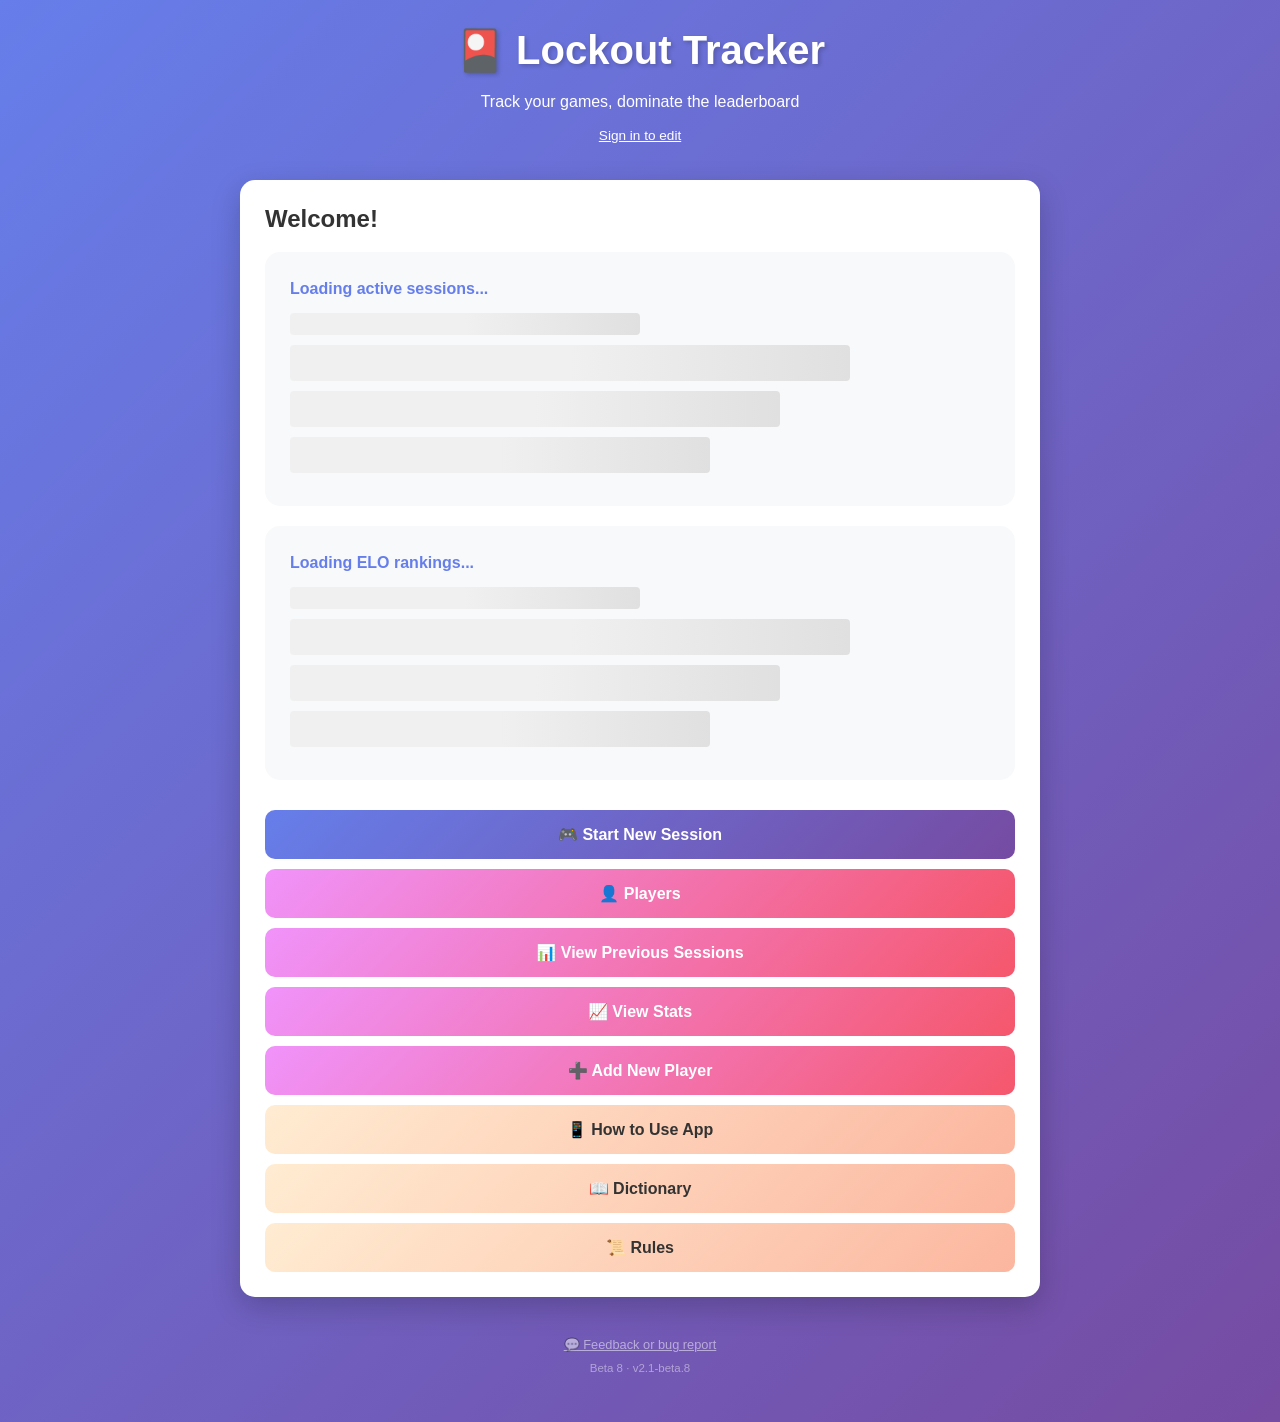
==== beta/index.html @ d74b45b6 "Release v2.1-beta.8 faster returning visits" ====
<!doctype html>
<html lang="en">
<head>
    <script>
        // ============================================
        // APP VERSION — increment this when deploying
        // changes to app.js or styles.css
        // ============================================
        const APP_VERSION = '21-beta-8';
        document.write('<link rel="stylesheet" href="styles.css?v=' + APP_VERSION + '">');
    </script>
    <meta charset="UTF-8">
    <meta name="viewport" content="width=device-width, initial-scale=1.0">
    <title>Lockout Tracker — BETA</title>
    <link rel="icon" href="data:image/svg+xml,<svg xmlns=%22http://www.w3.org/2000/svg%22 viewBox=%220 0 100 100%22><text y=%22.9em%22 font-size=%2290%22>🎴</text></svg>">
    <meta name="theme-color" content="#667eea">
    <meta name="mobile-web-app-capable" content="yes">
    <meta name="apple-mobile-web-app-capable" content="yes">
    <meta name="apple-mobile-web-app-status-bar-style" content="black-translucent">
    <meta name="apple-mobile-web-app-title" content="Lockout Beta">
    <link rel="apple-touch-icon" href="data:image/svg+xml,<svg xmlns=%22http://www.w3.org/2000/svg%22 viewBox=%220 0 100 100%22><text y=%22.9em%22 font-size=%2290%22>🎴</text></svg>">
</head>
<body>
    <div class="container">
        <div class="header">
            <h1 class="header-title" onclick="handleHeaderClick(event)">🎴 Lockout Tracker</h1>
            <p>Track your games, dominate the leaderboard</p>
            <div id="editingStatus" class="editing-status" aria-live="polite"></div>
        </div>

        <!-- HOME SCREEN -->
        <div id="homeScreen" class="screen active">
            <div class="card">
                <h2>Welcome!</h2>
                <div id="activeSessionsSection">
                    <div class="loading">Loading active sessions...</div>
                </div>
                <div id="eloLeaderboardSection"></div>
                <button class="btn" onclick="showScreen('startSessionScreen')">🎮 Start New Session</button>
                <button class="btn btn-secondary" onclick="showScreen('playersScreen'); loadPlayersScreen();">👤 Players</button>
                <button class="btn btn-secondary" onclick="showScreen('previousSessionsScreen'); loadPreviousSessions();">📊 View Previous Sessions</button>
                <button class="btn btn-secondary" onclick="showScreen('statsScreen'); loadStats();">📈 View Stats</button>
                <button class="btn btn-secondary" onclick="showScreen('addPlayerScreen')">➕ Add New Player</button>
                <button class="btn btn-info" onclick="showScreen('appInstructionsScreen')">📱 How to Use App</button>
                <button class="btn btn-info" onclick="showScreen('dictionaryScreen')">📖 Dictionary</button>
                <button class="btn btn-info" onclick="showScreen('rulesScreen')">📜 Rules</button>
            </div>
        </div>

        <!-- ADD PLAYER SCREEN -->
        <div id="addPlayerScreen" class="screen">
            <div class="card">
                <h2>Add New Player</h2>
                <label for="newPlayerName">Player Name</label>
                <input type="text" id="newPlayerName" placeholder="Enter player name">
                <fieldset class="onboarding-choice">
                    <legend>Whose profile is this?</legend>
                    <label><input type="radio" name="newPlayerOwnership" value="self"> This is my profile</label>
                    <label><input type="radio" name="newPlayerOwnership" value="other"> I am adding someone else</label>
                </fieldset>
                <p class="text-muted text-sm">If it is yours, you will next choose a four-digit PIN, then be prompted for an optional bio and picture. If it belongs to someone else, they can choose their PIN when they first sign in.</p>
                <button class="btn btn-success" onclick="addPlayer(event)">Add Player</button>
                <button class="btn btn-secondary" onclick="showScreen('homeScreen')">Back</button>
                <div id="addPlayerMessage" role="status" aria-live="polite"></div>
            </div>
        </div>

        <!-- DICTIONARY SCREEN -->
        <div id="dictionaryScreen" class="screen">
            <div class="card">
                <h2>📖 Dictionary</h2>
                <div id="dictionaryNav" class="dictionary-nav">
                    <button class="btn btn-small btn-info" onclick="showDictionarySection('lingo')">🎭 Lockout Lingo</button>
                    <button class="btn btn-small btn-info" onclick="showDictionarySection('glossary')">📚 Glossary</button>
                </div>

                <!-- LINGO SECTION -->
                <div id="lingoSection" style="display: none;">
                    <div class="banner-orange">
                        <h3 class="heading-banner">🎭 LOCKOUT LINGO</h3>
                        <p class="p-banner">Nicknames with 3+ cards refer to the first two cards you turn at the start, then the next card drawn/revealed.</p>
                    </div>
                    <div class="scroll-container">
                        <div class="section-box section-box-blue">
                            <div class="content-card-sm">
                                <p><strong class="term-heading-blue">👔 Desmond (2-2)</strong><br>
                                <span class="p-muted">Desmond Tutu. When you turn over two 2s at the start.</span></p>
                            </div>
                            <div class="content-card-sm">
                                <p><strong class="term-heading-blue">⚽ Sven (4-4 turned, then draw a 2)</strong><br>
                                <span class="p-muted">Sven-Göran Eriksson's 4-4-2 formation. Tactical genius.</span></p>
                            </div>
                            <div class="content-card-sm">
                                <p><strong class="term-heading-blue">🇪🇺 The Brexit (5-2)</strong><br>
                                <span class="p-muted">52% voted leave. Controversial hand.</span></p>
                            </div>
                            <div class="content-card-sm">
                                <p><strong class="term-heading-blue">🤚 Meme (6-7)</strong><br>
                                <span class="p-muted">Hand emoji vibes.</span></p>
                            </div>
                            <div class="content-card-sm">
                                <p><strong class="term-heading-blue">😈 The Omen (6-6 turned, then 6)</strong><br>
                                <span class="p-muted">Three 6s. Biblically cursed. Probably going to false lockout.</span></p>
                            </div>
                            <div class="content-card-sm">
                                <p><strong class="term-heading-blue">⛪ Pocket Peters / Pocket Ps (7-7)</strong><br>
                                <span class="p-muted">7s → Heaven → St. Peter at the gates.</span></p>
                            </div>
                            <div class="content-card-sm">
                                <p><strong class="term-heading-blue">🏛️ Caesar / A Wilde (8-8)</strong><br>
                                <span class="p-muted">Roman salute → HH → 88. Oscar Wilde also works.</span></p>
                            </div>
                            <div class="content-card-sm">
                                <p><strong class="term-heading-blue">💼 Dolly (9-5)</strong><br>
                                <span class="p-muted">Dolly Parton's 9 to 5. Classic.</span></p>
                            </div>
                            <div class="content-card-sm">
                                <p><strong class="term-heading-blue">🇩🇪 The German (9-9)</strong><br>
                                <span class="p-muted">"Nein, nein!" Refusing that lockout.</span></p>
                            </div>
                            <div class="content-card-sm">
                                <p><strong class="term-heading-blue">💋 Half Margot (10-10)</strong><br>
                                <span class="p-muted">Margot Robbie is all 10s... you've got half of them. Four 10s would be a Full Margot.</span></p>
                            </div>
                            <div class="content-card-sm">
                                <p><strong class="term-heading-blue">💅 Drag Race (Queen-Queen)</strong><br>
                                <span class="p-muted">Two queens. Sashay away if you false lockout.</span></p>
                            </div>
                            <div class="content-card-sm">
                                <p><strong class="term-heading-blue">🌹 Diana / Lady Di (Queen-Jack)</strong><br>
                                <span class="p-muted">Queen and Jack together. The People's Princess.</span></p>
                            </div>
                            <div class="content-card-sm">
                                <p><strong class="term-heading-blue">⚓ Nelson (1-1 turned, then 1)</strong><br>
                                <span class="p-muted">Three 1s. One eye, one arm, one... you get it. Cricket's cursed number.</span></p>
                            </div>
                            <div class="content-card-sm">
                                <p><strong class="term-heading-blue">⚽ Pep (Red King-9)</strong><br>
                                <span class="p-muted">Fluid football. Guardiola's philosophy in card form.</span></p>
                            </div>
                            <div class="content-card-sm">
                                <p><strong class="term-heading-blue">🤴 Charlie (Red King turned)</strong><br>
                                <span class="p-muted">Because of his fingers. RIP.</span></p>
                            </div>
                            <div class="content-card-sm">
                                <p><strong class="term-heading-blue">🎺 National Anthem (Red King - Red King)</strong><br>
                                <span class="p-muted">Two red kings? Stand up and sing. House rules.</span></p>
                            </div>
                        </div>
                    </div>
                </div>

                <!-- GLOSSARY SECTION -->
                <div id="glossarySection" style="display: none;">
                    <div class="banner-purple">
                        <h3 class="heading-banner">📚 GLOSSARY OF TERMS</h3>
                        <p class="p-banner-sm">Game rules and app features explained</p>
                    </div>
                    <div class="scroll-container">
                        <div class="section-box section-box-green">
                            <h3 class="section-heading-green">🎴 Game Terms</h3>
                            <div class="content-card-sm" id="glossaryLockout"><h4 class="heading-blue-sm">Lockout</h4><p class="p-muted">Declaring that you have 5 points or less at the start of your turn. If successful (strictly lowest score), you score 0 for the hand.</p></div>
                            <div class="content-card-sm" id="glossaryFalseLockout"><h4 class="heading-blue-sm">False Lockout</h4><p class="p-muted">A failed lockout attempt where either your score is greater than 5, or you're tied/higher than another player. Results in your lockout score + penalty.</p></div>
                            <div class="content-card-sm" id="glossaryLockoutScore"><h4 class="heading-blue-sm">Lockout Score</h4><p class="p-muted">The actual hand total you had when you declared lockout (e.g., 3 points). Recorded separately for statistics even if you score 0.</p></div>
                            <div class="content-card-sm" id="glossaryHand"><h4 class="heading-blue-sm">Hand</h4><p class="p-muted">A single round of play, from deal to lockout reveal. Multiple hands make up a session.</p></div>
                            <div class="content-card-sm" id="glossarySession"><h4 class="heading-blue-sm">Session</h4><p class="p-muted">A complete game consisting of multiple hands. Ends when players decide (fixed hands, score target, or event end).</p></div>
                            <div class="content-card-sm" id="glossaryFormation"><h4 class="heading-blue-sm">Formation</h4><p class="p-muted">The arrangement of your face-down cards (typically 2×2 or 1×4). Cards must stay in their original positions for memory tracking.</p></div>
                            <div class="content-card-sm" id="glossaryMagicCards"><h4 class="heading-blue-sm">Magic Cards</h4><p class="p-muted">Cards with special abilities when drawn from the deck: 7 (look at own card), 8 (look at opponent's card), 9 (blind swap), 10 (open swap), Red Jack (swap between two opponents).</p></div>
                            <div class="content-card-sm" id="glossarySlam"><h4 class="heading-blue-sm">Slam</h4><p class="p-muted">An out-of-turn action where you match a discarded card with one in your hand or an opponent's hand. Reduces hand size or penalizes opponents.</p></div>
                            <div class="content-card-sm" id="glossaryPenaltyCard"><h4 class="heading-blue-sm">Penalty Card</h4><p class="p-muted">A face-down card added to your hand (without looking) as punishment for incorrect slams or being correctly slammed by an opponent.</p></div>
                            <div class="content-card-sm" id="glossaryDefense"><h4 class="heading-blue-sm">Defense</h4><p class="p-muted">Protecting your card from being slammed by placing your finger on it first when you see an opponent approaching.</p></div>
                            <div class="content-card-sm" id="glossaryLateJoiner"><h4 class="heading-blue-sm">Late Joiner</h4><p class="p-muted">A player who joins mid-session. Their starting score equals the average of all current players' totals at the hand they join.</p></div>
                            <div class="content-card-sm" id="glossaryCumulativeScore"><h4 class="heading-blue-sm">Cumulative Score</h4><p class="p-muted">Your total score across all hands in a session. Lowest cumulative score wins.</p></div>
                            <div class="content-card-sm" id="glossaryRedKing"><h4 class="heading-blue-sm">Red King</h4><p class="p-muted">The only card worth -1 points (King of Hearts or Diamonds). Cannot be slammed.</p></div>
                        </div>
                        <div class="section-box section-box-purple">
                            <h3 class="section-heading-purple">📱 App-Specific Terms</h3>
                            <div class="content-card-sm" id="glossaryActiveSession"><h4 class="heading-blue-sm">Active Session</h4><p class="p-muted">A session currently in progress (not yet ended). Can be resumed from the home screen.</p></div>
                            <div class="content-card-sm" id="glossaryPreviousSessions"><h4 class="heading-blue-sm">Previous Sessions</h4><p class="p-muted">Completed sessions that have been ended. Viewable with full stats and graphs.</p></div>
                            <div class="content-card-sm" id="glossaryWormChart"><h4 class="heading-blue-sm">Worm Chart (Cricket Worm)</h4><p class="p-muted">A line graph showing cumulative scores over time for all players in a session.</p></div>
                            <div class="content-card-sm" id="glossaryManhattanChart"><h4 class="heading-blue-sm">Manhattan Chart</h4><p class="p-muted">A bar chart showing hand-by-hand scores for all players in a session.</p></div>
                            <div class="content-card-sm" id="glossaryH2H"><h4 class="heading-blue-sm">Head-to-Head Record</h4><p class="p-muted">Direct win/loss record between two players when they compete in the same session (who finished with lower score).</p></div>
                            <div class="content-card-sm"><h4 class="heading-blue-sm">Sessions Together</h4><p class="p-muted">Statistics for two players when they both participated in the same session.</p></div>
                            <div class="content-card-sm"><h4 class="heading-blue-sm">All Sessions</h4><p class="p-muted">Individual statistics for a player across every session they've played (regardless of opponents).</p></div>
                            <div class="content-card-sm"><h4 class="heading-blue-sm">Performance Context</h4><p class="p-muted">How a player's head-to-head record against another player varies depending on who else is playing.</p></div>
                            <div class="content-card-sm" id="glossaryLockoutRate"><h4 class="heading-blue-sm">Lockout Rate</h4><p class="p-muted">Percentage of hands where a player successfully locked out (successful lockouts ÷ total hands played).</p></div>
                            <div class="content-card-sm" id="glossaryFalseLockoutRate"><h4 class="heading-blue-sm">False Lockout Rate</h4><p class="p-muted">Percentage of lockout attempts that were false (false lockouts ÷ total lockout attempts).</p></div>
                            <div class="content-card-sm" id="glossaryAvgLockoutScore"><h4 class="heading-blue-sm">Average Lockout Score</h4><p class="p-muted">The mean score at which a player declared lockout, including both successful and false lockouts. Lower is better.</p></div>
                            <div class="content-card-sm"><h4 class="heading-blue-sm">Average Hand</h4><p class="p-muted">Mean score per hand played (total score ÷ hands played). Excludes starting scores for late joiners.</p></div>
                            <div class="content-card-sm"><h4 class="heading-blue-sm">Hand Streak</h4><p class="p-muted">Consecutive hands won (successful lockouts). Resets on false lockout or non-lockout hand.</p></div>
                            <div class="content-card-sm"><h4 class="heading-blue-sm">Win Rate</h4><p class="p-muted">Percentage of sessions won (sessions won ÷ sessions played). A tied session shares one win equally between its tied winners; win-based achievements still require an outright win.</p></div>
                            <div class="content-card-sm" id="glossarySessionTags"><h4 class="heading-blue-sm">Session Tags</h4><p class="p-muted">Categories applied to sessions (e.g., Casual, Holiday, Pub, Tournament) for filtering and organization. Sessions tagged Testing remain visible in history but are excluded from official statistics, profiles, comparisons, achievements and ELO.</p></div>
                            <div class="content-card-sm" id="glossaryPlayerSignIn"><h4 class="heading-blue-sm">Player Sign-In</h4><p class="p-muted">Select your name and enter your four-digit PIN. This identifies who is making changes and stays remembered on that device until you sign out.</p></div>
                            <div class="content-card-sm" id="glossaryProfilePin"><h4 class="heading-blue-sm">Player PIN</h4><p class="p-muted">A personal four-digit PIN used to sign in. Signed-in friends can score games, while each player can edit only their own profile.</p></div>
                            <div class="content-card-sm" id="glossaryEditHistory"><h4 class="heading-blue-sm">Edit History</h4><p class="p-muted">A log of all changes made to sessions and hands, tracking who edited what and when.</p></div>
                            <div class="content-card-sm" id="glossaryEloRating"><h4 class="heading-blue-sm">ELO Rating</h4><p class="p-muted">A number representing a player's skill level. All players start at 1000. Goes up when you finish higher than expected, down when you finish lower. Visible on the home screen and stats page.</p></div>
                            <div class="content-card-sm" id="glossaryProvisionalRating"><h4 class="heading-blue-sm">Provisional Rating (?)</h4><p class="p-muted">A rating marked with ? meaning the player has played fewer than 50 hands. Provisional ratings move faster to help find your true level quickly. Once you hit 50 hands the ? disappears and your rating stabilises.</p></div>
                            <div class="content-card-sm" id="kFactorEntry"><h4 class="heading-blue-sm">K-Factor</h4><p class="p-muted">Controls how much your ELO changes per session. Provisional players use K=40 (bigger swings), established players use K=24 (more stable). Named after the chess rating system it's borrowed from.</p></div>
                            <div class="content-card-sm" id="glossaryRankBasedElo"><h4 class="heading-blue-sm">Rank-Based ELO</h4><p class="p-muted">ELO calculated from finishing position (1st, 2nd, 3rd etc.) rather than raw score. It handles any number of players; provisional K-factors and whole-number rounding mean a session's displayed changes may not add up to exactly zero.</p></div>
                        </div>
                    </div>
                </div>

                <button class="btn btn-secondary" onclick="showScreen('homeScreen')">Back to Home</button>
            </div>
        </div>

        <!-- APP INSTRUCTIONS SCREEN -->
        <div id="appInstructionsScreen" class="screen">
            <div class="card">
                <h2>📱 How to Use the Lockout Tracker</h2>
                <div class="banner-purple banner-center">
                    <h3 class="heading-banner">📊 OVERVIEW</h3>
                    <p class="banner-body-lg">This app tracks your Lockout game sessions, records hand-by-hand scores, and generates detailed statistics. Players only input <strong>lockout scores</strong> and the app handles all calculations automatically.</p>
                </div>
                <div class="scroll-container-lg">

                    <!-- GETTING STARTED -->
                    <div class="section-box section-box-green">
                        <h3 class="section-heading-green">🚀 GETTING STARTED</h3>
                        <div class="content-card">
                            <h4 class="heading-green">1. Add Players (One-Time Setup)</h4>
                            <ul class="list-indented">
                                <li>Tap <strong>"➕ Add New Player"</strong> from the home screen</li>
                                <li>Enter the player name and say whether this is your own profile</li>
                                <li>If it is yours, choose a <strong>four-digit PIN</strong>, then add an optional bio and picture</li>
                                <li>If you are adding someone else, leave their profile unclaimed so they can choose their own PIN later</li>
                                <li>Repeat for all regular players</li>
                                <li>Players only need to be added once (they're saved permanently)</li>
                            </ul>
                        </div>
                        <div class="content-card">
                            <h4 class="heading-green">Player Sign-In</h4>
                            <ul class="list-indented">
                                <li>Select your player name and enter your <strong>four-digit PIN</strong> to make changes</li>
                                <li>Your sign-in is remembered on that device until you sign out or switch player</li>
                                <li>Any signed-in friend can score an active game; only the player themselves can edit their profile</li>
                                <li>This is a lightweight trust-based system for friends. The administrator can reset a forgotten PIN or sign everyone out from <strong>Lockout Admin</strong></li>
                            </ul>
                        </div>
                        <div class="content-card">
                            <h4 class="heading-green">2. Start a New Session</h4>
                            <ul class="list-indented">
                                <li>Tap <strong>"🎮 Start New Session"</strong> from the home screen</li>
                                <li>Fill in:
                                    <ul class="list-nested">
                                        <li><strong>Session Title</strong> (e.g., "Magaluf 2024", "Friday Night")</li>
                                        <li><strong>Host</strong> (who's organizing/tracking)</li>
                                        <li><strong>Session Notes</strong> (optional - e.g., "Playing at John's house")</li>
                                        <li><strong>Session Type</strong> (optional <a href="#" class="inline-link" onclick="showScreen('dictionaryScreen'); showDictionarySection('glossary', 'glossarySessionTags'); return false;">tags</a> - Casual, Holiday, Pub, etc.)</li>
                                        <li><strong>False Lockout Penalty</strong> (default: 10 points)</li>
                                        <li><strong>Select Players</strong> (check all players participating)</li>
                                    </ul>
                                </li>
                                <li>Tap <strong>"Start Session"</strong></li>
                                <li>Any friend who is signed in can continue scoring the session on their device</li>
                                <li>The app is online-only. Wait for the green saved confirmation before moving to the next hand</li>
                                <li>If another device changes the game first, the app will protect the newer version and ask you to refresh the session before trying again</li>
                            </ul>
                        </div>
                    </div>

                    <!-- DURING A SESSION -->
                    <div class="section-box section-box-blue">
                        <h3 class="section-heading-blue">🎮 DURING A SESSION</h3>
                        <div class="content-card">
                            <h4 class="heading-blue">Recording Hands</h4>
                            <p class="mb-10"><strong>For each hand:</strong></p>
                            <ol class="list-indented">
                                <li><strong>Enter Lockout Scores</strong>
                                    <ul class="list-nested">
                                        <li>Input the <strong><a href="#" class="inline-link" onclick="showScreen('dictionaryScreen'); showDictionarySection('glossary', 'glossaryLockoutScore'); return false;">lockout score</a></strong> for each player (the score they called lockout with)</li>
                                        <li>Example: If a player locked out with 3 points, enter <strong>3</strong></li>
                                    </ul>
                                </li>
                                <li><strong>Select Who Locked Out</strong>
                                    <ul class="list-nested">
                                        <li>Tap the radio button next to the player who declared lockout</li>
                                    </ul>
                                </li>
                                <li><strong><a href="#" class="inline-link" onclick="showScreen('dictionaryScreen'); showDictionarySection('glossary', 'glossaryFalseLockout'); return false;">False Lockout</a> Detection</strong>
                                    <ul class="list-nested">
                                        <li>The app automatically checks if the lockout is valid:
                                            <ul class="list-nested-tight">
                                                <li>✅ Valid: Score ≤ 5 AND strictly lowest</li>
                                                <li>❌ False: Score > 5 OR tied/higher than another player</li>
                                            </ul>
                                        </li>
                                        <li>A <strong>warning</strong> appears if it's a false lockout</li>
                                        <li>Confirm to proceed (penalty is applied automatically)</li>
                                    </ul>
                                </li>
                                <li><strong>Add Hand Note</strong> (Optional)
                                    <ul class="list-nested">
                                        <li>Add comments like "Epic comeback" or "Close call"</li>
                                    </ul>
                                </li>
                                <li><strong>Tap "Submit Hand"</strong>
                                    <ul class="list-nested">
                                        <li>Scores are calculated automatically:
                                            <ul class="list-nested-tight">
                                                <li><strong>Successful lockout:</strong> Player scores 0 (or keeps negative score)</li>
                                                <li><strong>False lockout:</strong> Player scores lockout score + penalty</li>
                                                <li><strong>Other players:</strong> Keep their lockout scores</li>
                                            </ul>
                                        </li>
                                    </ul>
                                </li>
                            </ol>
                        </div>
                        <div class="success-box">
                            <h4 class="heading-success">What the App Calculates</h4>
                            <p class="mb-10">The app automatically handles:</p>
                            <ul class="list-indented">
                                <li>✅ Successful lockout → 0 points (negative scores preserved)</li>
                                <li>✅ False lockout → lockout score + penalty</li>
                                <li>✅ <a href="#" class="inline-link" onclick="showScreen('dictionaryScreen'); showDictionarySection('glossary', 'glossaryCumulativeScore'); return false;">Cumulative</a> session scores</li>
                                <li>✅ Hand-by-hand history</li>
                                <li>✅ Live statistics (avg hand, <a href="#" class="inline-link" onclick="showScreen('dictionaryScreen'); showDictionarySection('glossary', 'glossaryLockoutRate'); return false;">lockout rate</a>, etc.)</li>
                                <li>✅ Real-time graphs (<a href="#" class="inline-link" onclick="showScreen('dictionaryScreen'); showDictionarySection('glossary', 'glossaryWormChart'); return false;">Worm chart</a>, <a href="#" class="inline-link" onclick="showScreen('dictionaryScreen'); showDictionarySection('glossary', 'glossaryManhattanChart'); return false;">Manhattan chart</a>)</li>
                            </ul>
                        </div>
                        <div class="content-card">
                            <h4 class="heading-blue">Adding a <a href="#" class="inline-link" onclick="showScreen('dictionaryScreen'); showDictionarySection('glossary', 'glossaryLateJoiner'); return false;">Late Joiner</a></h4>
                            <p class="mb-10">If a player joins mid-session:</p>
                            <ol class="list-indented">
                                <li>Tap <strong>"➕ Add Player"</strong> button (in active session)</li>
                                <li>Select the player from the list</li>
                                <li>Confirm — they'll join from the <strong>current hand</strong> onwards</li>
                                <li>The app calculates their <strong>starting score</strong> automatically (average of all current players' totals)</li>
                                <li>Late joiners are marked with a <strong>"Joined H#"</strong> badge</li>
                            </ol>
                        </div>
                        <div class="content-card">
                            <h4 class="heading-blue">Editing/Deleting Hands</h4>
                            <ul class="list-indented">
                                <li><strong>Edit a hand:</strong> Tap <strong>"Edit"</strong> next to any hand in the history
                                    <ul class="list-nested">
                                        <li>Modify scores, change who locked out, update notes</li>
                                        <li>False lockout detection runs again</li>
                                    </ul>
                                </li>
                                <li><strong>Delete the most recent hand:</strong> Tap <strong>"Delete"</strong> (only available for the last hand)</li>
                            </ul>
                        </div>
                        <div class="content-card">
                            <h4 class="heading-blue">Editing Session Details</h4>
                            <ul class="list-indented">
                                <li>Tap <strong>"✏️ Edit Session"</strong> to update:
                                    <ul class="list-nested">
                                        <li>Session notes</li>
                                        <li>Session tags/type</li>
                                    </ul>
                                </li>
                            </ul>
                        </div>
                        <div class="content-card">
                            <h4 class="heading-blue">Viewing Live Stats</h4>
                            <p class="mb-10">During an active session, scroll down to see:</p>
                            <ul class="list-indented">
                                <li><strong>Current Scores Table</strong> (total, avg hand, <a href="#" class="inline-link" onclick="showScreen('dictionaryScreen'); showDictionarySection('glossary', 'glossaryLockoutRate'); return false;">lockout rate</a>, etc.)</li>
                                <li><strong>Session Statistics</strong> (total hands, avg score/hand, leader, biggest gap)</li>
                                <li><strong>Lockout Performance</strong> (who has the best <a href="#" class="inline-link" onclick="showScreen('dictionaryScreen'); showDictionarySection('glossary', 'glossaryAvgLockoutScore'); return false;">avg lockout score</a>)</li>
                                <li><strong>Graphs</strong> (<a href="#" class="inline-link" onclick="showScreen('dictionaryScreen'); showDictionarySection('glossary', 'glossaryWormChart'); return false;">Worm chart</a> shows cumulative scores, <a href="#" class="inline-link" onclick="showScreen('dictionaryScreen'); showDictionarySection('glossary', 'glossaryManhattanChart'); return false;">Manhattan</a> shows hand-by-hand)</li>
                            </ul>
                        </div>
                        <div class="content-card">
                            <h4 class="heading-blue">Ending a Session</h4>
                            <ul class="list-indented">
                                <li>Tap <strong>"End Session"</strong> when finished</li>
                                <li>Session is marked as complete and moves to <strong>Previous Sessions</strong></li>
                            </ul>
                        </div>
                    </div>

                    <!-- VIEWING PAST SESSIONS -->
                    <div class="section-box section-box-red">
                        <h3 class="section-heading-red">📊 VIEWING PAST SESSIONS</h3>
                        <div class="content-card">
                            <h4 class="heading-red">Browse Previous Sessions</h4>
                            <ul class="list-indented">
                                <li>Tap <strong>"📊 View Previous Sessions"</strong> from home screen</li>
                                <li>Tap any session to view full details:
                                    <ul class="list-nested">
                                        <li>Final scores table</li>
                                        <li>Hand-by-hand breakdown</li>
                                        <li>Graphs (<a href="#" class="inline-link" onclick="showScreen('dictionaryScreen'); showDictionarySection('glossary', 'glossaryWormChart'); return false;">Worm</a>, <a href="#" class="inline-link" onclick="showScreen('dictionaryScreen'); showDictionarySection('glossary', 'glossaryManhattanChart'); return false;">Manhattan</a>)</li>
                                        <li>Session notes/tags</li>
                                    </ul>
                                </li>
                            </ul>
                        </div>
                    </div>

                    <!-- STATISTICS -->
                    <div class="section-box section-box-purple">
                        <h3 class="section-heading-purple">📈 STATISTICS & COMPARISONS</h3>
                        <div class="content-card">
                            <h4 class="heading-purple">Overall Stats</h4>
                            <ul class="list-indented">
                                <li>Tap <strong>"📈 View Stats"</strong> → <strong>"Overall Stats"</strong></li>
                                <li>See:
                                    <ul class="list-nested">
                                        <li>Total sessions/hands played</li>
                                        <li>Most sessions/hands won</li>
                                        <li>Best win rates (session & hand level)</li>
                                        <li>Lowest avg score/hand</li>
                                        <li>Best <a href="#" class="inline-link" onclick="showScreen('dictionaryScreen'); showDictionarySection('glossary', 'glossaryAvgLockoutScore'); return false;">avg lockout score</a></li>
                                        <li>Longest hand streak</li>
                                        <li>Most <a href="#" class="inline-link" onclick="showScreen('dictionaryScreen'); showDictionarySection('glossary', 'glossaryFalseLockout'); return false;">false lockouts</a></li>
                                        <li><strong>Player Breakdown Table</strong> (all stats per player)</li>
                                    </ul>
                                </li>
                            </ul>
                        </div>
                        <div class="content-card">
                            <h4 class="heading-purple"><a href="#" class="inline-link" onclick="showScreen('dictionaryScreen'); showDictionarySection('glossary', 'glossaryH2H'); return false;">Head-to-Head</a> Records</h4>
                            <ul class="list-indented">
                                <li>Tap <strong>"📈 View Stats"</strong> → <strong>"Head-to-Head Records"</strong></li>
                                <li>See direct records when two players compete in the same session</li>
                                <li>Shows win/loss records (who finished with lower score)</li>
                                <li>Tap <strong>"View Detailed Comparison"</strong> for any matchup</li>
                            </ul>
                        </div>
                        <div class="content-card">
                            <h4 class="heading-purple">Detailed Player Comparison</h4>
                            <ul class="list-indented">
                                <li>Tap <strong>"📈 View Stats"</strong> → <strong>"Detailed Comparison"</strong></li>
                                <li>Select two players to compare</li>
                                <li>See:
                                    <ul class="list-nested">
                                        <li><strong>Sessions Together:</strong> Head-to-head record when both played</li>
                                        <li><strong>All Sessions:</strong> Individual performance across all sessions</li>
                                        <li><strong>Performance Context:</strong> How Player 1 performs vs Player 2 depending on who else is playing</li>
                                        <li><strong>Session History:</strong> Clickable list of all sessions they played together</li>
                                    </ul>
                                </li>
                            </ul>
                        </div>
                    </div>

                    <!-- KEY FEATURES -->
                    <div class="section-box section-box-cyan">
                        <h3 class="section-heading-cyan">⭐ KEY FEATURES</h3>
                        <div class="content-card">
                            <h4 class="heading-cyan"><a href="#" class="inline-link" onclick="showScreen('dictionaryScreen'); showDictionarySection('glossary', 'glossaryLateJoiner'); return false;">Late Joiner</a> Support</h4>
                            <ul class="list-indented">
                                <li>Players can join mid-session</li>
                                <li>Starting score = average of all current players' totals at join hand</li>
                                <li>Marked with <strong>"Joined H#"</strong> badges throughout the app</li>
                                <li>Graphs show nulls for hands before they joined</li>
                            </ul>
                        </div>
                        <div class="content-card">
                            <h4 class="heading-cyan"><a href="#" class="inline-link" onclick="showScreen('dictionaryScreen'); showDictionarySection('glossary', 'glossaryLockoutScore'); return false;">Lockout Score</a> Tracking</h4>
                            <ul class="list-indented">
                                <li>The app records <strong>lockout scores</strong> separately for stats purposes</li>
                                <li>Even if a successful lockout scores 0, the lockout score (e.g., 3) is saved</li>
                                <li>Used to calculate <strong><a href="#" class="inline-link" onclick="showScreen('dictionaryScreen'); showDictionarySection('glossary', 'glossaryAvgLockoutScore'); return false;">Avg Lockout Score</a></strong> statistics</li>
                            </ul>
                        </div>
                        <div class="content-card">
                            <h4 class="heading-cyan"><a href="#" class="inline-link" onclick="showScreen('dictionaryScreen'); showDictionarySection('glossary', 'glossaryFalseLockout'); return false;">False Lockout</a> Penalties</h4>
                            <ul class="list-indented">
                                <li>Customizable per session (set during session creation)</li>
                                <li>Default: 10 points</li>
                                <li>Applied automatically when detected</li>
                            </ul>
                        </div>
                        <div class="content-card">
                            <h4 class="heading-cyan">Graphs</h4>
                            <ul class="list-indented">
                                <li><strong><a href="#" class="inline-link" onclick="showScreen('dictionaryScreen'); showDictionarySection('glossary', 'glossaryWormChart'); return false;">Worm Chart</a></strong> (Cricket Worm): Cumulative scores over time</li>
                                <li><strong><a href="#" class="inline-link" onclick="showScreen('dictionaryScreen'); showDictionarySection('glossary', 'glossaryManhattanChart'); return false;">Manhattan Chart</a>:</strong> Hand-by-hand scores (bar chart)</li>
                                <li>Both handle late joiners (show nulls before join)</li>
                            </ul>
                        </div>
                        <div class="content-card">
                            <h4 class="heading-cyan">Session Metadata</h4>
                            <ul class="list-indented">
                                <li><strong>Notes:</strong> Add context (e.g., "Playing at John's house")</li>
                                <li><strong><a href="#" class="inline-link" onclick="showScreen('dictionaryScreen'); showDictionarySection('glossary', 'glossarySessionTags'); return false;">Tags</a>:</strong> Categorize sessions (Casual, Holiday, Pub, Tournament, etc.)</li>
                                <li><strong>Clickable Session Links:</strong> In comparisons, tap session names to view details</li>
                            </ul>
                        </div>
                    </div>

                    <!-- TIPS -->
                    <div class="banner-orange">
                        <h3 class="heading-banner-lg">💡 TIPS FOR BEST EXPERIENCE</h3>
                        <ul class="list-indented">
                            <li>✅ <strong>Add all regular players once</strong> — saves time when starting sessions</li>
                            <li>✅ <strong>Use descriptive session titles</strong> — easier to find later (e.g., "Magaluf Day 3")</li>
                            <li>✅ <strong>Add hand notes</strong> — capture memorable moments ("Dave's epic false lockout")</li>
                            <li>✅ <strong>Review stats regularly</strong> — see who's improving, who's struggling</li>
                            <li>✅ <strong>Use tags</strong> — filter sessions by type (e.g., all Holiday sessions)</li>
                            <li>✅ <strong>Check graphs during play</strong> — see who's pulling ahead in real-time</li>
                        </ul>
                    </div>

                    <!-- TROUBLESHOOTING -->
                    <div class="section-box section-box-yellow">
                        <h3 class="section-heading-yellow">❓ TROUBLESHOOTING</h3>
                        <div class="content-card-sm"><p class="p-question">Q: Can I edit a hand after submitting?</p><p>A: Yes! Tap "Edit" next to any hand in the history. Only the most recent hand can be deleted.</p></div>
                        <div class="content-card-sm"><p class="p-question">Q: What if I accidentally end a session?</p><p>A: Ended sessions cannot be reopened. Start a new session if needed.</p></div>
                        <div class="content-card-sm"><p class="p-question">Q: Can I remove a player from a session?</p><p>A: No, once a player is added (either at start or mid-session), they cannot be removed. Plan carefully!</p></div>
                        <div class="content-card-sm"><p class="p-question">Q: What if two players tie for lowest after a lockout?</p><p>A: The locked-out player gets a <a href="#" class="inline-link" onclick="showScreen('dictionaryScreen'); showDictionarySection('glossary', 'glossaryFalseLockout'); return false;">false lockout</a> penalty. The other tied player keeps their original score (not reset to 0).</p></div>
                        <div class="content-card-sm"><p class="p-question">Q: How are <a href="#" class="inline-link" onclick="showScreen('dictionaryScreen'); showDictionarySection('glossary', 'glossaryLateJoiner'); return false;">late joiner</a> starting scores calculated?</p><p>A: Average of all current players' cumulative totals at the hand they join.</p></div>
                        <div class="content-card-sm"><p class="p-question">Q: Why does the app ask for lockout scores, not final scores?</p><p>A: The app calculates final scores automatically based on lockout validity. You only input the score the player called lockout with.</p></div>
                    </div>

                    <!-- ELO RATINGS -->
                    <div class="section-box section-box-blue" id="eloHowToSection">
                        <h3 class="section-heading-blue">⚡ ELO RATINGS</h3>
                        <div class="content-card">
                            <h4 class="heading-blue">What is ELO?</h4>
                            <ul class="list-indented">
                                <li>A skill rating system borrowed from chess — <a href="#" class="inline-link" onclick="showScreen('dictionaryScreen'); showDictionarySection('glossary', 'glossaryEloRating'); return false;">see ELO Rating in glossary</a></li>
                                <li>All players <strong>start at 1000</strong></li>
                                <li>Goes <strong>up</strong> when you finish higher than expected</li>
                                <li>Goes <strong>down</strong> when you finish lower than expected</li>
                                <li>Displayed rating changes may not add up to exactly zero when players use different provisional K-factors or changes are rounded — <a href="#" class="inline-link" onclick="showScreen('dictionaryScreen'); showDictionarySection('glossary', 'glossaryRankBasedElo'); return false;">see Rank-Based ELO</a></li>
                                <li><strong>Testing sessions</strong> are excluded from ELO calculations</li>
                            </ul>
                        </div>
                        <div class="content-card">
                            <h4 class="heading-blue"><a href="#" class="inline-link" onclick="showScreen('dictionaryScreen'); showDictionarySection('glossary', 'glossaryProvisionalRating'); return false;">Provisional Ratings</a> (?)</h4>
                            <ul class="list-indented">
                                <li>New players show a <strong>?</strong> next to their rating (e.g. <strong>1045?</strong>)</li>
                                <li>Provisional = under 50 hands played</li>
                                <li>Provisional ratings move faster (K=40) to find your true level quickly — <a href="#" class="inline-link" onclick="showScreen('dictionaryScreen'); showDictionarySection('glossary', 'kFactorEntry'); return false;">what is K-Factor?</a></li>
                                <li>Once you hit 50 hands the ? disappears and rating stabilises (K=24)</li>
                                <li>The 50-hand threshold is checked at the <strong>start of each session</strong> — K won't switch mid-session</li>
                            </ul>
                        </div>
                        <div class="content-card">
                            <h4 class="heading-blue">Where to Find ELO</h4>
                            <ul class="list-indented">
                                <li><strong>Home screen</strong> — collapsible ELO leaderboard widget (tap ⚡ ELO Rankings to expand)</li>
                                <li><strong>Active session</strong> — rating badge shown next to each player's name</li>
                                <li><strong>Stats → ⚡ ELO Rankings</strong> — full table and rating history graph</li>
                            </ul>
                        </div>
                        <div class="content-card">
                            <h4 class="heading-blue">Reading the Rating History Graph</h4>
                            <ul class="list-indented">
                                <li>Each line represents one player's rating over time</li>
                                <li>X-axis = sessions in date order</li>
                                <li>If a player <strong>missed a session</strong> their line stays flat for that session</li>
                                <li>Steeper rises = consistently outperforming expectations</li>
                            </ul>
                        </div>
                    </div>

                    <!-- DATA & PRIVACY -->
                    <div class="privacy-box">
                        <h3>🔒 DATA & PRIVACY</h3>
                        <ul class="list-indented">
                            <li>Game data is stored in the administrator's <strong>Google Sheet</strong> and is visible to anyone with this public app link</li>
                            <li>Optional profile and session photos are resized in the browser when needed, then sent to <strong>ImgBB</strong> and given externally hosted URLs; if uploads are disabled or no picture is chosen, the app displays player initials</li>
                            <li>The app does not sell personal data or use advertising trackers</li>
                            <li><a href="#" class="inline-link" onclick="showScreen('dictionaryScreen'); showDictionarySection('glossary', 'glossaryEditHistory'); return false;">Edit history</a> tracks all changes (who edited what and when)</li>
                        </ul>
                    </div>

                </div>
                <button class="btn btn-secondary mt-20" onclick="showScreen('homeScreen')">Back to Home</button>
            </div>
        </div>

        <!-- RULES SCREEN -->
        <div id="rulesScreen" class="screen">
            <div class="card">
                <h2>📜 Lockout - Official Rules</h2>
                <div class="banner-purple banner-center">
                    <h3 class="heading-banner">🎯 OBJECTIVE</h3>
                    <p class="banner-body-lg">Be the player with the lowest <a href="#" class="inline-link" onclick="showScreen('dictionaryScreen'); showDictionarySection('glossary', 'glossaryCumulativeScore'); return false;">cumulative score</a> at the end of the session by winning hands through successful lockouts.</p>
                </div>
                <div class="scroll-container-lg">

                    <!-- SETUP -->
                    <div class="section-box section-box-blue">
                        <h3 class="section-heading-blue">🎴 SETUP</h3>
                        <p><strong>Players:</strong> 2 or more</p>
                        <p><strong>Deck:</strong> Standard 52-card deck</p>
                        <p class="p-mt-15"><strong>Deal:</strong></p>
                        <ol class="list-indented">
                            <li>Choose a dealer (rotates clockwise each hand)</li>
                            <li>Deal 4 cards <strong>face down</strong> to each player</li>
                            <li>Players arrange their 4 cards in a <a href="#" class="inline-link" onclick="showScreen('dictionaryScreen'); showDictionarySection('glossary', 'glossaryFormation'); return false;">formation</a> in front of them (common: 2×2 grid or 1×4 row)</li>
                            <li>Each player may <strong>secretly look at any 2</strong> of their 4 cards, then place them back face down</li>
                            <li>Place remaining deck face down in the center (draw pile)</li>
                            <li>Player to the dealer's left goes first</li>
                        </ol>
                        <div class="warning-box">
                            <strong>⚠️ Important:</strong> Cards must stay in their original positions throughout the hand. Players rely on memory to track card locations.
                        </div>
                    </div>

                    <!-- CARD VALUES -->
                    <div class="section-box section-box-lightblue">
                        <h3 class="section-heading-lightblue">💎 CARD VALUES</h3>
                        <table class="rules-table">
                            <tr style="background: #4facfe; color: white;">
                                <th style="padding: 10px; text-align: left; border-radius: 5px 0 0 0;">Card</th>
                                <th style="padding: 10px; text-align: left; border-radius: 0 5px 0 0;">Value</th>
                            </tr>
                            <tr style="background: white;">
                                <td style="padding: 10px; border-bottom: 1px solid #e0e0e0;">Ace</td>
                                <td style="padding: 10px; border-bottom: 1px solid #e0e0e0;">1</td>
                            </tr>
                            <tr style="background: #f8f9fa;">
                                <td style="padding: 10px; border-bottom: 1px solid #e0e0e0;">2-10</td>
                                <td style="padding: 10px; border-bottom: 1px solid #e0e0e0;">Face value</td>
                            </tr>
                            <tr style="background: white;">
                                <td style="padding: 10px; border-bottom: 1px solid #e0e0e0;">Jack, Queen, King</td>
                                <td style="padding: 10px; border-bottom: 1px solid #e0e0e0;">10</td>
                            </tr>
                            <tr style="background: #ffe8e8;">
                                <td style="padding: 10px; font-weight: bold;"><a href="#" class="inline-link" onclick="showScreen('dictionaryScreen'); showDictionarySection('glossary', 'glossaryRedKing'); return false;">Red King</a> ♥️ ♦️</td>
                                <td style="padding: 10px; font-weight: bold;">-1</td>
                            </tr>
                        </table>
                        <p class="p-bold-dark">Your score = sum of all cards in your hand</p>
                    </div>

                    <!-- TURN SEQUENCE -->
                    <div class="section-box section-box-red">
                        <h3 class="section-heading-red">🔄 TURN SEQUENCE</h3>
                        <p class="mb-10"><strong>On your turn:</strong></p>
                        <div class="content-card">
                            <p class="p-bold-dark mb-10">1. DRAW one card from either:</p>
                            <ul class="list-indented">
                                <li>The face-down draw pile, OR</li>
                                <li>The top card of the face-up discard pile</li>
                            </ul>
                        </div>
                        <div class="content-card">
                            <p class="p-bold-dark mb-10">2. CHOOSE one of the following:</p>
                            <ul class="list-indented">
                                <li><strong>Swap</strong> the drawn card with one of your face-down cards (place the old card face up on discard pile)</li>
                                <li><strong>Discard</strong> the drawn card face up onto the discard pile (keep your hand unchanged)</li>
                            </ul>
                        </div>
                        <div class="info-box">
                            <strong>ℹ️ First Turn Exception:</strong> The first player must draw from the draw pile (no discard pile exists yet).
                        </div>
                        <div class="info-box">
                            <strong>ℹ️ When Draw Pile Runs Out:</strong> Shuffle the discard pile face down to create a new draw pile, leaving only the current top card as the discard pile.
                        </div>
                    </div>

                    <!-- MAGIC CARDS -->
                    <div class="section-box section-box-purple">
                        <h3 class="section-heading-purple">✨ <a href="#" class="inline-link" onclick="showScreen('dictionaryScreen'); showDictionarySection('glossary', 'glossaryMagicCards'); return false;">MAGIC CARDS</a></h3>
                        <p class="mb-15">When you <strong>draw</strong> these cards from the <strong>draw pile</strong> (not discard), you may use their special ability before deciding to swap or discard:</p>
                        <table class="rules-table">
                            <tr style="background: #9c27b0; color: white;">
                                <th style="padding: 10px; text-align: left; border-radius: 5px 0 0 0; width: 80px;">Card</th>
                                <th style="padding: 10px; text-align: left; border-radius: 0 5px 0 0;">Ability</th>
                            </tr>
                            <tr style="background: white;">
                                <td style="padding: 10px; border-bottom: 1px solid #e0e0e0; font-weight: bold;">7</td>
                                <td style="padding: 10px; border-bottom: 1px solid #e0e0e0;">Look at one of your own face-down cards</td>
                            </tr>
                            <tr style="background: #f8f9fa;">
                                <td style="padding: 10px; border-bottom: 1px solid #e0e0e0; font-weight: bold;">8</td>
                                <td style="padding: 10px; border-bottom: 1px solid #e0e0e0;">Look at one of another player's face-down cards</td>
                            </tr>
                            <tr style="background: white;">
                                <td style="padding: 10px; border-bottom: 1px solid #e0e0e0; font-weight: bold;">9</td>
                                <td style="padding: 10px; border-bottom: 1px solid #e0e0e0;"><strong>Blind Swap</strong> - Swap one of your cards with another player's card (neither card is looked at)</td>
                            </tr>
                            <tr style="background: #f8f9fa;">
                                <td style="padding: 10px; border-bottom: 1px solid #e0e0e0; font-weight: bold;">10</td>
                                <td style="padding: 10px; border-bottom: 1px solid #e0e0e0;"><strong>Open Swap</strong> - Pick up one of your cards and one of another player's cards, look at both, then either swap them or return them to their original positions</td>
                            </tr>
                            <tr style="background: #fff3e0;">
                                <td style="padding: 10px; font-weight: bold;">Red Jack<br><span style="font-size: 0.85em;">(Optional)</span></td>
                                <td style="padding: 10px;">Swap one card between any two other players (not yourself). Cards remain face down and stay in their original positions</td>
                            </tr>
                        </table>
                        <div class="warning-box">
                            <strong>⚠️ Note:</strong> Cards must stay in their original table positions after swaps. Magic abilities only work when drawn from the draw pile, not when picked from the discard pile.
                        </div>
                    </div>

                    <!-- SLAMS -->
                    <div class="section-box section-box-orange">
                        <h3 class="section-heading-orange">👊 <a href="#" class="inline-link" onclick="showScreen('dictionaryScreen'); showDictionarySection('glossary', 'glossarySlam'); return false;">SLAMS</a></h3>
                        <div class="alert-box-red">
                            <strong>⚡ Slams can happen at any time, out of turn!</strong>
                        </div>
                        <p class="mb-15">When a player discards a card (e.g., a 5), you may <strong>slam</strong> if you believe a matching card exists:</p>
                        <div class="content-card">
                            <h4 class="heading-orange">Slamming Your Own Card</h4>
                            <ol class="list-indented">
                                <li>Quickly turn over the matching card from your hand</li>
                                <li><strong>If correct:</strong> Place it on the discard pile (you now have one fewer card = lower score!)</li>
                                <li><strong>If incorrect:</strong> Take a 1-card <a href="#" class="inline-link" onclick="showScreen('dictionaryScreen'); showDictionarySection('glossary', 'glossaryPenaltyCard'); return false;">penalty card</a> from the draw pile (place face down in your hand without looking)</li>
                            </ol>
                        </div>
                        <div class="content-card">
                            <h4 class="heading-orange">Slamming Another Player's Card</h4>
                            <ol class="list-indented">
                                <li>Quickly place your finger on their card</li>
                                <li>Turn it over to reveal</li>
                                <li><strong>If correct:</strong> They take a 1-card <a href="#" class="inline-link" onclick="showScreen('dictionaryScreen'); showDictionarySection('glossary', 'glossaryPenaltyCard'); return false;">penalty card</a> from the draw pile (placed face down without looking)</li>
                                <li><strong>If incorrect:</strong> You take a 1-card <a href="#" class="inline-link" onclick="showScreen('dictionaryScreen'); showDictionarySection('glossary', 'glossaryPenaltyCard'); return false;">penalty card</a></li>
                            </ol>
                        </div>
                        <div class="content-card">
                            <h4 class="heading-orange">Slam Rules</h4>
                            <ul class="list-indented">
                                <li><strong>Suits don't matter</strong> (only card values)</li>
                                <li><strong><a href="#" class="inline-link" onclick="showScreen('dictionaryScreen'); showDictionarySection('glossary', 'glossaryRedKing'); return false;">Red Kings</a> cannot be slammed</strong></li>
                                <li><strong>You cannot slam on a card you just discarded</strong> — BUT if another player slams before the next discard, the top card becomes "fresh" and you may slam</li>
                                <li><strong>Once the next player discards</strong>, the card below is no longer slammable</li>
                                <li><strong>Multiple players can slam simultaneously</strong> (4 of each card type exist in the deck)</li>
                                <li><strong><a href="#" class="inline-link" onclick="showScreen('dictionaryScreen'); showDictionarySection('glossary', 'glossaryDefense'); return false;">Defense</a>:</strong> You may protect your card by placing your finger on it first when you see someone approaching to slam</li>
                            </ul>
                        </div>
                        <div class="info-box">
                            <strong>ℹ️ <a href="#" class="inline-link" onclick="showScreen('dictionaryScreen'); showDictionarySection('glossary', 'glossaryPenaltyCard'); return false;">Penalty Cards</a>:</strong> Drawn from the draw pile, placed face down in your hand without looking. Added to your <a href="#" class="inline-link" onclick="showScreen('dictionaryScreen'); showDictionarySection('glossary', 'glossaryFormation'); return false;">formation</a> (formations can grow beyond 4 cards). Cannot be rearranged or moved (unless removed via slam).
                        </div>
                    </div>

                    <!-- LOCKOUT -->
                    <div class="banner-green">
                        <h3 class="heading-lockout">🔒 LOCKOUT</h3>
                        <p class="p-lockout-intro">Lockout is how you win a hand!</p>
                        <div class="lockout-box-translucent">
                            <h4 class="mb-10">When to Lockout</h4>
                            <ul class="list-indented">
                                <li><strong>Only at the start of your turn</strong> (before drawing)</li>
                                <li>Your hand total must be <strong>5 or less</strong> (minimum: -2 with two <a href="#" class="inline-link" onclick="showScreen('dictionaryScreen'); showDictionarySection('glossary', 'glossaryRedKing'); return false;">Red Kings</a>)</li>
                                <li><strong>Only one player can lockout per hand</strong></li>
                            </ul>
                        </div>
                        <div class="lockout-box-translucent">
                            <h4 class="mb-10">What Happens After Lockout</h4>
                            <ol class="list-indented">
                                <li>You announce "Lockout!" (<strong>do not reveal your hand yet</strong>)</li>
                                <li>Your hand is <strong>frozen</strong> (no swaps, slams, or other interference)</li>
                                <li>Play continues clockwise — every other player gets <strong>one final turn</strong></li>
                                <li>When play returns to you, <strong>all players reveal their cards simultaneously</strong></li>
                            </ol>
                        </div>
                        <div class="lockout-box-white">
                            <h4 class="heading-green">✅ Successful Lockout</h4>
                            <p class="mb-10">You score <strong>0 for the hand</strong> if:</p>
                            <ul class="list-indented">
                                <li>Your hand total is <strong>5 or less</strong>, AND</li>
                                <li>Your total is <strong>strictly lower</strong> than all other players (no ties!)</li>
                            </ul>
                            <p class="p-italic-top"><strong>Exception:</strong> If your total is negative, you keep the negative score (it's a benefit!)</p>
                        </div>
                        <div class="lockout-box-white">
                            <h4 class="heading-red-sm">❌ <a href="#" class="inline-link" onclick="showScreen('dictionaryScreen'); showDictionarySection('glossary', 'glossaryFalseLockout'); return false;">False Lockout</a></h4>
                            <p class="mb-10">You score <strong>your hand total + penalty</strong> if:</p>
                            <ul class="list-indented">
                                <li>Your hand total is <strong>greater than 5</strong>, OR</li>
                                <li>Your total is <strong>tied with or higher</strong> than another player</li>
                            </ul>
                            <p class="p-italic-top"><strong>Penalty amount is decided at the start of the session (typically 10 points).</strong></p>
                        </div>
                        <div class="lockout-box-translucent">
                            <h4 class="mb-10">Other Players</h4>
                            <p>All other players score their final hand totals (no change to 0, even if they have the lowest score after a false lockout).</p>
                        </div>
                    </div>

                    <!-- WINNING -->
                    <div class="section-box section-box-yellow">
                        <h3 class="section-heading-yellow">🏆 WINNING THE GAME</h3>
                        <ul class="list-indented">
                            <li><strong>Lowest <a href="#" class="inline-link" onclick="showScreen('dictionaryScreen'); showDictionarySection('glossary', 'glossaryCumulativeScore'); return false;">cumulative score</a></strong> across all hands wins the session</li>
                            <li>Sessions end when players decide (fixed number of hands, score target, end of event, etc.)</li>
                        </ul>
                    </div>

                    <!-- ADDITIONAL RULES -->
                    <div class="section-box section-box-cyan">
                        <h3 class="section-heading-cyan">📋 ADDITIONAL RULES</h3>
                        <div class="content-card">
                            <h4 class="heading-cyan">Communication</h4>
                            <ul class="list-indented">
                                <li><strong>Bluffing and conferring</strong> about cards (truthful or not) is allowed</li>
                                <li>Share information strategically to influence other players' decisions</li>
                            </ul>
                        </div>
                        <div class="content-card">
                            <h4 class="heading-cyan">Memory is Key</h4>
                            <ul class="list-indented">
                                <li>Cards never move positions (except when removed via <a href="#" class="inline-link" onclick="showScreen('dictionaryScreen'); showDictionarySection('glossary', 'glossarySlam'); return false;">slam</a>)</li>
                                <li>Track what you've seen through <a href="#" class="inline-link" onclick="showScreen('dictionaryScreen'); showDictionarySection('glossary', 'glossaryMagicCards'); return false;">magic cards</a> and discards</li>
                                <li>Remember what other players know about your hand</li>
                            </ul>
                        </div>
                    </div>

                    <!-- STRATEGY TIPS -->
                    <div class="banner-orange">
                        <h3 class="heading-banner-lg">💡 STRATEGY TIPS</h3>
                        <ul class="list-indented">
                            <li>✅ <strong>Use <a href="#" class="inline-link" onclick="showScreen('dictionaryScreen'); showDictionarySection('glossary', 'glossaryMagicCards'); return false;">magic cards</a> wisely</strong> — knowing card locations is powerful</li>
                            <li>✅ <strong><a href="#" class="inline-link" onclick="showScreen('dictionaryScreen'); showDictionarySection('glossary', 'glossarySlam'); return false;">Slam</a> aggressively</strong> — reducing your hand size lowers your score</li>
                            <li>✅ <strong><a href="#" class="inline-link" onclick="showScreen('dictionaryScreen'); showDictionarySection('glossary', 'glossaryDefense'); return false;">Defend</a> your cards</strong> — be ready to protect when you see opponents approaching</li>
                            <li>✅ <strong>Bluff strategically</strong> — mislead opponents about what you know</li>
                            <li>✅ <strong>Time your lockout</strong> — ensure you're strictly lowest before declaring</li>
                        </ul>
                    </div>

                    <div class="closing-banner">Good luck, and may the lowest score win! 🎴</div>

                </div>
                <button class="btn btn-secondary mt-20" onclick="showScreen('homeScreen')">Back to Home</button>
            </div>
        </div>

                <!-- PLAYERS SCREEN -->
        <div id="playersScreen" class="screen">
            <div class="card">
                <h2>👤 Players</h2>
                <div id="playersScreenContent" class="loading">Loading players...</div>
                <button class="btn btn-secondary mt-20" onclick="showScreen('homeScreen')">Back to Home</button>
            </div>
        </div>

        <!-- PLAYER PROFILE SCREEN -->
        <div id="playerProfileScreen" class="screen">
            <div class="card">
                <div id="playerProfileContent"></div>
                <button class="btn btn-secondary mt-20" id="profileBackBtn" onclick="showScreen('playersScreen'); loadPlayersScreen();">← Back to Players</button>
            </div>
        </div>

        <!-- PREVIOUS SESSIONS SCREEN -->
        <div id="previousSessionsScreen" class="screen">
            <div class="card">
                <h2>Previous Sessions</h2>
                <div id="previousSessionsContent" class="loading">Loading...</div>
                <button class="btn btn-secondary" onclick="showScreen('homeScreen')">Back to Home</button>
            </div>
        </div>

        <!-- SESSION DETAIL SCREEN -->
        <div id="sessionDetailScreen" class="screen">
            <div class="card">
                <h2 id="sessionDetailTitle">Session Details</h2>
                <div id="sessionDetailMetadata"></div>
                <div id="sessionDetailContent"></div>
                <div id="sessionDetailGraphs"></div>
                <div id="sessionDetailHandHistory"></div>
                <button class="btn btn-secondary" onclick="showScreen('previousSessionsScreen'); loadPreviousSessions();">Back to Sessions</button>
            </div>
        </div>

        <!-- STATS SCREEN -->
        <div id="statsScreen" class="screen">
            <div class="card">
                <h2>📊 Statistics</h2>
                <div id="statsNav" class="stats-nav">
                    <button class="btn btn-small btn-info" onclick="showOverallStats()">Overall Stats</button>
                    <button class="btn btn-small btn-info" onclick="showHeadToHeadList()">Head-to-Head Records</button>
                    <button class="btn btn-small btn-info" onclick="showPlayerComparisonUI()">Detailed Comparison</button>
                    <button class="btn btn-small btn-success" onclick="showEloStats()">⚡ ELO Rankings</button>
                </div>
                <div id="statsContent">Loading...</div>
                <button class="btn btn-secondary mt-20" onclick="showScreen('homeScreen')">Back to Home</button>
            </div>
        </div>

        <!-- START SESSION SCREEN -->
        <div id="startSessionScreen" class="screen">
            <div class="card">
                <h2>Start New Session</h2>
                <label for="sessionTitle">Session Title</label>
                <input type="text" id="sessionTitle" placeholder="e.g. Magaluf 2024">
                <label for="sessionHost">Who's hosting?</label>
                <select id="sessionHost">
                    <option value="">Select host...</option>
                </select>
                <label for="sessionNotes">Session Notes (Optional)</label>
                <textarea id="sessionNotes" placeholder="e.g. Playing at John's house, bring snacks"></textarea>
                <fieldset id="sessionTags" class="tag-selector">
                    <legend>Session Type (Optional)</legend>
                    <label class="tag-option"><input type="checkbox" name="sessionTags" value="Testing"> <span>🧪 Testing</span></label>
                    <label class="tag-option"><input type="checkbox" name="sessionTags" value="Casual"> <span>😎 Casual</span></label>
                    <label class="tag-option"><input type="checkbox" name="sessionTags" value="Holiday"> <span>🏖️ Holiday</span></label>
                    <label class="tag-option"><input type="checkbox" name="sessionTags" value="Pub"> <span>🍺 Pub</span></label>
                    <label class="tag-option"><input type="checkbox" name="sessionTags" value="Late Night"> <span>🌙 Late Night</span></label>
                    <label class="tag-option"><input type="checkbox" name="sessionTags" value="Tournament"> <span>🏆 Tournament</span></label>
                </fieldset>
                <small class="display-block color-666">Select any that apply. Testing sessions remain in history but do not affect official statistics or ELO.</small>
                <label for="falseLockoutPenalty">False Lockout Penalty</label>
                <input type="number" id="falseLockoutPenalty" placeholder="e.g. 10" value="10" min="0">
                <small class="display-block color-666">Points added to score when a lockout attempt fails</small>
                <label>Select Players</label>
                <div id="playerSelectionList" class="loading">Loading players...</div>
                <label>Session Photo (Optional)</label>
                <div id="createSessionPhotoUpload"></div>
                <button class="btn btn-success" onclick="createSession(event)">Start Session</button>
                <button class="btn btn-secondary" onclick="showScreen('homeScreen')">Cancel</button>
                <div id="sessionMessage" role="status" aria-live="polite"></div>
            </div>
        </div>

        <!-- ACTIVE SESSION SCREEN -->
        <div id="activeSessionScreen" class="screen">
            <div class="card">
                <h2 id="activeSessionTitle">Session Name</h2>
                <div id="activeSessionInfo"></div>
                <div id="activeSessionMetadata"></div>
                <div class="hand-input-section">
                    <h4>Hand <span id="currentHandNumber"></span></h4>
                    <p class="hand-instructions">
                        <strong>ℹ️ Instructions:</strong> Enter each player's score, then select who locked out. The app will automatically calculate if it was successful or false.
                    </p>
                    <div id="handInputs"></div>
                    <div id="lockoutWarning" class="lockout-warning" style="display: none;"></div>
                    <label for="handComment" class="mt-20">Hand Note (Optional)</label>
                    <input type="text" id="handComment" placeholder="e.g. Epic comeback, close call...">
                    <button class="btn btn-success" onclick="submitHand(event)">Submit Hand</button>
                    <div id="handMessage" role="status" aria-live="polite"></div>
                </div>
                <div id="handHistorySection" class="hand-history" style="display: none;">
                    <h4>Hand History</h4>
                    <div id="handHistoryList"></div>
                </div>
                <div id="sessionScores" class="game-summary"></div>
                <div id="activeSessionCharts"></div>
                <div id="activeHandHistoryBottom"></div>
                <div class="nav-buttons">
                    <button class="btn btn-info btn-small" onclick="showAddPlayerModal()">➕ Add Player</button>
                    <button class="btn btn-warning btn-small" onclick="showEditSessionModal()">✏️ Edit Session</button>
                    <button class="btn btn-secondary" onclick="showScreen('homeScreen')">Back to Home</button>
                    <button class="btn btn-danger" onclick="endSession(event)">End Session</button>
                </div>
            </div>
        </div>
    </div>

    <!-- EDIT HAND MODAL -->
    <div id="editHandModal" class="modal" role="dialog" aria-modal="true" aria-labelledby="editHandHeading">
        <div class="modal-content">
            <div class="modal-header">
                <h3 id="editHandHeading">Edit Hand <span id="editHandNumber"></span></h3>
                <button class="modal-close" onclick="closeEditModal()" aria-label="Close edit hand dialog">&times;</button>
            </div>
            <div id="editHandInputs"></div>
            <div id="editLockoutWarning" class="lockout-warning" style="display: none;"></div>
            <label for="editHandComment" class="mt-20">Hand Note (Optional)</label>
            <input type="text" id="editHandComment" placeholder="e.g. Epic comeback, close call...">
            <div class="modal-actions">
                <button type="button" class="btn btn-success" onclick="saveEditedHand(event)">Save Changes</button>
                <button type="button" class="btn btn-secondary" onclick="closeEditModal()">Cancel</button>
            </div>
            <div id="editHandMessage" role="status" aria-live="polite"></div>
        </div>
    </div>

    <!-- EDIT SESSION MODAL -->
    <div id="editSessionModal" class="modal" role="dialog" aria-modal="true" aria-labelledby="editSessionHeading">
        <div class="modal-content">
            <div class="modal-header">
                <h3 id="editSessionHeading">Edit Session Details</h3>
                <button class="modal-close" onclick="closeEditSessionModal()" aria-label="Close edit session dialog">&times;</button>
            </div>
            <label for="editSessionNotes">Session Notes</label>
            <textarea id="editSessionNotes" placeholder="e.g. Playing at John's house"></textarea>
            <label>Session Photo</label>
            <div id="editSessionPhotoUpload"></div>
            <fieldset id="editSessionTags" class="tag-selector">
                <legend>Session Type</legend>
                <label class="tag-option"><input type="checkbox" name="editSessionTags" value="Testing"> <span>🧪 Testing</span></label>
                <label class="tag-option"><input type="checkbox" name="editSessionTags" value="Casual"> <span>😎 Casual</span></label>
                <label class="tag-option"><input type="checkbox" name="editSessionTags" value="Holiday"> <span>🏖️ Holiday</span></label>
                <label class="tag-option"><input type="checkbox" name="editSessionTags" value="Pub"> <span>🍺 Pub</span></label>
                <label class="tag-option"><input type="checkbox" name="editSessionTags" value="Late Night"> <span>🌙 Late Night</span></label>
                <label class="tag-option"><input type="checkbox" name="editSessionTags" value="Tournament"> <span>🏆 Tournament</span></label>
            </fieldset>
            <div class="modal-actions">
                <button type="button" class="btn btn-success" onclick="saveEditedSession(event)">Save Changes</button>
                <button type="button" class="btn btn-secondary" onclick="closeEditSessionModal()">Cancel</button>
            </div>
            <div id="editSessionMessage" role="status" aria-live="polite"></div>
        </div>
    </div>

    <!-- ADD PLAYER TO SESSION MODAL -->
    <div id="addPlayerModal" class="modal" role="dialog" aria-modal="true" aria-labelledby="addPlayerModalHeading">
        <div class="modal-content">
            <div class="modal-header">
                <h3 id="addPlayerModalHeading">Add Player to Session</h3>
                <button class="modal-close" onclick="closeAddPlayerModal()" aria-label="Close add player dialog">&times;</button>
            </div>
            <p class="modal-body-text">Select a player to add to this session. They will join from the next hand onwards.</p>
            <label>Select Player</label>
            <div id="addPlayerList" class="loading">Loading players...</div>
            <div id="addPlayerConfirm" class="confirm-box" style="display: none;">
                <p><strong>⚠️ Confirmation:</strong></p>
                <p id="addPlayerConfirmText"></p>
            </div>
            <div class="modal-actions">
                <button type="button" class="btn btn-success" onclick="confirmAddPlayer()" id="confirmAddPlayerBtn" disabled>Add Player</button>
                <button type="button" class="btn btn-secondary" onclick="closeAddPlayerModal()">Cancel</button>
            </div>
            <div id="addPlayerToSessionMessage" role="status" aria-live="polite"></div>
        </div>
    </div>

    <!-- EDITING ACCESS MODAL -->
    <div id="accessModal" class="modal" role="dialog" aria-modal="true" aria-labelledby="accessModalHeading">
        <div class="modal-content">
            <div class="modal-header">
                <h3 id="accessModalHeading">Editing access</h3>
                <button type="button" class="modal-close" onclick="finishAccessModal(false)" aria-label="Close">&times;</button>
            </div>
            <p class="modal-body-text" id="accessModalMessage"></p>
            <label id="accessPrimaryLabel" for="accessPrimaryInput">Code</label>
            <input id="accessPrimaryInput" type="text" autocomplete="off">
            <div id="accessSecondaryGroup" style="display:none;">
                <label id="accessSecondaryLabel" for="accessSecondaryInput">Your name</label>
                <input id="accessSecondaryInput" type="text" maxlength="50" autocomplete="name">
            </div>
            <div class="modal-actions">
                <button id="accessModalConfirm" type="button" class="btn btn-success" onclick="finishAccessModal(true)">Continue</button>
                <button id="accessModalCancel" type="button" class="btn btn-secondary" onclick="finishAccessModal(false)">Cancel</button>
            </div>
        </div>
    </div>

    <!-- PLAYER SIGN-IN MODAL -->
    <div id="signInModal" class="modal" role="dialog" aria-modal="true" aria-labelledby="signInHeading">
        <div class="modal-content">
            <div class="modal-header">
                <h3 id="signInHeading">Sign in to edit</h3>
                <button class="modal-close" onclick="closeSignInModal()" aria-label="Close sign-in dialog">&times;</button>
            </div>
            <p class="modal-body-text">Choose your player name. You will then enter your PIN, or choose one if this is your first sign-in.</p>
            <label for="signInPlayerSelect">Player</label>
            <select id="signInPlayerSelect"></select>
            <div class="modal-actions">
                <button id="signInContinueButton" type="button" class="btn btn-success" onclick="continuePlayerSignIn()">Continue</button>
                <button type="button" class="btn btn-secondary" onclick="closeSignInModal()">Cancel</button>
            </div>
            <div id="signInMessage" role="status" aria-live="polite"></div>
        </div>
    </div>

        <!-- PIN SETUP MODAL -->
    <div id="pinSetupModal" class="modal" role="dialog" aria-modal="true" aria-labelledby="pinSetupHeading">
        <div class="modal-content">
            <div class="modal-header">
                <h3 id="pinSetupHeading">🔐 Set Your PIN</h3>
                <button class="modal-close" onclick="closePinSetupModal()" aria-label="Close PIN setup dialog">&times;</button>
            </div>
            <p class="modal-body-text">Choose a 4-digit PIN. You will use it to sign in and make changes on another device.</p>
            <div class="warning-box mb-10">⚠️ <strong>Only set a PIN if this is your own profile.</strong> Each player manages their own PIN — do not set or enter a PIN on someone else's behalf.</div>
            <div class="pin-entry-grid" id="pinSetupDisplay" aria-label="PIN entry progress">
                <div class="pin-dot" id="pinSetupDot0"></div>
                <div class="pin-dot" id="pinSetupDot1"></div>
                <div class="pin-dot" id="pinSetupDot2"></div>
                <div class="pin-dot" id="pinSetupDot3"></div>
            </div>
            <div class="pin-keypad" id="pinSetupKeypad">
                <button type="button" class="pin-key" onclick="pinSetupInput('1')">1</button>
                <button type="button" class="pin-key" onclick="pinSetupInput('2')">2</button>
                <button type="button" class="pin-key" onclick="pinSetupInput('3')">3</button>
                <button type="button" class="pin-key" onclick="pinSetupInput('4')">4</button>
                <button type="button" class="pin-key" onclick="pinSetupInput('5')">5</button>
                <button type="button" class="pin-key" onclick="pinSetupInput('6')">6</button>
                <button type="button" class="pin-key" onclick="pinSetupInput('7')">7</button>
                <button type="button" class="pin-key" onclick="pinSetupInput('8')">8</button>
                <button type="button" class="pin-key" onclick="pinSetupInput('9')">9</button>
                <button type="button" class="pin-key pin-key-clear" onclick="pinSetupClear()" aria-label="Delete last digit">⌫</button>
                <button type="button" class="pin-key" onclick="pinSetupInput('0')">0</button>
                <button class="pin-key pin-key-empty" type="button" aria-hidden="true" disabled></button>
            </div>
            <div id="pinSetupMessage" class="pin-message" role="status" aria-live="polite" aria-atomic="true"></div>
            <button type="button" class="btn btn-secondary modal-cancel" onclick="closePinSetupModal()">Cancel</button>
        </div>
    </div>

    <!-- PIN ENTRY MODAL -->
    <div id="pinEntryModal" class="modal" role="dialog" aria-modal="true" aria-labelledby="pinEntryHeading">
        <div class="modal-content">
            <div class="modal-header">
                <h3 id="pinEntryHeading">🔐 Enter Your PIN</h3>
                <button class="modal-close" onclick="closePinEntryModal()" aria-label="Close PIN entry dialog">&times;</button>
            </div>
            <p class="modal-body-text" id="pinEntryPrompt">Enter your 4-digit PIN to sign in.</p>
            <div class="warning-box mb-10">⚠️ <strong>Only enter your PIN if this is your own profile.</strong></div>
            <div class="pin-entry-grid" id="pinEntryDisplay" aria-label="PIN entry progress">
                <div class="pin-dot" id="pinEntryDot0"></div>
                <div class="pin-dot" id="pinEntryDot1"></div>
                <div class="pin-dot" id="pinEntryDot2"></div>
                <div class="pin-dot" id="pinEntryDot3"></div>
            </div>
            <div class="pin-keypad" id="pinEntryKeypad">
                <button type="button" class="pin-key" onclick="pinEntryInput('1')">1</button>
                <button type="button" class="pin-key" onclick="pinEntryInput('2')">2</button>
                <button type="button" class="pin-key" onclick="pinEntryInput('3')">3</button>
                <button type="button" class="pin-key" onclick="pinEntryInput('4')">4</button>
                <button type="button" class="pin-key" onclick="pinEntryInput('5')">5</button>
                <button type="button" class="pin-key" onclick="pinEntryInput('6')">6</button>
                <button type="button" class="pin-key" onclick="pinEntryInput('7')">7</button>
                <button type="button" class="pin-key" onclick="pinEntryInput('8')">8</button>
                <button type="button" class="pin-key" onclick="pinEntryInput('9')">9</button>
                <button type="button" class="pin-key pin-key-clear" onclick="pinEntryClear()" aria-label="Delete last digit">⌫</button>
                <button type="button" class="pin-key" onclick="pinEntryInput('0')">0</button>
                <button class="pin-key pin-key-submit" type="button" onclick="submitPinEntry()" aria-label="Submit PIN">✓</button>
            </div>
            <div id="pinEntryMessage" class="pin-message" role="status" aria-live="polite" aria-atomic="true"></div>
            <button type="button" class="btn btn-secondary modal-cancel" onclick="closePinEntryModal()">Cancel</button>
        </div>
    </div>

    <!-- EDIT PROFILE MODAL -->
    <div id="editProfileModal" class="modal" role="dialog" aria-modal="true" aria-labelledby="editProfileHeading">
        <div class="modal-content">
            <div class="modal-header">
                <h3 id="editProfileHeading">✏️ Edit Profile</h3>
                <button class="modal-close" onclick="closeEditProfileModal()" aria-label="Close profile editor">&times;</button>
            </div>
            <label>Profile Photo</label>
            <div id="profilePhotoUpload"></div>
            <label for="profileBioInput">Bio</label>
            <textarea id="profileBioInput" placeholder="Tell everyone a bit about yourself..." style="min-height:80px;"></textarea>
            <div class="modal-actions">
                <button type="button" class="btn btn-success" onclick="saveProfileEdits(event)">Save Profile</button>
                <button type="button" class="btn btn-secondary" onclick="closeEditProfileModal()">Cancel</button>
            </div>
            <div id="editProfileMessage" role="status" aria-live="polite"></div>
        </div>
    </div>

        <!-- FEEDBACK MODAL -->
    <div id="feedbackModal" class="modal" role="dialog" aria-modal="true" aria-labelledby="feedbackHeading">
        <div class="modal-content">
            <div class="modal-header">
                <h3 id="feedbackHeading">💬 Feedback or Bug Report</h3>
                <button class="modal-close" onclick="closeFeedbackModal()" aria-label="Close feedback dialog">&times;</button>
            </div>
            <p class="modal-body-text">Found a bug or have a suggestion? Let us know and we'll look into it.</p>
            <label for="feedbackType">Type</label>
            <select id="feedbackType">
                <option value="Bug">🐛 Bug report</option>
                <option value="Suggestion">💡 Suggestion</option>
                <option value="Other">💬 Other</option>
            </select>
            <label for="feedbackText">Your message</label>
            <textarea id="feedbackText" placeholder="Describe the issue or suggestion..."></textarea>
            <label for="feedbackName">Your name (optional)</label>
            <input type="text" id="feedbackName" placeholder="e.g. John">
            <div class="modal-actions">
                <button type="button" class="btn btn-success" onclick="submitFeedback(event)">Send Feedback</button>
                <button type="button" class="btn btn-secondary" onclick="closeFeedbackModal()">Cancel</button>
            </div>
            <div id="feedbackMessage" role="status" aria-live="polite"></div>
        </div>
    </div>

    <!-- SESSION END POPUP -->
    <div id="sessionEndPopup" class="session-end-popup" style="display:none;" role="dialog" aria-modal="true" aria-labelledby="sessionEndTitle">
        <div class="session-end-content">
            <div class="session-end-trophy" aria-hidden="true">🏆</div>
            <h2 id="sessionEndTitle"></h2>
            <p id="sessionEndScore"></p>
            <button type="button" class="btn btn-success" onclick="closeSessionEndPopup()">🎉 Nice one!</button>
        </div>
    </div>
     <script>
        document.write('<script src="config.js?v=' + APP_VERSION + '"><\/script>');
     </script>
     <script>
        document.write('<script src="app.js?v=' + APP_VERSION + '"><\/script>');
    </script>
    <div class="app-footer">
        <button type="button" class="footer-feedback-link footer-feedback-button" onclick="showFeedbackModal()">💬 Feedback or bug report</button>
        <div id="releaseVersion" class="release-version">Beta 8 · v2.1-beta.8</div>
    </div>
</body>
</html>
---- beta/styles.css ----
:root {
    /* Brand colours */
    --primary: #667eea;
    --primary-dark: #5568d3;
    --secondary: #764ba2;

    /* Semantic colours */
    --success: #4caf50;
    --success-dark: #2e7d32;
    --success-light: #e8f5e9;
    --danger: #f5576c;
    --warning: #ff9800;
    --warning-light: #fff3cd;
    --info: #4facfe;
    --info-accent: #00f2fe;

    /* Accent colours */
    --purple: #9c27b0;
    --cyan: #00bcd4;
    --yellow: #ffc107;
    --orange: #ff5722;

    /* Neutrals */
    --bg-light: #f8f9fa;
    --border: #e0e0e0;
    --text-dark: #333;
    --text-muted: #666;
    --text-medium: #555;
    --white: #ffffff;

    /* Design tokens */
    --card-radius: 15px;
    --card-shadow: 0 10px 30px rgba(0,0,0,0.2);
    --space-xs: 6px;
    --space-sm: 10px;
    --space-md: 15px;
    --space-lg: 20px;
    --space-xl: 25px;
    --gradient-primary: linear-gradient(135deg, #667eea 0%, #764ba2 100%);
    --gradient-success: linear-gradient(135deg, #4facfe 0%, #00f2fe 100%);
    --gradient-danger: linear-gradient(135deg, #fa709a 0%, #fee140 100%);
    --gradient-secondary: linear-gradient(135deg, #f093fb 0%, #f5576c 100%);
    --gradient-warning: linear-gradient(135deg, #ffa751 0%, #ffe259 100%);
    --gradient-info: linear-gradient(135deg, #ffecd2 0%, #fcb69f 100%);
    --gradient-green: linear-gradient(135deg, #4caf50 0%, #8bc34a 100%);
    --gradient-orange: linear-gradient(135deg, #ff9800 0%, #ff5722 100%);
    --gradient-dark: linear-gradient(135deg, #1a1a2e 0%, #16213e 100%);
}

* { margin: 0; padding: 0; box-sizing: border-box; }
body {
    font-family: -apple-system, BlinkMacSystemFont, 'Segoe UI', Roboto, sans-serif;
    background: var(--gradient-primary);
    min-height: 100vh;
    padding: 20px;
    color: var(--text-dark);
    -webkit-tap-highlight-color: transparent;
    line-height: 1.5;
}
.container { max-width: 800px; margin: 0 auto; }
.header { text-align: center; color: var(--white); margin-bottom: 30px; }
.header h1 { font-size: 2.5em; margin-bottom: 10px; text-shadow: 2px 2px 4px rgba(0,0,0,0.2); }
.editing-status {
    min-height: 24px;
    margin-top: 8px;
    font-size: 0.85rem;
}
.editing-unlocked {
    display: inline-block;
    padding: 4px 9px;
    border-radius: 999px;
    background: rgba(255,255,255,0.2);
    color: #fff;
}
.link-button {
    border: 0;
    background: transparent;
    color: #fff;
    text-decoration: underline;
    cursor: pointer;
    font: inherit;
    padding: 4px 6px;
}
.card { background: var(--white); border-radius: var(--card-radius); padding: var(--space-xl); margin-bottom: var(--space-lg); box-shadow: var(--card-shadow); }
.card > h2 { color: var(--text-dark); line-height: 1.2; margin-bottom: 18px; }
.card > h3 { line-height: 1.3; margin-bottom: 12px; }
.card p { overflow-wrap: anywhere; }
.btn {
    background: var(--gradient-primary);
    color: var(--white); border: none; padding: 15px 30px; border-radius: 10px;
    font-size: 1em; cursor: pointer; width: 100%; margin-top: 10px;
    font-weight: 600; transition: transform 0.2s, filter 0.2s, opacity 0.2s;
    touch-action: manipulation; min-height: 48px;
}
@media (hover: hover) {
    .btn:hover { transform: translateY(-2px); filter: brightness(1.03); }
}
.btn:active { transform: translateY(0); }
.btn:disabled { opacity: 0.6; cursor: not-allowed; transform: none; }
.btn-secondary { background: var(--gradient-secondary); }
.btn-success { background: var(--gradient-success); }
.btn-danger { background: var(--gradient-danger); }
.btn-info { background: var(--gradient-info); color: var(--text-dark); }
.btn-warning { background: var(--gradient-warning); color: var(--text-dark); }
.btn-small { width: auto; padding: 10px 20px; font-size: 0.9em; min-height: 48px; }
input, select, textarea {
    width: 100%; padding: 14px; margin: 10px 0; border: 2px solid var(--border);
    border-radius: 8px; font-size: 1em; min-height: 48px; font-family: inherit;
}
textarea { min-height: 80px; resize: vertical; }
input:focus, select:focus, textarea:focus {
    outline: 3px solid rgba(102, 126, 234, 0.28);
    outline-offset: 1px;
    border-color: var(--primary);
}

button:focus-visible, [role="button"]:focus-visible, a:focus-visible {
    outline: 3px solid #ffd54f;
    outline-offset: 3px;
}
label { display: block; margin-top: 15px; font-weight: 600; color: var(--text-medium); }
.tag-selector {
    display: grid;
    grid-template-columns: repeat(2, minmax(0, 1fr));
    gap: 10px;
    margin: 15px 0 8px;
    padding: 14px;
    border: 2px solid var(--border);
    border-radius: 10px;
}
.tag-selector legend {
    padding: 0 6px;
    font-weight: 600;
    color: var(--text-medium);
}
.tag-option {
    display: flex;
    align-items: center;
    gap: 9px;
    min-height: 46px;
    margin: 0;
    padding: 9px 11px;
    border: 1px solid var(--border);
    border-radius: 8px;
    background: var(--bg-light);
    cursor: pointer;
}
.tag-option:has(input:checked) {
    border-color: var(--primary);
    background: rgba(102, 126, 234, 0.12);
}
.tag-option input[type="checkbox"] {
    flex: 0 0 auto;
    width: 22px;
    min-height: 22px;
    margin: 0;
}
.tag-option span { line-height: 1.2; }
.hidden { display: none; }
.screen { display: none; animation: fadeIn 0.3s ease-in-out; transition: opacity 0.15s ease-out, transform 0.15s ease-out; }
@keyframes fadeIn { from { opacity: 0; transform: translateY(10px); } to { opacity: 1; transform: translateY(0); } }
.screen.active { display: block; }
.player-list { list-style: none; padding: 0; }
.player-item {
    padding: 15px; margin: 10px 0; background: var(--bg-light); border-radius: 8px;
    display: flex; justify-content: space-between; align-items: center; min-height: 56px;
}
.player-item input[type="checkbox"] { width: auto; margin: 0; min-width: 24px; min-height: 24px; }
.player-item input[type="radio"] { width: auto; margin: 0; min-width: 24px; min-height: 24px; }
.hand-input-section { background: var(--bg-light); padding: 20px; border-radius: 8px; margin: 20px 0; }
.player-hand-row {
    display: grid; grid-template-columns: 1fr 100px 80px; gap: 10px;
    align-items: center; padding: 15px; background: var(--white); border-radius: 8px; margin: 10px 0;
}
.player-hand-row label { margin: 0; font-weight: 600; }
.player-hand-row input[type="number"] { margin: 0; padding: 10px; min-height: 44px; }
.player-hand-row input[type="radio"] { width: auto; margin: 0; min-width: 24px; min-height: 24px; }
.lockout-warning {
    background: var(--warning-light); border: 2px solid var(--yellow); border-radius: 8px;
    padding: 15px; margin: 15px 0; color: #856404;
}
.lockout-warning strong { color: #d39e00; }
.game-summary { background: var(--bg-light); padding: 15px; border-radius: 8px; margin: 15px 0; }
.game-summary h3 { margin-bottom: 10px; color: var(--primary); }
.scores-table {
    width: max-content;
    min-width: 100%;
    border-collapse: collapse;
    margin: 15px auto 0;
    display: table;
}
.scores-table th, .scores-table td { padding: 12px; text-align: center; border-bottom: 1px solid var(--border); white-space: nowrap; }
.scores-table th:first-child, .scores-table td:first-child { text-align: left; }
.scores-table th { background: var(--primary); color: var(--white); font-weight: 600; position: sticky; top: 0; z-index: 10; }
.scores-table tr:hover { background: var(--bg-light); }
.session-list { list-style: none; padding: 0; }
.session-item {
    padding: 15px; margin: 10px 0; background: var(--bg-light); border-radius: 8px;
    cursor: pointer; transition: background 0.2s; min-height: 64px;
}
.session-item:hover, .session-item:active { background: #e8e9ff; }
.session-item-header { font-weight: 600; color: var(--primary); margin-bottom: 5px; }
.session-item-info { font-size: 0.9em; color: var(--text-muted); }
.chart-container { position: relative; height: 300px; margin: 20px 0; background: var(--white); padding: 15px; border-radius: 8px; }
.stats-grid { display: grid; grid-template-columns: 1fr 1fr; gap: 15px; margin: 20px 0; }
.stat-card { background: var(--bg-light); padding: 15px; border-radius: 8px; border-left: 4px solid var(--primary); text-align: center; }
.stat-card h4 { color: var(--primary); margin-bottom: 10px; font-size: 0.9em; }
.stat-value { font-size: 2em; font-weight: bold; color: var(--text-dark); }
.loading { text-align: center; padding: 20px; color: var(--primary); }
.error { background: #ffebee; color: #b71c1c; padding: 15px; border-radius: 8px; margin: 15px 0; border-left: 4px solid #d32f2f; }
.success { background: var(--success-light); color: #1b5e20; padding: 15px; border-radius: 8px; margin: 15px 0; border-left: 4px solid var(--success); }
.error-actions { margin-top: 12px; }
.error-actions .btn { margin: 0; width: auto; }
.save-status-toast {
    position: fixed;
    left: 50%;
    bottom: 24px;
    z-index: 12000;
    transform: translate(-50%, 20px);
    background: var(--gradient-primary);
    color: var(--white);
    padding: 10px 16px;
    border-radius: 999px;
    border: 1px solid rgba(255,255,255,0.35);
    box-shadow: 0 4px 16px rgba(0,0,0,0.22);
    font-weight: 600;
    text-align: center;
    width: max-content;
    max-width: calc(100vw - 40px);
    opacity: 0;
    pointer-events: none;
    transition: opacity 0.2s ease, transform 0.2s ease;
}
.save-status-toast.visible { opacity: 1; transform: translate(-50%, 0); }
.nav-buttons { display: flex; gap: 10px; margin-top: 20px; flex-wrap: wrap; }
.nav-buttons .btn { flex: 1; min-width: 140px; margin: 0; }
.active-session-box { background: var(--success-light); padding: 15px; border-radius: 8px; margin-bottom: 15px; margin-top: 20px; border-left: 4px solid var(--success); }
.active-session-box h3 { color: var(--success-dark); margin-bottom: 10px; }
.active-session-item { background: var(--white); padding: 10px; border-radius: 5px; margin: 5px 0; display: flex; justify-content: space-between; align-items: center; flex-wrap: wrap; gap: 10px; }
.placeholder-content { text-align: center; padding: 40px 20px; color: var(--text-muted); }
.placeholder-content h3 { color: var(--primary); margin-bottom: 15px; font-size: 1.5em; }
.placeholder-content p { margin-bottom: 20px; }
.hand-history { background: var(--white); padding: 15px; border-radius: 8px; margin: 15px 0; }
.hand-history h4 { color: var(--primary); margin-bottom: 10px; }
.hand-history-scrollable {
    background: var(--white);
    padding: 15px;
    border-radius: 8px;
    margin: 15px 0;
}
.hand-history-scrollable h4 {
    color: var(--primary);
    margin-bottom: 10px;
}
.hand-history-scroll-inner {
    max-height: 400px;
    overflow-y: auto;
    padding-right: 5px;
}
@media (max-width: 600px) {
    .tag-selector { grid-template-columns: 1fr; }
    .hand-history-scroll-inner {
        max-height: 300px;
    }
}
.hand-item {
    background: var(--bg-light); padding: 12px; border-radius: 6px; margin: 8px 0;
    display: flex; justify-content: space-between; align-items: center; flex-wrap: wrap; gap: 10px;
}
.hand-item-info { flex: 1; min-width: 200px; }
.hand-item-actions { display: flex; gap: 8px; flex-wrap: wrap; }
.hand-item-actions .btn { min-width: 80px; margin: 0; }
.session-metadata {
    background: #f0f4ff; padding: 12px; border-radius: 8px; margin: 15px 0; border-left: 4px solid var(--primary);
}
.session-metadata p { margin: 5px 0; font-size: 0.95em; color: var(--text-medium); }
.session-metadata strong { color: var(--primary); }
.tag-badge {
    display: inline-block; background: var(--primary); color: var(--white);
    padding: 4px 12px; border-radius: 12px; font-size: 0.85em; margin: 2px;
}
.late-join-badge {
    display: inline-block; background: var(--warning); color: var(--white);
    padding: 2px 8px; border-radius: 8px; font-size: 0.75em;
    margin-left: 5px; font-weight: 600;
}
.modal {
    display: none; position: fixed; z-index: 1000; left: 0; top: 0;
    width: 100%; height: 100%; overflow: auto; background-color: rgba(0,0,0,0.58); padding: 20px;
    overscroll-behavior: contain;
}
.modal.active { display: flex; align-items: center; justify-content: center; }
.modal-content {
    background: var(--white); border-radius: var(--card-radius); padding: 25px;
    max-width: 600px; width: 100%; max-height: 90vh; overflow-y: auto;
    box-shadow: 0 10px 40px rgba(0,0,0,0.3);
    scrollbar-gutter: stable;
}
.modal-header { display: flex; justify-content: space-between; align-items: flex-start; gap: 15px; margin-bottom: 20px; }
.modal-header h3 { color: var(--primary); margin: 0; }
.modal-close {
    background: none; border: none; font-size: 28px; cursor: pointer;
    color: #999; padding: 0; width: 32px; height: 32px; line-height: 1;
    flex: 0 0 32px; border-radius: 7px;
}
.modal-close:hover { color: var(--text-dark); }
.modal-close:disabled { cursor: wait; opacity: 0.45; }
.modal-actions {
    display: flex;
    gap: 10px;
    margin-top: 20px;
}
.modal-actions .btn {
    flex: 1 1 0;
    margin: 0;
}
.modal-cancel { margin-top: 15px; }
@media (max-width: 600px) {
    body { padding: 10px; }
    .header h1 { font-size: 1.8em; }
    .card { padding: 15px; }
    .player-hand-row { grid-template-columns: 1fr; gap: 8px; }
    .player-hand-row > * { width: 100%; }
    .stats-grid { grid-template-columns: 1fr; }
    .scores-table { font-size: 0.85em; }
    .scores-table th, .scores-table td { padding: 8px 6px; }
    .nav-buttons { flex-direction: column; }
    .nav-buttons .btn { width: 100%; min-width: auto; }
    .btn { padding: 12px 20px; font-size: 0.95em; }
    .btn-small { padding: 8px 16px; font-size: 0.85em; }
    .chart-container { height: 250px; padding: 10px; }
    .hand-item { flex-direction: column; align-items: stretch; }
    .hand-item-actions { width: 100%; }
    .hand-item-actions .btn { flex: 1; }
    .modal { padding: 10px; }
    .modal.active { align-items: flex-end; }
    .modal-content {
        padding: 18px 16px;
        margin: 0;
        max-height: calc(100vh - 20px);
        border-radius: 15px 15px 10px 10px;
    }
    .modal-header { margin-bottom: 15px; }
    .modal-actions { flex-direction: column; }
    .modal-actions .btn { width: 100%; }
}
@media (hover: none) and (pointer: coarse) {
    .btn { min-height: 48px; }
    input, select, textarea { min-height: 48px; font-size: 16px; }
    .session-item { min-height: 72px; }
}

/* ============================================
   LOADING SHIMMERS / SKELETONS
   ============================================ */
.shimmer-wrapper {
    animation: shimmer 1.5s infinite;
    background: linear-gradient(90deg, #f0f0f0 25%, var(--border) 50%, #f0f0f0 75%);
    background-size: 200% 100%;
}
@keyframes shimmer {
    0% { background-position: 200% 0; }
    100% { background-position: -200% 0; }
}
.skeleton-text { height: 16px; border-radius: 4px; margin: 8px 0; }
.skeleton-text.large { height: 24px; }
.skeleton-text.small { height: 12px; }
.skeleton-card { background: var(--bg-light); border-radius: var(--card-radius); padding: 25px; margin-bottom: 20px; }
.skeleton-session-item { padding: 15px; margin: 10px 0; background: var(--bg-light); border-radius: 8px; min-height: 64px; }
.skeleton-table-row { display: flex; gap: 10px; padding: 12px; border-bottom: 1px solid var(--border); }
.skeleton-table-cell { height: 20px; border-radius: 4px; flex: 1; }
.skeleton-button { height: 48px; border-radius: 10px; margin: 10px 0; }
.skeleton-stat-card { background: var(--bg-light); padding: 15px; border-radius: 8px; border-left: 4px solid var(--border); }
.skeleton-stat-value { height: 40px; width: 60%; border-radius: 8px; margin: 10px 0; }
.scores-table th[onclick] { transition: background 0.2s; }
.scores-table th[onclick]:hover { background: var(--primary-dark) !important; }
.scores-table th[onclick]:active { background: #4557c2 !important; }

/* === BANNER HEADERS === */
.banner-purple {
    background: var(--gradient-primary);
    padding: 20px; border-radius: 10px; margin-bottom: 20px; color: var(--white);
}
.banner-orange {
    background: var(--gradient-orange);
    padding: 20px; border-radius: 10px; margin-bottom: 20px; color: var(--white);
}
.banner-green {
    background: var(--gradient-green);
    padding: 20px; border-radius: 10px; margin-bottom: 20px; color: var(--white);
}
.banner h3 { margin: 0 0 10px 0; font-size: 1.3em; }
.banner p { margin: 0; font-size: 0.9em; }
.banner-center { text-align: center; }

/* === SECTION BOXES === */
.section-box { background: var(--bg-light); padding: 20px; border-radius: 10px; margin-bottom: 20px; }
.section-box-blue { border-left: 4px solid var(--primary); }
.section-box-green { border-left: 4px solid var(--success); }
.section-box-red { border-left: 4px solid var(--danger); }
.section-box-purple { border-left: 4px solid var(--purple); }
.section-box-orange { border-left: 4px solid var(--orange); }
.section-box-cyan { border-left: 4px solid var(--cyan); }
.section-box-yellow { border-left: 4px solid var(--yellow); }

/* === CONTENT CARDS === */
.content-card { background: var(--white); padding: 15px; border-radius: 8px; margin-bottom: 15px; }
.content-card-sm { background: var(--white); padding: 12px; border-radius: 8px; margin-bottom: 10px; }
.content-card-sm p { margin: 0; }

/* === SCROLLABLE CONTAINERS === */
.scroll-container { max-height: 65vh; overflow-y: auto; padding-right: 10px; }
.scroll-container-lg { max-height: 70vh; overflow-y: auto; padding-right: 10px; }

/* === SECTION HEADINGS === */
.section-heading-green { color: var(--success); margin-bottom: 15px; }
.section-heading-blue { color: var(--primary); margin-bottom: 15px; }
.section-heading-red { color: var(--danger); margin-bottom: 15px; }
.section-heading-purple { color: var(--purple); margin-bottom: 15px; }
.section-heading-orange { color: var(--orange); margin-bottom: 15px; }
.section-heading-cyan { color: var(--cyan); margin-bottom: 15px; }
.section-heading-yellow { color: var(--yellow); margin-bottom: 15px; }

/* === UTILITY === */
.mt-20 { margin-top: 20px; }
.mt-10 { margin-top: 10px; }
.mt-15 { margin-top: 15px; }
.mb-20 { margin-bottom: 20px; }
.mb-15 { margin-bottom: 15px; }
.mb-10 { margin-bottom: 10px; }
.mb-5 { margin-bottom: 5px; }
.text-sm { font-size: 0.9em; }
.text-muted { color: var(--text-muted); }
.text-muted-sm { font-size: 0.9em; color: var(--text-medium); }
.list-indented { margin-left: 20px; line-height: 1.8; }
.flex-wrap-gap { display: flex; gap: 10px; flex-wrap: wrap; }

/* === INNER ELEMENT STYLES === */
.heading-green { color: var(--success); margin-bottom: 10px; }
.heading-blue { color: var(--primary); margin-bottom: 10px; }
.heading-purple { color: var(--purple); margin-bottom: 10px; }
.heading-red { color: var(--danger); margin-bottom: 10px; }
.heading-cyan { color: var(--cyan); margin-bottom: 10px; }
.heading-orange { color: var(--orange); margin-bottom: 10px; }
.heading-sm { font-size: 1em; margin: 0 0 5px 0; }
.heading-banner { margin: 0 0 10px 0; font-size: 1.3em; }
.p-muted { margin: 0; font-size: 0.9em; color: var(--text-medium); }
.p-banner { margin: 0; font-size: 0.85em; font-style: italic; }

/* === RULES SCREEN === */
.rules-table { width: 100%; border-collapse: collapse; margin-bottom: 15px; }
.rules-table th { padding: 10px; text-align: left; background: var(--info); color: var(--white); }
.rules-table td { padding: 10px; border-bottom: 1px solid var(--border); }
.rules-table tr:nth-child(even) { background: var(--bg-light); }
.rules-table tr:nth-child(odd) { background: var(--white); }
.warning-box { background: var(--warning-light); padding: 12px; border-radius: 8px; margin-top: 15px; border-left: 3px solid var(--yellow); }
.info-box { background: #e3f2fd; padding: 12px; border-radius: 8px; border-left: 3px solid #2196f3; margin-bottom: 10px; }
.success-box { background: var(--success-light); padding: 15px; border-radius: 8px; margin-bottom: 15px; border-left: 3px solid var(--success); }
.closing-banner {
    text-align: center; padding: 20px;
    background: var(--gradient-primary);
    border-radius: 10px; color: var(--white); font-size: 1.2em; font-weight: 600;
}

/* === HEADER CLICK === */
.header-title { cursor: pointer; transition: opacity 0.2s; user-select: none; }
.header-title:hover { opacity: 0.8; }

/* === MODAL HELPERS === */
.modal-body-text { margin-bottom: 15px; color: var(--text-muted); }

/* === INSTRUCTIONS SCREEN === */
.overview-banner {
    background: var(--gradient-primary);
    padding: 20px; border-radius: 10px; margin-bottom: 20px; color: var(--white); text-align: center;
}
.overview-banner h3 { margin: 0; font-size: 1.3em; }
.overview-banner p { margin: 10px 0 0 0; font-size: 0.95em; }

/* === DATA PRIVACY BOX === */
.privacy-box { background: var(--success-light); padding: 20px; border-radius: 10px; margin-bottom: 20px; border-left: 4px solid var(--success); }
.privacy-box h3 { color: var(--success-dark); margin-bottom: 15px; }

.banner-orange, .banner-green { margin-top: 15px; }
.banner-purple { margin-top: 15px; margin-bottom: 20px; }
#glossarySection .section-box { margin-top: 10px; }

/* === BATCH 0 ADDITIONS === */
.heading-blue-sm { color: var(--primary); margin: 0 0 5px 0; font-size: 1em; }
.section-box-lightblue { background: var(--bg-light); padding: 20px; border-radius: 10px; margin-bottom: 20px; border-left: 4px solid var(--info); }
.p-question { font-weight: 600; margin-bottom: 5px; }
.p-answer { margin: 0; }
.lockout-box-translucent { background: rgba(255,255,255,0.2); padding: 15px; border-radius: 8px; margin-bottom: 15px; }
.lockout-box-white { background: rgba(255,255,255,0.95); padding: 15px; border-radius: 8px; margin-bottom: 15px; color: var(--text-dark); }
.section-heading-lightblue { color: var(--info); margin-bottom: 15px; }
.alert-box-red { background: #ffebee; padding: 15px; border-radius: 8px; margin-bottom: 15px; border-left: 3px solid #f44336; }
.heading-red-sm { color: #f44336; margin-bottom: 10px; }

/* === BATCH 1 ADDITIONS === */
.skeleton-w-30 { width: 30%; }
.skeleton-w-50 { width: 50%; }
.skeleton-w-60 { width: 60%; }
.skeleton-w-70 { width: 70%; }
.skeleton-w-80 { width: 80%; }
.skeleton-w-100 { width: 100%; }
.skeleton-h-8 { height: 8px; }
.skeleton-h-40 { height: 40px; }

/* === BATCH 2 ADDITIONS === */
.overflow-x-auto {
    width: 100%;
    overflow-x: auto;
    overscroll-behavior-inline: contain;
    scrollbar-gutter: stable both-edges;
}
.player-select-search {
    width: 100%;
    margin: 0 0 8px;
    padding: 11px 12px;
    border: 2px solid var(--border);
    border-radius: 8px;
    background: var(--white);
    color: var(--text-dark);
    font-size: 1em;
}
.player-select-search:focus {
    outline: 3px solid rgba(102,126,234,0.2);
    border-color: var(--primary);
}
.searchable-player-native-select {
    display: none;
}
.player-search-results {
    display: none;
    max-height: 230px;
    margin: -2px 0 6px;
    overflow-y: auto;
    padding: 5px;
    background: var(--white);
    border: 1px solid var(--border);
    border-radius: 8px;
    box-shadow: 0 5px 15px rgba(0,0,0,0.08);
}
.player-search-results.is-open {
    display: block;
}
.player-search-result {
    display: block;
    width: 100%;
    min-height: 42px;
    margin: 0;
    padding: 9px 11px;
    background: transparent;
    color: var(--text-dark);
    font: inherit;
    text-align: left;
    border: 1px solid transparent;
    border-radius: 6px;
    cursor: pointer;
}
.player-search-result:hover,
.player-search-result:focus-visible {
    background: #eef0ff;
    border-color: var(--primary);
}
.player-search-result.is-selected {
    background: var(--success-light);
    border-color: var(--success);
    font-weight: 700;
}
.player-search-status {
    min-height: 18px;
    margin: -3px 0 6px;
    color: var(--text-muted);
    font-size: 0.78em;
    text-align: left;
}
.stats-summary-box { background: linear-gradient(135deg, var(--success-light) 0%, #c8e6c9 100%); padding: 20px; border-radius: 10px; margin-top: 20px; border-left: 4px solid var(--success); }
.heading-dark-green { color: var(--success-dark); margin-bottom: 15px; }
.stats-summary-grid { display: grid; grid-template-columns: 1fr 1fr; gap: 10px; margin-bottom: 15px; }
.lockout-perf-box { background: var(--white); padding: 15px; border-radius: 8px; margin-top: 10px; }
.p-10 { padding: 10px; }
.comment-text { color: var(--primary); font-size: 0.9em; }

/* === BATCH 3 ADDITIONS === */
.active-session-card {
    display: block;
    width: 100%;
    background: var(--white);
    padding: 20px;
    border-radius: 12px;
    margin: 12px 0;
    border: 2px solid #e8e9ff;
    box-shadow: 0 2px 8px rgba(102,126,234,0.1);
}
.active-session-card-header { display: flex; justify-content: space-between; align-items: center; margin-bottom: 12px; gap: 15px; padding-bottom: 12px; border-bottom: 2px solid #f0f0f0; }
.active-session-card-title { flex: 1; min-width: 0; overflow-wrap: anywhere; }
.active-session-card-title strong { font-size: 1.15em; color: var(--primary); }
.active-session-card-actions { display: flex; align-items: center; justify-content: flex-end; gap: 10px; flex: 0 0 auto; }
.active-session-photo { width: 44px; height: 44px; object-fit: cover; border-radius: 8px; cursor: pointer; flex: 0 0 auto; }
.active-session-resume-btn { margin: 0; flex-shrink: 0; padding: 8px 16px; font-size: 0.9em; }
.active-session-stat-grid { display: grid; grid-template-columns: 1fr 1fr; gap: 12px; margin-bottom: 12px; }
.active-session-stat-cell { background: var(--bg-light); padding: 10px; border-radius: 6px; font-size: 0.85em; }
.active-session-stat-label { color: #999; font-size: 0.75em; margin-bottom: 3px; }
.active-session-stat-value { color: var(--text-dark); font-weight: 600; }
.active-session-leader-box { background: linear-gradient(135deg, var(--success-light) 0%, #c8e6c9 100%); padding: 12px; border-radius: 8px; margin-bottom: 10px; border-left: 3px solid var(--success); }
.active-session-leader-name { font-size: 0.85em; color: var(--success-dark); font-weight: 600; }
.active-session-leader-score { font-size: 0.9em; color: #1b5e20; font-weight: bold; margin-top: 3px; }
.active-session-streak-box { background: #fff3e0; padding: 8px 12px; border-radius: 6px; font-size: 0.85em; color: #e65100; border-left: 3px solid var(--warning); margin-top: 8px; }
.active-sessions-scroll { max-height: 400px; overflow-y: auto; padding-right: 5px; }

/* === BATCH 4 ADDITIONS === */

/* Head-to-Head */
.h2h-matchup-card { background: var(--bg-light); padding: 15px; border-radius: 8px; margin-bottom: 15px; }
.h2h-matchup-header { display: flex; justify-content: space-between; align-items: center; margin-bottom: 10px; }
.h2h-score-span { color: var(--text-dark); font-weight: 600; font-size: 1.1em; }
.h2h-bar-wrapper { display: flex; height: 8px; border-radius: 4px; overflow: hidden; margin-bottom: 8px; }
.h2h-pct-row { display: flex; justify-content: space-between; font-size: 0.85em; color: var(--text-muted); margin-bottom: 10px; }

/* Player Comparison */
.comparison-vs-header { background: var(--gradient-primary); padding: 20px; border-radius: 8px; margin-bottom: 30px; text-align: center; }
.comparison-vs-title { color: var(--white); margin: 0; font-size: 1.8em; }
.comparison-context-heading { color: #856404; margin-bottom: 10px; font-size: 0.95em; }
.comparison-player-grid { display: grid; grid-template-columns: 1fr 1fr; gap: 15px; margin-bottom: 20px; }
.comparison-select-p1 { width: 100%; padding: 12px; border: 2px solid var(--primary); border-radius: 8px; font-size: 1em; }
.comparison-select-p2 { width: 100%; padding: 12px; border: 2px solid var(--danger); border-radius: 8px; font-size: 1em; }

/* Session History Cards */
.session-history-card { padding: 15px; background: var(--white); border-radius: 8px; margin-bottom: 12px; cursor: pointer; transition: all 0.2s; border: 1px solid var(--border); }
.session-history-card:hover { background: var(--bg-light); border-color: var(--purple); }
.session-history-card-header { display: flex; justify-content: space-between; align-items: center; margin-bottom: 10px; }
.session-history-title { font-weight: 600; color: var(--text-dark); font-size: 1.05em; }
.session-history-scores { display: flex; justify-content: space-between; align-items: center; padding: 8px 12px; background: var(--bg-light); border-radius: 6px; }

/* === TIDY-UP ADDITIONS === */
.hand-instructions {
    background: var(--warning-light);
    padding: 10px;
    border-radius: 5px;
    margin: 10px 0;
    font-size: 0.9em;
}
.confirm-box {
    background: var(--warning-light);
    padding: 15px;
    border-radius: 8px;
    margin: 15px 0;
}

/* === ELO STYLES === */
.elo-leaderboard-box {
    background: var(--gradient-dark);
    border-radius: 12px; padding: 20px; margin: 15px 0; color: var(--white);
}
.elo-leaderboard-box h3 { color: #ffd700; margin-bottom: 15px; font-size: 1.2em; }
.elo-leaderboard-list { display: flex; flex-direction: column; gap: 10px; }
.elo-leaderboard-row {
    display: flex; align-items: center; gap: 12px;
    background: rgba(255,255,255,0.08); padding: 12px 15px;
    border-radius: 8px;
}
.elo-rank { font-size: 1.3em; min-width: 30px; }
.elo-name { flex: 1; font-weight: 600; font-size: 1em; }
.elo-rating { font-size: 1.3em; font-weight: bold; color: #ffd700; min-width: 55px; text-align: right; }
.elo-change-pill {
    padding: 3px 10px; border-radius: 12px;
    font-size: 0.85em; font-weight: 600; min-width: 45px; text-align: center;
}
.elo-footnote { color: rgba(255,255,255,0.5); font-size: 0.75em; margin-top: 12px; text-align: center; }
.elo-footnote-link { color: #ffd700; text-decoration: underline; cursor: pointer; }
.elo-badge {
    display: inline-block; background: #1a1a2e; color: #ffd700;
    padding: 2px 8px; border-radius: 8px; font-size: 0.8em;
    font-weight: 600; margin-left: 4px;
}
.elo-change { font-size: 0.8em; margin-left: 3px; font-weight: 600; }
.elo-provisional-badge {
    display: inline-block; background: var(--warning); color: var(--white);
    padding: 1px 6px; border-radius: 6px; font-size: 0.7em;
    font-weight: 600; margin-left: 5px; vertical-align: middle;
}
.elo-established-badge {
    display: inline-block; background: var(--success); color: var(--white);
    padding: 1px 6px; border-radius: 6px; font-size: 0.7em;
    font-weight: 600; margin-left: 5px; vertical-align: middle;
}
.elo-history-section { margin-top: 20px; }
.stats-nav { display: flex; gap: 8px; flex-wrap: wrap; margin-bottom: 20px; }
.stats-nav .btn { flex: 1 1 145px; margin: 0; }
.elo-dropdown-header {
    display: flex; justify-content: space-between; align-items: center;
    cursor: pointer; padding: 5px 0 12px 0;
    border-bottom: 1px solid rgba(255,255,255,0.15);
    margin-bottom: 5px;
    -webkit-tap-highlight-color: transparent;
    touch-action: manipulation;
    min-height: 48px;
}
.elo-dropdown-header span:first-child { color: #ffd700; font-size: 1.2em; font-weight: bold; }
.elo-dropdown-preview { color: rgba(255,255,255,0.8); font-size: 0.9em; max-width: 55%; text-align: right; }
.elo-dropdown-arrow { color: #ffd700; font-size: 0.85em; margin-left: 6px; }
.elo-leaderboard-list { padding-top: 10px; }
.elo-chart-container {
    position: relative;
    height: 350px;
    margin: 20px 0;
    background: var(--white);
    padding: 15px;
    border-radius: 8px;
}
@media (max-width: 600px) {
    .elo-chart-container {
        height: 320px;
        padding: 8px;
        margin: 10px 0;
    }
}
.skeleton-loading-text {
    color: var(--primary);
    font-weight: 600;
    font-size: 1em;
    margin-bottom: 12px;
}
.no-active-sessions-box {
    text-align: center;
    padding: 20px;
    background: var(--bg-light);
    border-radius: 10px;
    margin: 15px 0;
    border: 2px dashed var(--border);
    color: var(--text-muted);
}
/* === MISSING UTILITY CLASSES === */
.p-banner-sm { margin: 0; font-size: 0.8em; opacity: 0.85; }
.banner-body-lg { margin: 10px 0 0 0; font-size: 0.95em; line-height: 1.6; }
.p-bold-dark { font-weight: 600; color: var(--text-dark); margin: 10px 0; }
.p-mt-15 { margin-top: 15px; }
.heading-lockout { margin: 0 0 10px 0; font-size: 1.4em; }
.p-lockout-intro { margin: 0 0 15px 0; font-size: 1em; opacity: 0.9; }
.p-italic-top { margin-top: 10px; font-style: italic; font-size: 0.9em; }
.heading-banner-lg { margin: 0 0 15px 0; font-size: 1.4em; }
.heading-success { color: var(--success); margin-bottom: 10px; }
.list-nested { margin-left: 20px; line-height: 1.8; list-style: disc; }
.list-nested-tight { margin-left: 20px; line-height: 1.6; list-style: circle; }
.min-height-120 { min-height: 120px; }
.display-block { display: block; }
.color-666 { color: var(--text-muted); }
.term-heading-blue { color: var(--primary); font-weight: 600; }
.inline-link {
    color: var(--primary);
    font-weight: 600;
    text-decoration: underline;
    cursor: pointer;
    font-size: 0.9em;
}
.inline-link:hover { color: var(--primary-dark); }
/* === PLAYER PROFILES === */
.players-grid {
    display: grid;
    grid-template-columns: repeat(auto-fill, minmax(140px, 1fr));
    gap: 15px;
    margin: 20px 0;
}
.player-card {
    background: var(--bg-light);
    border-radius: 12px;
    padding: 20px 15px;
    text-align: center;
    cursor: pointer;
    transition: all 0.2s;
    border: 2px solid transparent;
}
.player-card:hover, .player-card:active {
    border-color: var(--primary);
    background: #e8e9ff;
    transform: translateY(-2px);
}
.player-card-avatar {
    width: 64px;
    height: 64px;
    border-radius: 50%;
    object-fit: cover;
    margin: 0 auto 10px auto;
    display: block;
    border: 3px solid var(--primary);
}
.player-card-avatar-placeholder {
    width: 64px;
    height: 64px;
    border-radius: 50%;
    background: var(--gradient-primary);
    margin: 0 auto 10px auto;
    display: flex;
    align-items: center;
    justify-content: center;
    font-size: 1.8em;
    color: white;
    font-weight: bold;
}
.player-card-name {
    font-weight: 700;
    color: var(--text-dark);
    font-size: 0.95em;
    margin-bottom: 5px;
}
.player-card-elo {
    font-size: 0.8em;
    color: var(--text-muted);
}

/* Profile header */
.profile-header {
    display: flex;
    align-items: center;
    gap: 20px;
    padding: 20px;
    background: var(--gradient-dark);
    border-radius: 12px;
    margin-bottom: 20px;
    color: white;
}
.profile-avatar {
    width: 80px;
    height: 80px;
    border-radius: 50%;
    object-fit: cover;
    border: 3px solid rgba(255,255,255,0.3);
    flex-shrink: 0;
}
.profile-avatar-placeholder {
    width: 80px;
    height: 80px;
    border-radius: 50%;
    background: rgba(255,255,255,0.15);
    display: flex;
    align-items: center;
    justify-content: center;
    font-size: 2.2em;
    flex-shrink: 0;
    border: 3px solid rgba(255,255,255,0.3);
}
.profile-header-info { flex: 1; min-width: 0; }
.profile-name {
    font-size: 1.4em;
    font-weight: 700;
    margin-bottom: 4px;
    color: white;
    overflow-wrap: anywhere;
}
.profile-bio {
    font-size: 0.85em;
    color: rgba(255,255,255,0.7);
    margin-bottom: 8px;
    font-style: italic;
}
.profile-joined {
    font-size: 0.75em;
    color: rgba(255,255,255,0.5);
}
.profile-edit-btn {
    background: rgba(255,255,255,0.15);
    border: 1px solid rgba(255,255,255,0.3);
    color: white;
    padding: 6px 14px;
    border-radius: 8px;
    font-size: 0.8em;
    cursor: pointer;
    margin-top: 8px;
    display: inline-block;
    transition: background 0.2s;
}
.profile-edit-btn:hover { background: rgba(255,255,255,0.25); }

/* Profile stats row */
.profile-stats-row {
    display: grid;
    grid-template-columns: repeat(3, 1fr);
    gap: 10px;
    margin-bottom: 20px;
}
.profile-stat-cell {
    background: var(--bg-light);
    border-radius: 10px;
    padding: 12px 8px;
    text-align: center;
    border-left: 3px solid var(--primary);
}
.profile-stat-value {
    font-size: 1.4em;
    font-weight: 700;
    color: var(--text-dark);
    line-height: 1;
    margin-bottom: 4px;
}
.profile-stat-label {
    font-size: 0.7em;
    color: var(--text-muted);
    text-transform: uppercase;
    letter-spacing: 0.5px;
}
@media (max-width: 600px) {
    .profile-stats-row { grid-template-columns: repeat(3, 1fr); gap: 8px; }
    .profile-stat-value { font-size: 1.1em; }
    .profile-header { flex-direction: column; text-align: center; }
}

/* Achievements */
.achievements-section { margin-bottom: 20px; }
.achievements-grid {
    display: grid;
    grid-template-columns: repeat(auto-fill, minmax(100px, 1fr));
    gap: 10px;
    margin-top: 10px;
}
.achievement-badge {
    background: var(--bg-light);
    border-radius: 10px;
    padding: 12px 8px;
    text-align: center;
    border: 2px solid var(--border);
    transition: all 0.2s;
    position: relative;
}
.achievement-badge.earned {
    background: linear-gradient(135deg, #fff9e6 0%, #fff3cc 100%);
    border-color: var(--yellow);
    box-shadow: 0 2px 8px rgba(255,193,7,0.2);
}
.achievement-badge.live-badge.earned {
    background: linear-gradient(135deg, #e8f5e9 0%, #c8e6c9 100%);
    border-color: var(--success);
    box-shadow: 0 2px 8px rgba(76,175,80,0.2);
}
.achievement-badge.locked {
    opacity: 0.35;
    filter: grayscale(1);
}
.achievement-emoji { font-size: 1.8em; display: block; margin-bottom: 5px; }
.achievement-name {
    font-size: 0.7em;
    font-weight: 600;
    color: var(--text-dark);
    line-height: 1.2;
}
.achievement-live-indicator {
    position: absolute;
    top: 4px;
    right: 4px;
    font-size: 0.6em;
    color: var(--success);
    font-weight: 700;
}

/* H2H summary */
.h2h-summary-row {
    display: flex;
    width: 100%;
    align-items: center;
    justify-content: space-between;
    gap: 12px;
    padding: 10px 12px;
    background: var(--bg-light);
    color: inherit;
    font: inherit;
    text-align: left;
    border: 1px solid transparent;
    border-radius: 8px;
    margin-bottom: 8px;
    cursor: pointer;
    transition: background 0.2s;
}
.h2h-summary-row:hover, .h2h-summary-row:focus-visible { background: #e8e9ff; border-color: var(--primary); }
.h2h-summary-copy { flex: 1 1 auto; min-width: 0; }
.h2h-summary-name { font-weight: 600; color: var(--primary); font-size: 0.95em; }
.h2h-summary-record { font-size: 0.85em; color: var(--text-muted); overflow-wrap: anywhere; }
.h2h-summary-bar {
    display: flex;
    height: 6px;
    border-radius: 3px;
    overflow: hidden;
    width: 80px;
    flex-shrink: 0;
}
@media (max-width: 600px) {
    .h2h-summary-row {
        align-items: stretch;
        flex-direction: column;
        gap: 8px;
    }
    .h2h-summary-bar {
        width: 100%;
        height: 7px;
    }
}

/* Recent sessions on profile */
.profile-session-row {
    display: flex;
    align-items: center;
    justify-content: space-between;
    padding: 10px 12px;
    background: var(--bg-light);
    border-radius: 8px;
    margin-bottom: 8px;
    cursor: pointer;
    transition: background 0.2s;
}
.profile-session-row:hover { background: #e8e9ff; }
.profile-session-title { font-weight: 600; color: var(--text-dark); font-size: 0.9em; overflow-wrap: anywhere; }
.profile-session-meta { font-size: 0.78em; color: var(--text-muted); margin-top: 2px; }
.profile-session-result {
    font-size: 0.8em;
    font-weight: 700;
    padding: 3px 10px;
    border-radius: 10px;
    flex-shrink: 0;
}
.profile-session-result.won { background: var(--success-light); color: var(--success-dark); }
.profile-session-result.lost { background: #ffebee; color: #c62828; }

/* Player name link — subtle, not blue underlined */
.player-link {
    color: inherit;
    font-weight: 600;
    cursor: pointer;
    border-bottom: 1px dotted rgba(51,51,51,0.38);
    transition: opacity 0.15s;
    text-decoration: none;
}
.player-link:hover,
.player-link:focus-visible {
    color: var(--primary);
    border-bottom-color: var(--primary);
    opacity: 1;
}
.player-link-on-dark {
    color: var(--white);
    border-bottom-color: rgba(255,255,255,0.75);
}
.scores-table .player-link-on-dark,
.scores-table .player-link-on-dark:hover,
.scores-table .player-link-on-dark:focus-visible {
    color: var(--white);
    border-bottom-color: rgba(255,255,255,0.75);
}
.player-card {
    width: 100%;
    font: inherit;
    color: inherit;
    cursor: pointer;
}

/* PIN keypad */
.pin-entry-grid {
    display: flex;
    justify-content: center;
    gap: 15px;
    margin: 20px 0;
}
.pin-dot {
    width: 18px;
    height: 18px;
    border-radius: 50%;
    border: 2px solid var(--primary);
    background: transparent;
    transition: background 0.15s;
}
.pin-dot.filled { background: var(--primary); }
.pin-keypad {
    display: grid;
    grid-template-columns: repeat(3, 1fr);
    gap: 10px;
    max-width: 240px;
    margin: 0 auto 20px auto;
    transition: opacity 0.2s;
}
.pin-key {
    background: var(--bg-light);
    border: 2px solid var(--border);
    border-radius: 10px;
    font-size: 1.3em;
    font-weight: 600;
    padding: 14px;
    cursor: pointer;
    transition: all 0.15s;
    color: var(--text-dark);
    min-height: 52px;
}
.pin-key:hover, .pin-key:active { background: #e8e9ff; border-color: var(--primary); }
.pin-key:disabled { cursor: wait; }
.pin-keypad.is-busy { opacity: 0.5; }
.pin-key-clear { color: var(--danger); }
.pin-key-submit { color: var(--success-dark); }
.pin-key-empty { background: transparent; border-color: transparent; cursor: default; }
.pin-key-empty:hover { background: transparent; border-color: transparent; }
.pin-message { min-height: 52px; }
.pin-progress {
    display: flex;
    align-items: center;
    justify-content: center;
    gap: 10px;
    min-height: 52px;
    margin: 12px 0;
    padding: 12px 15px;
    border-radius: 8px;
    background: #eef1ff;
    color: var(--primary-dark);
    font-weight: 700;
}
.loading-spinner {
    width: 20px;
    height: 20px;
    border: 3px solid rgba(102,126,234,0.25);
    border-top-color: var(--primary);
    border-radius: 50%;
    animation: spin 0.75s linear infinite;
    flex: 0 0 auto;
}
@keyframes spin { to { transform: rotate(360deg); } }
/* === PLAYER CARD SKELETON === */
.skeleton-player-card {
    background: var(--bg-light);
    border-radius: 12px;
    padding: 20px 15px;
    text-align: center;
    border: 2px solid var(--border);
}
.skeleton-avatar {
    width: 64px;
    height: 64px;
    border-radius: 50%;
    margin: 0 auto 10px auto;
}
.profile-session-list {
    max-height: 400px;
    overflow-y: auto;
    padding-right: 4px;
}
@media (max-width: 600px) {
    .profile-session-list { max-height: 300px; }
    .active-session-card { padding: 15px; }
    .active-session-card-header { align-items: stretch; flex-direction: column; }
    .active-session-card-actions { justify-content: space-between; width: 100%; }
    .active-session-card-actions .active-session-resume-btn { flex: 1; }
    .active-session-resume-btn { width: 100%; }
    .comparison-player-grid { grid-template-columns: 1fr; gap: 8px; }
    .comparison-vs-header { padding: 15px; margin-bottom: 20px; }
    .comparison-vs-title { font-size: 1.35em; }
    .stats-nav {
        display: grid;
        grid-template-columns: repeat(2, minmax(0, 1fr));
    }
    .stats-nav .btn { min-width: 0; width: 100%; padding-left: 10px; padding-right: 10px; }
    .profile-session-row { gap: 10px; align-items: flex-start; }
    .pin-entry-grid { gap: 11px; margin: 16px 0; }
    .pin-dot { width: 16px; height: 16px; }
    .pin-keypad { max-width: 270px; width: 100%; }
    .session-end-popup { padding: 10px; align-items: flex-end; }
    .session-end-content { padding: 24px 18px; border-radius: 15px 15px 10px 10px; }
}
/* === FOOTER === */
.app-footer {
    text-align: center;
    padding: 15px 0 25px 0;
    margin-top: 5px;
}
.footer-feedback-link {
    color: rgba(255,255,255,0.5);
    font-size: 0.8em;
    cursor: pointer;
    text-decoration: underline;
    transition: color 0.2s;
    -webkit-tap-highlight-color: transparent;
}
.footer-feedback-link:hover {
    color: rgba(255,255,255,0.85);
}
.footer-feedback-button {
    border: 0;
    background: transparent;
    padding: 4px;
}
.release-version {
    color: rgba(255,255,255,0.45);
    font-size: 0.72em;
    margin-top: 4px;
}
.onboarding-choice {
    border: 1px solid rgba(102,126,234,0.35);
    border-radius: 10px;
    margin: 14px 0 10px;
    padding: 12px;
}
.onboarding-choice legend {
    color: #5568d3;
    font-weight: 700;
    padding: 0 5px;
}
.onboarding-choice label {
    align-items: center;
    cursor: pointer;
    display: flex;
    gap: 8px;
    margin: 8px 0;
}
.onboarding-choice input {
    margin: 0;
    width: auto;
}

button:focus-visible,
input:focus-visible,
select:focus-visible,
textarea:focus-visible,
[tabindex]:focus-visible {
    outline: 3px solid #ffd54f;
    outline-offset: 3px;
}

@media (prefers-reduced-motion: reduce) {
    *,
    *::before,
    *::after {
        animation-duration: 0.01ms !important;
        animation-iteration-count: 1 !important;
        scroll-behavior: auto !important;
        transition-duration: 0.01ms !important;
    }
}
/* === SESSION PHOTOS === */
.photo-upload-section {
    margin: 10px 0;
    padding: 12px;
    border: 1px dashed #c7ccef;
    border-radius: 10px;
    background: #fafbff;
}
.photo-upload-label { cursor: pointer; display: inline-block; }
.photo-upload-label .btn {
    display: inline-flex;
    align-items: center;
    justify-content: center;
    width: auto;
    margin: 0;
}
.photo-preview-container { margin-bottom: 10px; }
.session-photo-preview { width: 100%; max-height: 200px; object-fit: cover; border-radius: 8px; cursor: pointer; }
.session-photo-full { width: 100%; max-height: 300px; object-fit: cover; border-radius: 8px; cursor: pointer; margin-bottom: 15px; }
.session-photo-container { margin-bottom: 15px; }

/* === SESSION END DIALOG === */
.session-end-popup {
    position: fixed;
    inset: 0;
    z-index: 9998;
    align-items: center;
    justify-content: center;
    padding: 20px;
    background: rgba(0,0,0,0.62);
}
.session-end-content {
    width: min(100%, 340px);
    padding: 30px;
    border-radius: 15px;
    background: var(--white);
    text-align: center;
    box-shadow: 0 10px 40px rgba(0,0,0,0.3);
}
.session-end-trophy { font-size: 3em; margin-bottom: 10px; }
.session-end-content h2 { color: var(--primary); margin-bottom: 10px; overflow-wrap: anywhere; }
.session-end-content p { color: var(--text-muted); margin-bottom: 20px; overflow-wrap: anywhere; }
.session-end-content .btn { margin: 0; }
@media (max-width: 600px) {
    .session-end-popup { padding: 10px; align-items: flex-end; }
    .session-end-content { padding: 24px 18px; border-radius: 15px 15px 10px 10px; }
}
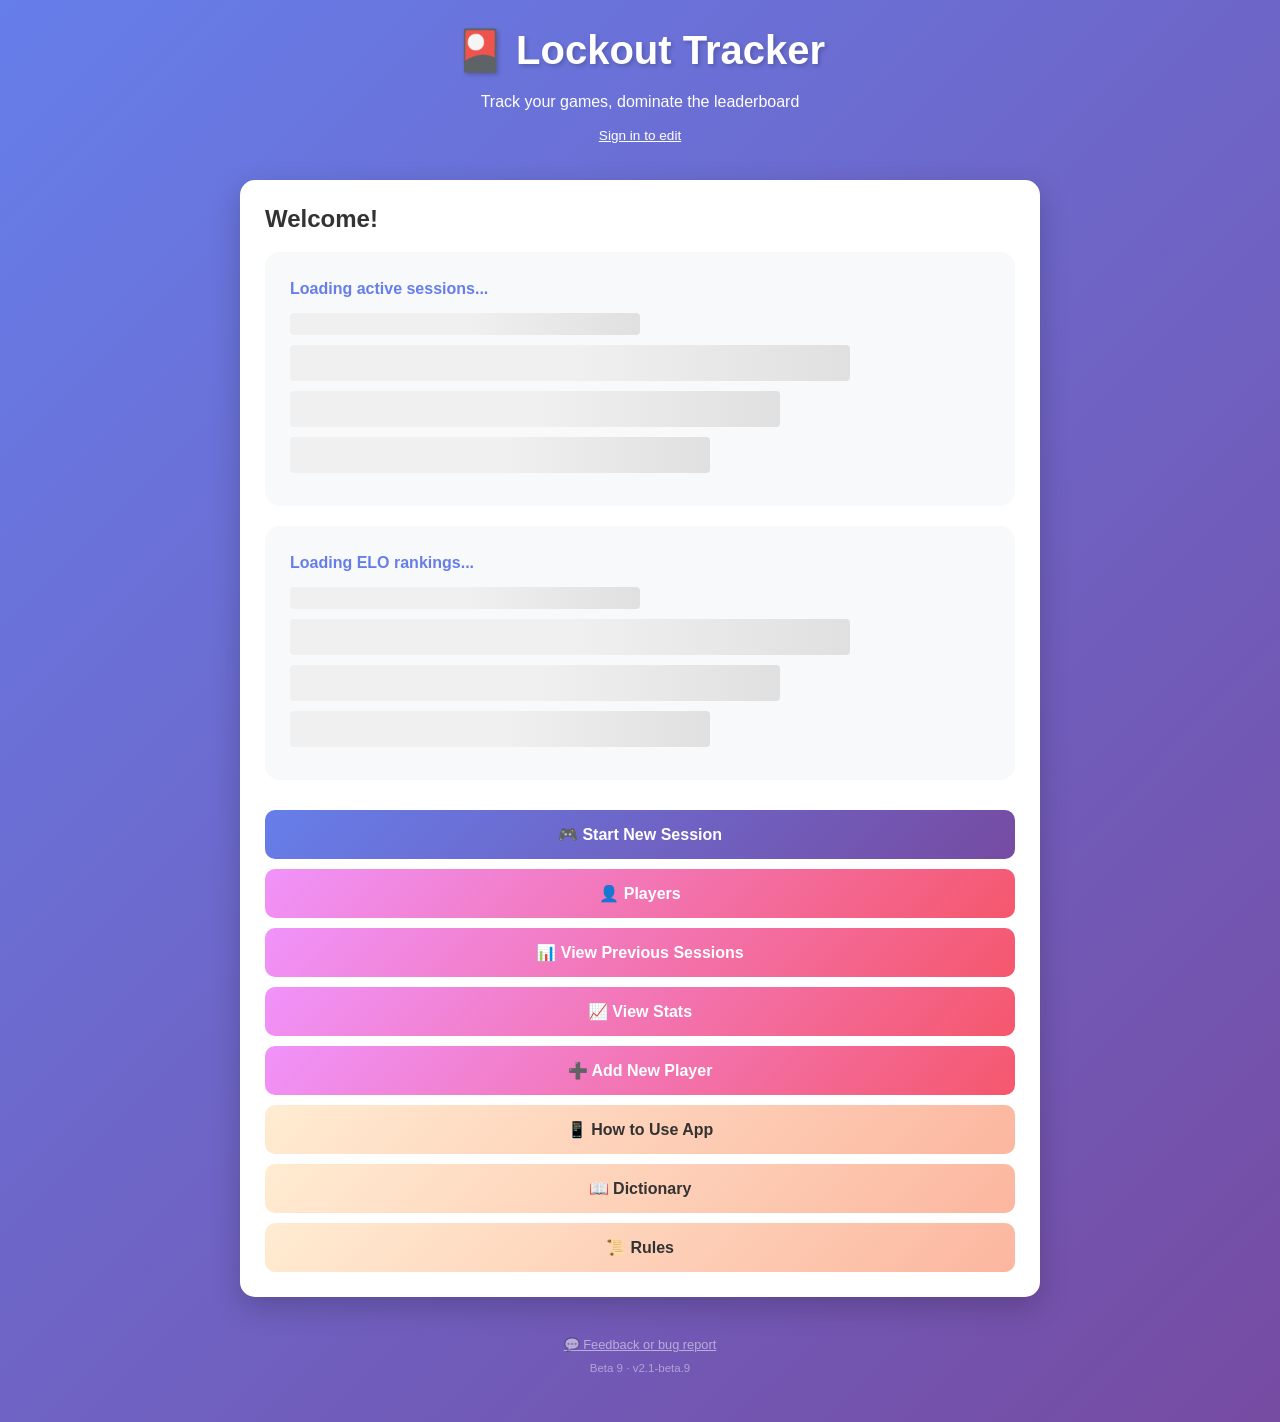
==== commit d634b49c: "Add files via upload" ====
--- a/beta/index.html
+++ b/beta/index.html
@@ -6,7 +6,7 @@
         // APP VERSION — increment this when deploying
         // changes to app.js or styles.css
         // ============================================
-        const APP_VERSION = '21-beta-8';
+        const APP_VERSION = '21-beta-9';
         document.write('<link rel="stylesheet" href="styles.css?v=' + APP_VERSION + '">');
     </script>
     <meta charset="UTF-8">
@@ -169,7 +169,7 @@
                             <div class="content-card-sm" id="glossarySlam"><h4 class="heading-blue-sm">Slam</h4><p class="p-muted">An out-of-turn action where you match a discarded card with one in your hand or an opponent's hand. Reduces hand size or penalizes opponents.</p></div>
                             <div class="content-card-sm" id="glossaryPenaltyCard"><h4 class="heading-blue-sm">Penalty Card</h4><p class="p-muted">A face-down card added to your hand (without looking) as punishment for incorrect slams or being correctly slammed by an opponent.</p></div>
                             <div class="content-card-sm" id="glossaryDefense"><h4 class="heading-blue-sm">Defense</h4><p class="p-muted">Protecting your card from being slammed by placing your finger on it first when you see an opponent approaching.</p></div>
-                            <div class="content-card-sm" id="glossaryLateJoiner"><h4 class="heading-blue-sm">Late Joiner</h4><p class="p-muted">A player who joins mid-session. Their starting score equals the average of all current players' totals at the hand they join.</p></div>
+                            <div class="content-card-sm" id="glossaryLateJoiner"><h4 class="heading-blue-sm">Late Joiner</h4><p class="p-muted">A player who joins mid-session. Their starting score is the current players' average cumulative score, rounded to the nearest whole number.</p></div>
                             <div class="content-card-sm" id="glossaryCumulativeScore"><h4 class="heading-blue-sm">Cumulative Score</h4><p class="p-muted">Your total score across all hands in a session. Lowest cumulative score wins.</p></div>
                             <div class="content-card-sm" id="glossaryRedKing"><h4 class="heading-blue-sm">Red King</h4><p class="p-muted">The only card worth -1 points (King of Hearts or Diamonds). Cannot be slammed.</p></div>
                         </div>
@@ -327,7 +327,7 @@
                                 <li>Tap <strong>"➕ Add Player"</strong> button (in active session)</li>
                                 <li>Select the player from the list</li>
                                 <li>Confirm — they'll join from the <strong>current hand</strong> onwards</li>
-                                <li>The app calculates their <strong>starting score</strong> automatically (average of all current players' totals)</li>
+                                <li>The app calculates their <strong>starting score</strong> automatically (current players' average cumulative score, rounded to the nearest whole number)</li>
                                 <li>Late joiners are marked with a <strong>"Joined H#"</strong> badge</li>
                             </ol>
                         </div>
@@ -446,7 +446,7 @@
                             <h4 class="heading-cyan"><a href="#" class="inline-link" onclick="showScreen('dictionaryScreen'); showDictionarySection('glossary', 'glossaryLateJoiner'); return false;">Late Joiner</a> Support</h4>
                             <ul class="list-indented">
                                 <li>Players can join mid-session</li>
-                                <li>Starting score = average of all current players' totals at join hand</li>
+                                <li>Starting score = current players' average cumulative score at the join hand, rounded to the nearest whole number</li>
                                 <li>Marked with <strong>"Joined H#"</strong> badges throughout the app</li>
                                 <li>Graphs show nulls for hands before they joined</li>
                             </ul>
@@ -505,7 +505,7 @@
                         <div class="content-card-sm"><p class="p-question">Q: What if I accidentally end a session?</p><p>A: Ended sessions cannot be reopened. Start a new session if needed.</p></div>
                         <div class="content-card-sm"><p class="p-question">Q: Can I remove a player from a session?</p><p>A: No, once a player is added (either at start or mid-session), they cannot be removed. Plan carefully!</p></div>
                         <div class="content-card-sm"><p class="p-question">Q: What if two players tie for lowest after a lockout?</p><p>A: The locked-out player gets a <a href="#" class="inline-link" onclick="showScreen('dictionaryScreen'); showDictionarySection('glossary', 'glossaryFalseLockout'); return false;">false lockout</a> penalty. The other tied player keeps their original score (not reset to 0).</p></div>
-                        <div class="content-card-sm"><p class="p-question">Q: How are <a href="#" class="inline-link" onclick="showScreen('dictionaryScreen'); showDictionarySection('glossary', 'glossaryLateJoiner'); return false;">late joiner</a> starting scores calculated?</p><p>A: Average of all current players' cumulative totals at the hand they join.</p></div>
+                        <div class="content-card-sm"><p class="p-question">Q: How are <a href="#" class="inline-link" onclick="showScreen('dictionaryScreen'); showDictionarySection('glossary', 'glossaryLateJoiner'); return false;">late joiner</a> starting scores calculated?</p><p>A: The current players' average cumulative score, rounded to the nearest whole number.</p></div>
                         <div class="content-card-sm"><p class="p-question">Q: Why does the app ask for lockout scores, not final scores?</p><p>A: The app calculates final scores automatically based on lockout validity. You only input the score the player called lockout with.</p></div>
                     </div>
 
@@ -1180,7 +1180,7 @@
     </script>
     <div class="app-footer">
         <button type="button" class="footer-feedback-link footer-feedback-button" onclick="showFeedbackModal()">💬 Feedback or bug report</button>
-        <div id="releaseVersion" class="release-version">Beta 8 · v2.1-beta.8</div>
+        <div id="releaseVersion" class="release-version">Beta 9 · v2.1-beta.9</div>
     </div>
 </body>
 </html>
--- a/beta/styles.css
+++ b/beta/styles.css
@@ -284,6 +284,12 @@
     padding: 2px 8px; border-radius: 8px; font-size: 0.75em;
     margin-left: 5px; font-weight: 600;
 }
+.chart-note {
+    margin: 8px 0 0;
+    color: var(--text-muted);
+    font-size: 0.82em;
+    text-align: center;
+}
 .modal {
     display: none; position: fixed; z-index: 1000; left: 0; top: 0;
     width: 100%; height: 100%; overflow: auto; background-color: rgba(0,0,0,0.58); padding: 20px;
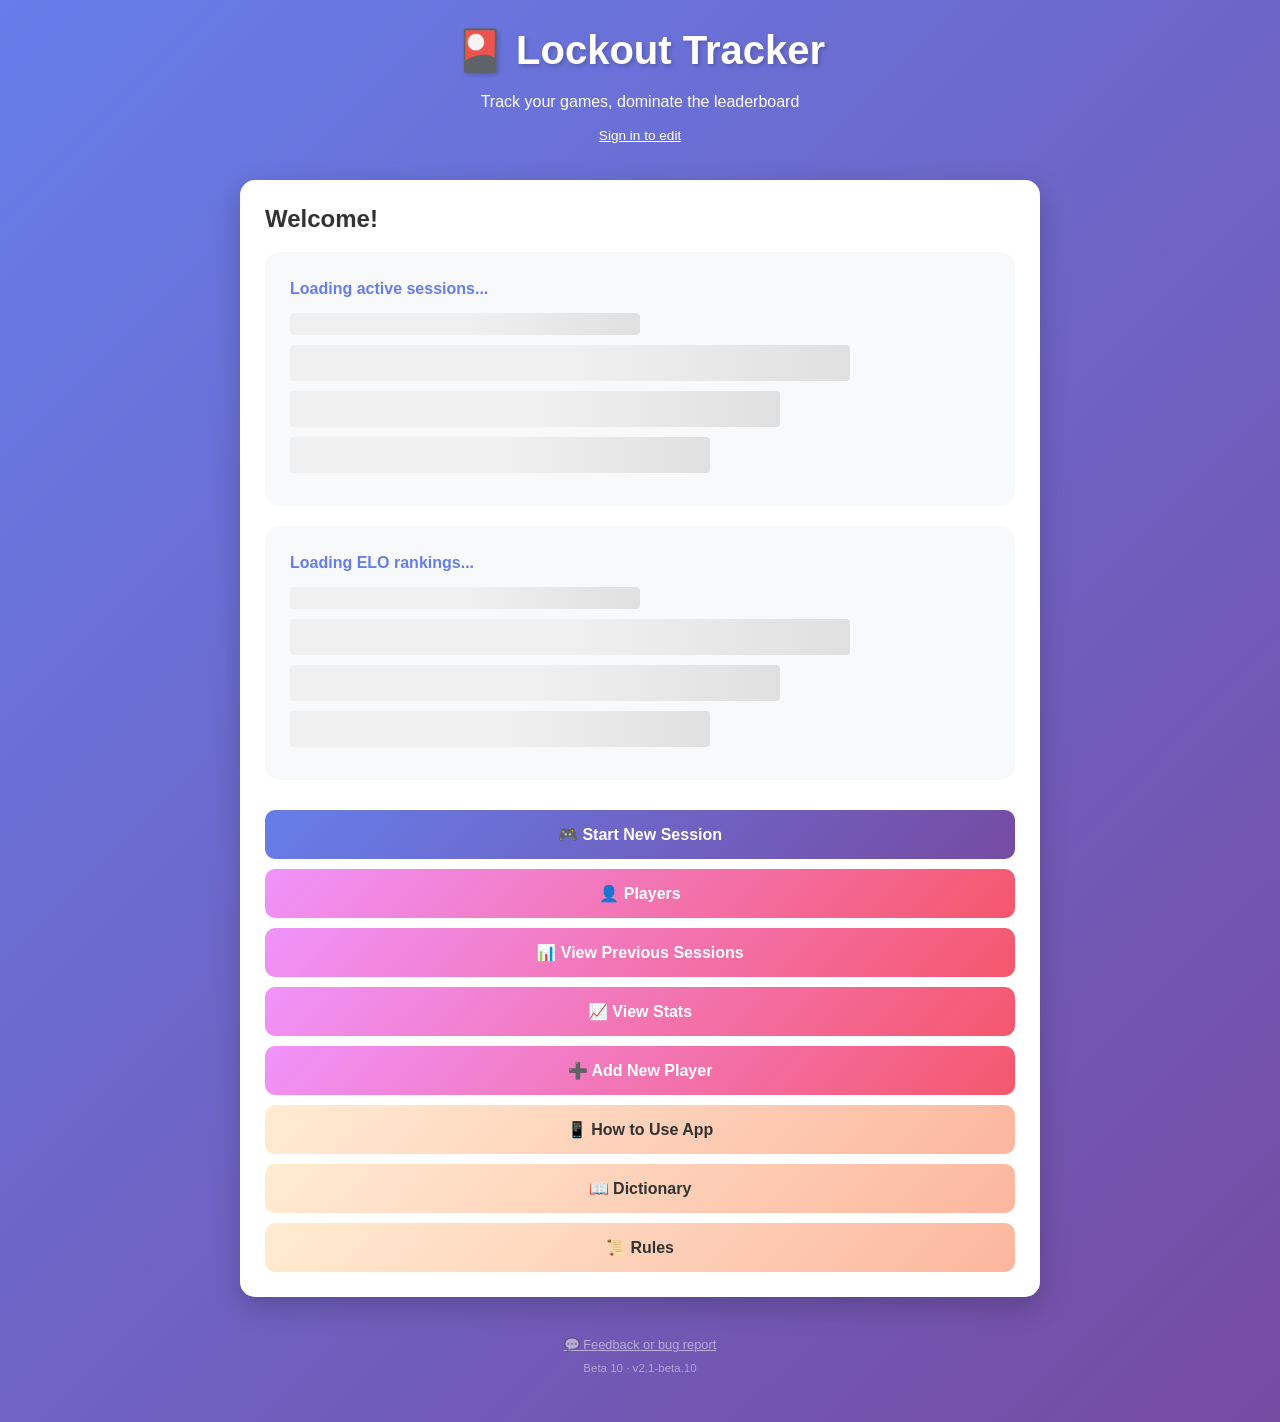
==== commit d6654fe9: "Release v2.1-beta.10 stabilisation and performance" ====
--- a/beta/index.html
+++ b/beta/index.html
@@ -6,7 +6,7 @@
         // APP VERSION — increment this when deploying
         // changes to app.js or styles.css
         // ============================================
-        const APP_VERSION = '21-beta-9';
+        const APP_VERSION = '21-beta-10';
         document.write('<link rel="stylesheet" href="styles.css?v=' + APP_VERSION + '">');
     </script>
     <meta charset="UTF-8">
@@ -1180,7 +1180,7 @@
     </script>
     <div class="app-footer">
         <button type="button" class="footer-feedback-link footer-feedback-button" onclick="showFeedbackModal()">💬 Feedback or bug report</button>
-        <div id="releaseVersion" class="release-version">Beta 9 · v2.1-beta.9</div>
+        <div id="releaseVersion" class="release-version">Beta 10 · v2.1-beta.10</div>
     </div>
 </body>
 </html>
--- a/beta/styles.css
+++ b/beta/styles.css
@@ -1023,6 +1023,7 @@
     flex-shrink: 0;
 }
 .profile-session-result.won { background: var(--success-light); color: var(--success-dark); }
+.profile-session-result.tied { background: #fff3e0; color: #9a5700; }
 .profile-session-result.lost { background: #ffebee; color: #c62828; }
 
 /* Player name link — subtle, not blue underlined */
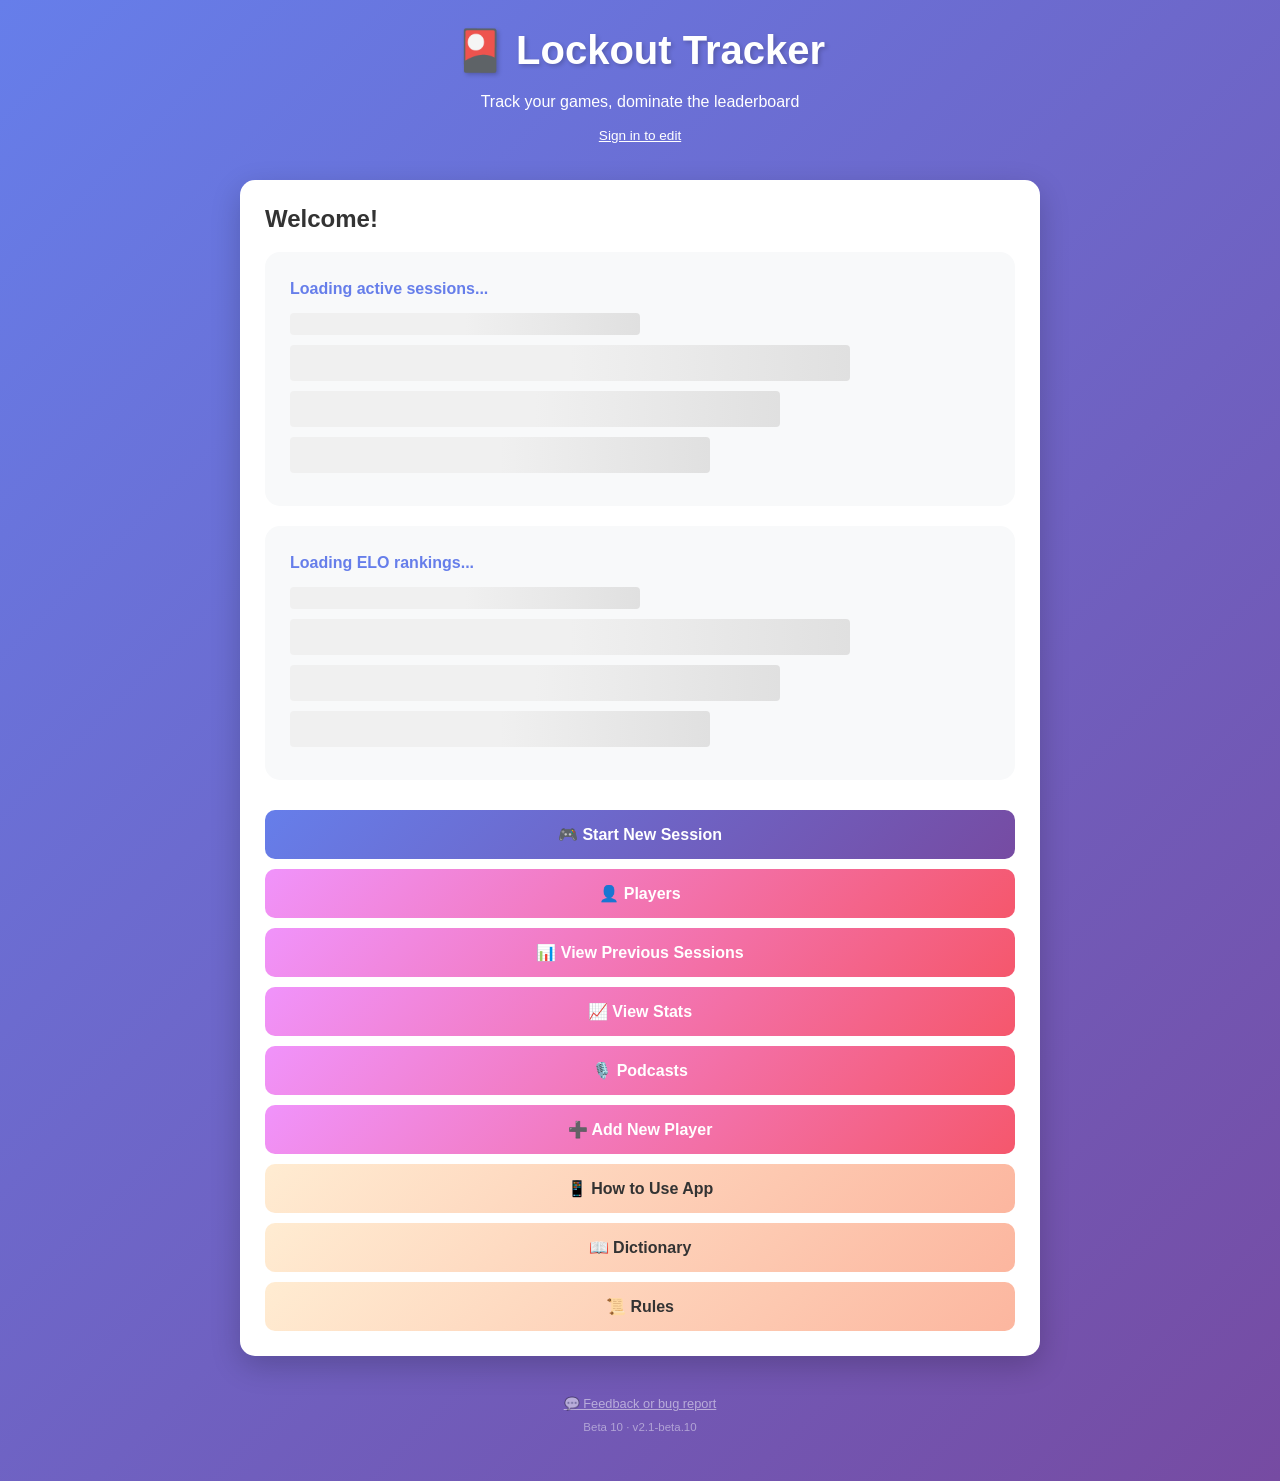
==== commit 76fca512: "Add files via upload" ====
--- a/beta/index.html
+++ b/beta/index.html
@@ -7,7 +7,8 @@
         // changes to app.js or styles.css
         // ============================================
         const APP_VERSION = '21-beta-10';
-        document.write('<link rel="stylesheet" href="styles.css?v=' + APP_VERSION + '">');
+        const ASSET_VERSION = APP_VERSION + '-podcast-1';
+        document.write('<link rel="stylesheet" href="styles.css?v=' + ASSET_VERSION + '">');
     </script>
     <meta charset="UTF-8">
     <meta name="viewport" content="width=device-width, initial-scale=1.0">
@@ -40,6 +41,7 @@
                 <button class="btn btn-secondary" onclick="showScreen('playersScreen'); loadPlayersScreen();">👤 Players</button>
                 <button class="btn btn-secondary" onclick="showScreen('previousSessionsScreen'); loadPreviousSessions();">📊 View Previous Sessions</button>
                 <button class="btn btn-secondary" onclick="showScreen('statsScreen'); loadStats();">📈 View Stats</button>
+                <button class="btn btn-secondary" onclick="showScreen('podcastsScreen'); loadPodcasts();">🎙️ Podcasts</button>
                 <button class="btn btn-secondary" onclick="showScreen('addPlayerScreen')">➕ Add New Player</button>
                 <button class="btn btn-info" onclick="showScreen('appInstructionsScreen')">📱 How to Use App</button>
                 <button class="btn btn-info" onclick="showScreen('dictionaryScreen')">📖 Dictionary</button>
@@ -845,6 +847,18 @@
             </div>
         </div>
 
+        <!-- PODCASTS SCREEN -->
+        <div id="podcastsScreen" class="screen">
+            <div class="card">
+                <h2>🎙️ Lockout Podcast</h2>
+                <p class="podcast-intro">Listen to the latest Lockout recaps.</p>
+                <div id="podcastsContent">
+                    <div class="loading">Loading episodes...</div>
+                </div>
+                <button class="btn btn-secondary mt-20" onclick="showScreen('homeScreen')">Back to Home</button>
+            </div>
+        </div>
+
         <!-- SESSION DETAIL SCREEN -->
         <div id="sessionDetailScreen" class="screen">
             <div class="card">
@@ -1176,7 +1190,7 @@
         document.write('<script src="config.js?v=' + APP_VERSION + '"><\/script>');
      </script>
      <script>
-        document.write('<script src="app.js?v=' + APP_VERSION + '"><\/script>');
+        document.write('<script src="app.js?v=' + ASSET_VERSION + '"><\/script>');
     </script>
     <div class="app-footer">
         <button type="button" class="footer-feedback-link footer-feedback-button" onclick="showFeedbackModal()">💬 Feedback or bug report</button>
--- a/beta/styles.css
+++ b/beta/styles.css
@@ -1282,3 +1282,40 @@
     .session-end-popup { padding: 10px; align-items: flex-end; }
     .session-end-content { padding: 24px 18px; border-radius: 15px 15px 10px 10px; }
 }
+.podcast-intro {
+    color: #666;
+    margin: -4px 0 20px;
+}
+
+.podcast-episode {
+    background: #f8f9ff;
+    border: 1px solid #e3e6f5;
+    border-radius: 12px;
+    margin-bottom: 16px;
+    padding: 18px;
+}
+
+.podcast-episode h3 {
+    margin: 0 0 4px;
+}
+
+.podcast-date {
+    color: #666;
+    font-size: 0.9rem;
+    margin: 0 0 12px;
+}
+
+.podcast-description {
+    margin: 0 0 14px;
+}
+
+.podcast-audio {
+    display: block;
+    width: 100%;
+}
+
+@media (max-width: 600px) {
+    .podcast-episode {
+        padding: 14px;
+    }
+}
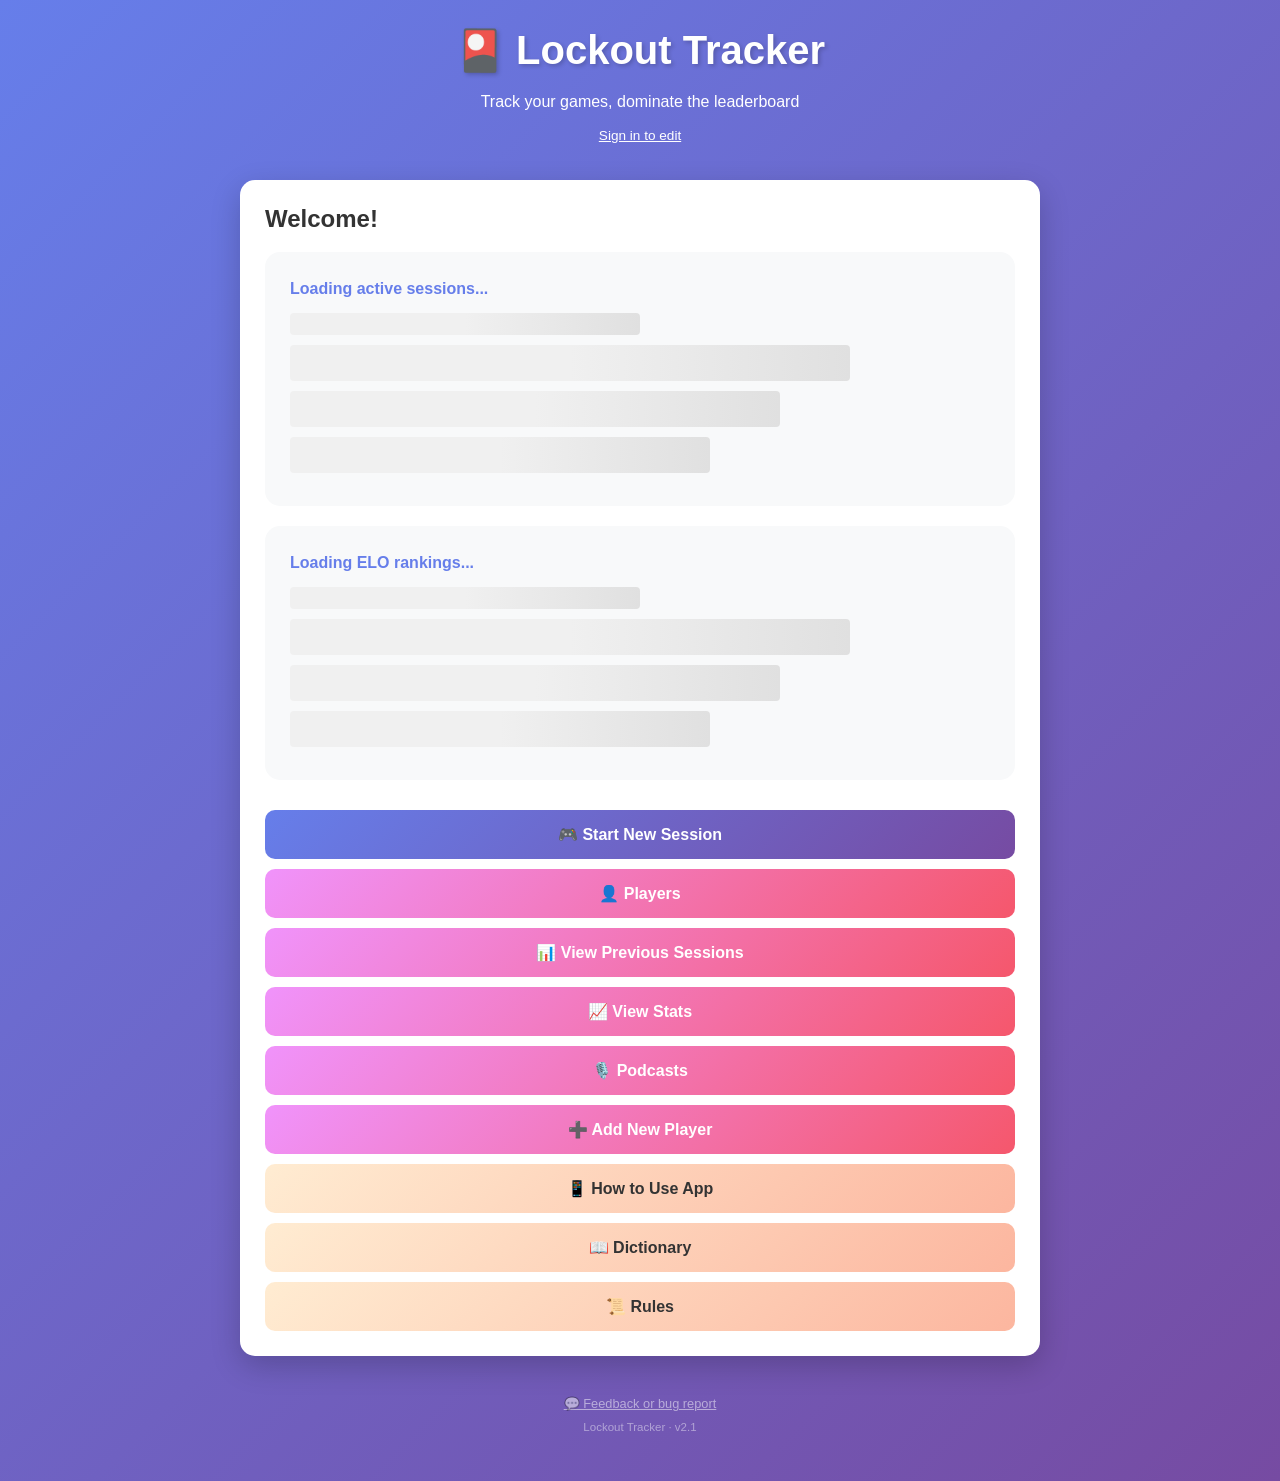
==== commit 46ccd1f0: "Release Lockout Tracker v2.1" ====
--- a/beta/index.html
+++ b/beta/index.html
@@ -1,1200 +1,16 @@
 <!doctype html>
 <html lang="en">
 <head>
+    <meta charset="utf-8">
+    <meta name="viewport" content="width=device-width, initial-scale=1">
+    <meta http-equiv="refresh" content="0; url=../">
+    <title>Lockout Tracker has moved</title>
     <script>
-        // ============================================
-        // APP VERSION — increment this when deploying
-        // changes to app.js or styles.css
-        // ============================================
-        const APP_VERSION = '21-beta-10';
-        const ASSET_VERSION = APP_VERSION + '-podcast-1';
-        document.write('<link rel="stylesheet" href="styles.css?v=' + ASSET_VERSION + '">');
+        const destination = '../' + window.location.search + window.location.hash;
+        window.location.replace(destination);
     </script>
-    <meta charset="UTF-8">
-    <meta name="viewport" content="width=device-width, initial-scale=1.0">
-    <title>Lockout Tracker — BETA</title>
-    <link rel="icon" href="data:image/svg+xml,<svg xmlns=%22http://www.w3.org/2000/svg%22 viewBox=%220 0 100 100%22><text y=%22.9em%22 font-size=%2290%22>🎴</text></svg>">
-    <meta name="theme-color" content="#667eea">
-    <meta name="mobile-web-app-capable" content="yes">
-    <meta name="apple-mobile-web-app-capable" content="yes">
-    <meta name="apple-mobile-web-app-status-bar-style" content="black-translucent">
-    <meta name="apple-mobile-web-app-title" content="Lockout Beta">
-    <link rel="apple-touch-icon" href="data:image/svg+xml,<svg xmlns=%22http://www.w3.org/2000/svg%22 viewBox=%220 0 100 100%22><text y=%22.9em%22 font-size=%2290%22>🎴</text></svg>">
 </head>
 <body>
-    <div class="container">
-        <div class="header">
-            <h1 class="header-title" onclick="handleHeaderClick(event)">🎴 Lockout Tracker</h1>
-            <p>Track your games, dominate the leaderboard</p>
-            <div id="editingStatus" class="editing-status" aria-live="polite"></div>
-        </div>
-
-        <!-- HOME SCREEN -->
-        <div id="homeScreen" class="screen active">
-            <div class="card">
-                <h2>Welcome!</h2>
-                <div id="activeSessionsSection">
-                    <div class="loading">Loading active sessions...</div>
-                </div>
-                <div id="eloLeaderboardSection"></div>
-                <button class="btn" onclick="showScreen('startSessionScreen')">🎮 Start New Session</button>
-                <button class="btn btn-secondary" onclick="showScreen('playersScreen'); loadPlayersScreen();">👤 Players</button>
-                <button class="btn btn-secondary" onclick="showScreen('previousSessionsScreen'); loadPreviousSessions();">📊 View Previous Sessions</button>
-                <button class="btn btn-secondary" onclick="showScreen('statsScreen'); loadStats();">📈 View Stats</button>
-                <button class="btn btn-secondary" onclick="showScreen('podcastsScreen'); loadPodcasts();">🎙️ Podcasts</button>
-                <button class="btn btn-secondary" onclick="showScreen('addPlayerScreen')">➕ Add New Player</button>
-                <button class="btn btn-info" onclick="showScreen('appInstructionsScreen')">📱 How to Use App</button>
-                <button class="btn btn-info" onclick="showScreen('dictionaryScreen')">📖 Dictionary</button>
-                <button class="btn btn-info" onclick="showScreen('rulesScreen')">📜 Rules</button>
-            </div>
-        </div>
-
-        <!-- ADD PLAYER SCREEN -->
-        <div id="addPlayerScreen" class="screen">
-            <div class="card">
-                <h2>Add New Player</h2>
-                <label for="newPlayerName">Player Name</label>
-                <input type="text" id="newPlayerName" placeholder="Enter player name">
-                <fieldset class="onboarding-choice">
-                    <legend>Whose profile is this?</legend>
-                    <label><input type="radio" name="newPlayerOwnership" value="self"> This is my profile</label>
-                    <label><input type="radio" name="newPlayerOwnership" value="other"> I am adding someone else</label>
-                </fieldset>
-                <p class="text-muted text-sm">If it is yours, you will next choose a four-digit PIN, then be prompted for an optional bio and picture. If it belongs to someone else, they can choose their PIN when they first sign in.</p>
-                <button class="btn btn-success" onclick="addPlayer(event)">Add Player</button>
-                <button class="btn btn-secondary" onclick="showScreen('homeScreen')">Back</button>
-                <div id="addPlayerMessage" role="status" aria-live="polite"></div>
-            </div>
-        </div>
-
-        <!-- DICTIONARY SCREEN -->
-        <div id="dictionaryScreen" class="screen">
-            <div class="card">
-                <h2>📖 Dictionary</h2>
-                <div id="dictionaryNav" class="dictionary-nav">
-                    <button class="btn btn-small btn-info" onclick="showDictionarySection('lingo')">🎭 Lockout Lingo</button>
-                    <button class="btn btn-small btn-info" onclick="showDictionarySection('glossary')">📚 Glossary</button>
-                </div>
-
-                <!-- LINGO SECTION -->
-                <div id="lingoSection" style="display: none;">
-                    <div class="banner-orange">
-                        <h3 class="heading-banner">🎭 LOCKOUT LINGO</h3>
-                        <p class="p-banner">Nicknames with 3+ cards refer to the first two cards you turn at the start, then the next card drawn/revealed.</p>
-                    </div>
-                    <div class="scroll-container">
-                        <div class="section-box section-box-blue">
-                            <div class="content-card-sm">
-                                <p><strong class="term-heading-blue">👔 Desmond (2-2)</strong><br>
-                                <span class="p-muted">Desmond Tutu. When you turn over two 2s at the start.</span></p>
-                            </div>
-                            <div class="content-card-sm">
-                                <p><strong class="term-heading-blue">⚽ Sven (4-4 turned, then draw a 2)</strong><br>
-                                <span class="p-muted">Sven-Göran Eriksson's 4-4-2 formation. Tactical genius.</span></p>
-                            </div>
-                            <div class="content-card-sm">
-                                <p><strong class="term-heading-blue">🇪🇺 The Brexit (5-2)</strong><br>
-                                <span class="p-muted">52% voted leave. Controversial hand.</span></p>
-                            </div>
-                            <div class="content-card-sm">
-                                <p><strong class="term-heading-blue">🤚 Meme (6-7)</strong><br>
-                                <span class="p-muted">Hand emoji vibes.</span></p>
-                            </div>
-                            <div class="content-card-sm">
-                                <p><strong class="term-heading-blue">😈 The Omen (6-6 turned, then 6)</strong><br>
-                                <span class="p-muted">Three 6s. Biblically cursed. Probably going to false lockout.</span></p>
-                            </div>
-                            <div class="content-card-sm">
-                                <p><strong class="term-heading-blue">⛪ Pocket Peters / Pocket Ps (7-7)</strong><br>
-                                <span class="p-muted">7s → Heaven → St. Peter at the gates.</span></p>
-                            </div>
-                            <div class="content-card-sm">
-                                <p><strong class="term-heading-blue">🏛️ Caesar / A Wilde (8-8)</strong><br>
-                                <span class="p-muted">Roman salute → HH → 88. Oscar Wilde also works.</span></p>
-                            </div>
-                            <div class="content-card-sm">
-                                <p><strong class="term-heading-blue">💼 Dolly (9-5)</strong><br>
-                                <span class="p-muted">Dolly Parton's 9 to 5. Classic.</span></p>
-                            </div>
-                            <div class="content-card-sm">
-                                <p><strong class="term-heading-blue">🇩🇪 The German (9-9)</strong><br>
-                                <span class="p-muted">"Nein, nein!" Refusing that lockout.</span></p>
-                            </div>
-                            <div class="content-card-sm">
-                                <p><strong class="term-heading-blue">💋 Half Margot (10-10)</strong><br>
-                                <span class="p-muted">Margot Robbie is all 10s... you've got half of them. Four 10s would be a Full Margot.</span></p>
-                            </div>
-                            <div class="content-card-sm">
-                                <p><strong class="term-heading-blue">💅 Drag Race (Queen-Queen)</strong><br>
-                                <span class="p-muted">Two queens. Sashay away if you false lockout.</span></p>
-                            </div>
-                            <div class="content-card-sm">
-                                <p><strong class="term-heading-blue">🌹 Diana / Lady Di (Queen-Jack)</strong><br>
-                                <span class="p-muted">Queen and Jack together. The People's Princess.</span></p>
-                            </div>
-                            <div class="content-card-sm">
-                                <p><strong class="term-heading-blue">⚓ Nelson (1-1 turned, then 1)</strong><br>
-                                <span class="p-muted">Three 1s. One eye, one arm, one... you get it. Cricket's cursed number.</span></p>
-                            </div>
-                            <div class="content-card-sm">
-                                <p><strong class="term-heading-blue">⚽ Pep (Red King-9)</strong><br>
-                                <span class="p-muted">Fluid football. Guardiola's philosophy in card form.</span></p>
-                            </div>
-                            <div class="content-card-sm">
-                                <p><strong class="term-heading-blue">🤴 Charlie (Red King turned)</strong><br>
-                                <span class="p-muted">Because of his fingers. RIP.</span></p>
-                            </div>
-                            <div class="content-card-sm">
-                                <p><strong class="term-heading-blue">🎺 National Anthem (Red King - Red King)</strong><br>
-                                <span class="p-muted">Two red kings? Stand up and sing. House rules.</span></p>
-                            </div>
-                        </div>
-                    </div>
-                </div>
-
-                <!-- GLOSSARY SECTION -->
-                <div id="glossarySection" style="display: none;">
-                    <div class="banner-purple">
-                        <h3 class="heading-banner">📚 GLOSSARY OF TERMS</h3>
-                        <p class="p-banner-sm">Game rules and app features explained</p>
-                    </div>
-                    <div class="scroll-container">
-                        <div class="section-box section-box-green">
-                            <h3 class="section-heading-green">🎴 Game Terms</h3>
-                            <div class="content-card-sm" id="glossaryLockout"><h4 class="heading-blue-sm">Lockout</h4><p class="p-muted">Declaring that you have 5 points or less at the start of your turn. If successful (strictly lowest score), you score 0 for the hand.</p></div>
-                            <div class="content-card-sm" id="glossaryFalseLockout"><h4 class="heading-blue-sm">False Lockout</h4><p class="p-muted">A failed lockout attempt where either your score is greater than 5, or you're tied/higher than another player. Results in your lockout score + penalty.</p></div>
-                            <div class="content-card-sm" id="glossaryLockoutScore"><h4 class="heading-blue-sm">Lockout Score</h4><p class="p-muted">The actual hand total you had when you declared lockout (e.g., 3 points). Recorded separately for statistics even if you score 0.</p></div>
-                            <div class="content-card-sm" id="glossaryHand"><h4 class="heading-blue-sm">Hand</h4><p class="p-muted">A single round of play, from deal to lockout reveal. Multiple hands make up a session.</p></div>
-                            <div class="content-card-sm" id="glossarySession"><h4 class="heading-blue-sm">Session</h4><p class="p-muted">A complete game consisting of multiple hands. Ends when players decide (fixed hands, score target, or event end).</p></div>
-                            <div class="content-card-sm" id="glossaryFormation"><h4 class="heading-blue-sm">Formation</h4><p class="p-muted">The arrangement of your face-down cards (typically 2×2 or 1×4). Cards must stay in their original positions for memory tracking.</p></div>
-                            <div class="content-card-sm" id="glossaryMagicCards"><h4 class="heading-blue-sm">Magic Cards</h4><p class="p-muted">Cards with special abilities when drawn from the deck: 7 (look at own card), 8 (look at opponent's card), 9 (blind swap), 10 (open swap), Red Jack (swap between two opponents).</p></div>
-                            <div class="content-card-sm" id="glossarySlam"><h4 class="heading-blue-sm">Slam</h4><p class="p-muted">An out-of-turn action where you match a discarded card with one in your hand or an opponent's hand. Reduces hand size or penalizes opponents.</p></div>
-                            <div class="content-card-sm" id="glossaryPenaltyCard"><h4 class="heading-blue-sm">Penalty Card</h4><p class="p-muted">A face-down card added to your hand (without looking) as punishment for incorrect slams or being correctly slammed by an opponent.</p></div>
-                            <div class="content-card-sm" id="glossaryDefense"><h4 class="heading-blue-sm">Defense</h4><p class="p-muted">Protecting your card from being slammed by placing your finger on it first when you see an opponent approaching.</p></div>
-                            <div class="content-card-sm" id="glossaryLateJoiner"><h4 class="heading-blue-sm">Late Joiner</h4><p class="p-muted">A player who joins mid-session. Their starting score is the current players' average cumulative score, rounded to the nearest whole number.</p></div>
-                            <div class="content-card-sm" id="glossaryCumulativeScore"><h4 class="heading-blue-sm">Cumulative Score</h4><p class="p-muted">Your total score across all hands in a session. Lowest cumulative score wins.</p></div>
-                            <div class="content-card-sm" id="glossaryRedKing"><h4 class="heading-blue-sm">Red King</h4><p class="p-muted">The only card worth -1 points (King of Hearts or Diamonds). Cannot be slammed.</p></div>
-                        </div>
-                        <div class="section-box section-box-purple">
-                            <h3 class="section-heading-purple">📱 App-Specific Terms</h3>
-                            <div class="content-card-sm" id="glossaryActiveSession"><h4 class="heading-blue-sm">Active Session</h4><p class="p-muted">A session currently in progress (not yet ended). Can be resumed from the home screen.</p></div>
-                            <div class="content-card-sm" id="glossaryPreviousSessions"><h4 class="heading-blue-sm">Previous Sessions</h4><p class="p-muted">Completed sessions that have been ended. Viewable with full stats and graphs.</p></div>
-                            <div class="content-card-sm" id="glossaryWormChart"><h4 class="heading-blue-sm">Worm Chart (Cricket Worm)</h4><p class="p-muted">A line graph showing cumulative scores over time for all players in a session.</p></div>
-                            <div class="content-card-sm" id="glossaryManhattanChart"><h4 class="heading-blue-sm">Manhattan Chart</h4><p class="p-muted">A bar chart showing hand-by-hand scores for all players in a session.</p></div>
-                            <div class="content-card-sm" id="glossaryH2H"><h4 class="heading-blue-sm">Head-to-Head Record</h4><p class="p-muted">Direct win/loss record between two players when they compete in the same session (who finished with lower score).</p></div>
-                            <div class="content-card-sm"><h4 class="heading-blue-sm">Sessions Together</h4><p class="p-muted">Statistics for two players when they both participated in the same session.</p></div>
-                            <div class="content-card-sm"><h4 class="heading-blue-sm">All Sessions</h4><p class="p-muted">Individual statistics for a player across every session they've played (regardless of opponents).</p></div>
-                            <div class="content-card-sm"><h4 class="heading-blue-sm">Performance Context</h4><p class="p-muted">How a player's head-to-head record against another player varies depending on who else is playing.</p></div>
-                            <div class="content-card-sm" id="glossaryLockoutRate"><h4 class="heading-blue-sm">Lockout Rate</h4><p class="p-muted">Percentage of hands where a player successfully locked out (successful lockouts ÷ total hands played).</p></div>
-                            <div class="content-card-sm" id="glossaryFalseLockoutRate"><h4 class="heading-blue-sm">False Lockout Rate</h4><p class="p-muted">Percentage of lockout attempts that were false (false lockouts ÷ total lockout attempts).</p></div>
-                            <div class="content-card-sm" id="glossaryAvgLockoutScore"><h4 class="heading-blue-sm">Average Lockout Score</h4><p class="p-muted">The mean score at which a player declared lockout, including both successful and false lockouts. Lower is better.</p></div>
-                            <div class="content-card-sm"><h4 class="heading-blue-sm">Average Hand</h4><p class="p-muted">Mean score per hand played (total score ÷ hands played). Excludes starting scores for late joiners.</p></div>
-                            <div class="content-card-sm"><h4 class="heading-blue-sm">Hand Streak</h4><p class="p-muted">Consecutive hands won (successful lockouts). Resets on false lockout or non-lockout hand.</p></div>
-                            <div class="content-card-sm"><h4 class="heading-blue-sm">Win Rate</h4><p class="p-muted">Percentage of sessions won (sessions won ÷ sessions played). A tied session shares one win equally between its tied winners; win-based achievements still require an outright win.</p></div>
-                            <div class="content-card-sm" id="glossarySessionTags"><h4 class="heading-blue-sm">Session Tags</h4><p class="p-muted">Categories applied to sessions (e.g., Casual, Holiday, Pub, Tournament) for filtering and organization. Sessions tagged Testing remain visible in history but are excluded from official statistics, profiles, comparisons, achievements and ELO.</p></div>
-                            <div class="content-card-sm" id="glossaryPlayerSignIn"><h4 class="heading-blue-sm">Player Sign-In</h4><p class="p-muted">Select your name and enter your four-digit PIN. This identifies who is making changes and stays remembered on that device until you sign out.</p></div>
-                            <div class="content-card-sm" id="glossaryProfilePin"><h4 class="heading-blue-sm">Player PIN</h4><p class="p-muted">A personal four-digit PIN used to sign in. Signed-in friends can score games, while each player can edit only their own profile.</p></div>
-                            <div class="content-card-sm" id="glossaryEditHistory"><h4 class="heading-blue-sm">Edit History</h4><p class="p-muted">A log of all changes made to sessions and hands, tracking who edited what and when.</p></div>
-                            <div class="content-card-sm" id="glossaryEloRating"><h4 class="heading-blue-sm">ELO Rating</h4><p class="p-muted">A number representing a player's skill level. All players start at 1000. Goes up when you finish higher than expected, down when you finish lower. Visible on the home screen and stats page.</p></div>
-                            <div class="content-card-sm" id="glossaryProvisionalRating"><h4 class="heading-blue-sm">Provisional Rating (?)</h4><p class="p-muted">A rating marked with ? meaning the player has played fewer than 50 hands. Provisional ratings move faster to help find your true level quickly. Once you hit 50 hands the ? disappears and your rating stabilises.</p></div>
-                            <div class="content-card-sm" id="kFactorEntry"><h4 class="heading-blue-sm">K-Factor</h4><p class="p-muted">Controls how much your ELO changes per session. Provisional players use K=40 (bigger swings), established players use K=24 (more stable). Named after the chess rating system it's borrowed from.</p></div>
-                            <div class="content-card-sm" id="glossaryRankBasedElo"><h4 class="heading-blue-sm">Rank-Based ELO</h4><p class="p-muted">ELO calculated from finishing position (1st, 2nd, 3rd etc.) rather than raw score. It handles any number of players; provisional K-factors and whole-number rounding mean a session's displayed changes may not add up to exactly zero.</p></div>
-                        </div>
-                    </div>
-                </div>
-
-                <button class="btn btn-secondary" onclick="showScreen('homeScreen')">Back to Home</button>
-            </div>
-        </div>
-
-        <!-- APP INSTRUCTIONS SCREEN -->
-        <div id="appInstructionsScreen" class="screen">
-            <div class="card">
-                <h2>📱 How to Use the Lockout Tracker</h2>
-                <div class="banner-purple banner-center">
-                    <h3 class="heading-banner">📊 OVERVIEW</h3>
-                    <p class="banner-body-lg">This app tracks your Lockout game sessions, records hand-by-hand scores, and generates detailed statistics. Players only input <strong>lockout scores</strong> and the app handles all calculations automatically.</p>
-                </div>
-                <div class="scroll-container-lg">
-
-                    <!-- GETTING STARTED -->
-                    <div class="section-box section-box-green">
-                        <h3 class="section-heading-green">🚀 GETTING STARTED</h3>
-                        <div class="content-card">
-                            <h4 class="heading-green">1. Add Players (One-Time Setup)</h4>
-                            <ul class="list-indented">
-                                <li>Tap <strong>"➕ Add New Player"</strong> from the home screen</li>
-                                <li>Enter the player name and say whether this is your own profile</li>
-                                <li>If it is yours, choose a <strong>four-digit PIN</strong>, then add an optional bio and picture</li>
-                                <li>If you are adding someone else, leave their profile unclaimed so they can choose their own PIN later</li>
-                                <li>Repeat for all regular players</li>
-                                <li>Players only need to be added once (they're saved permanently)</li>
-                            </ul>
-                        </div>
-                        <div class="content-card">
-                            <h4 class="heading-green">Player Sign-In</h4>
-                            <ul class="list-indented">
-                                <li>Select your player name and enter your <strong>four-digit PIN</strong> to make changes</li>
-                                <li>Your sign-in is remembered on that device until you sign out or switch player</li>
-                                <li>Any signed-in friend can score an active game; only the player themselves can edit their profile</li>
-                                <li>This is a lightweight trust-based system for friends. The administrator can reset a forgotten PIN or sign everyone out from <strong>Lockout Admin</strong></li>
-                            </ul>
-                        </div>
-                        <div class="content-card">
-                            <h4 class="heading-green">2. Start a New Session</h4>
-                            <ul class="list-indented">
-                                <li>Tap <strong>"🎮 Start New Session"</strong> from the home screen</li>
-                                <li>Fill in:
-                                    <ul class="list-nested">
-                                        <li><strong>Session Title</strong> (e.g., "Magaluf 2024", "Friday Night")</li>
-                                        <li><strong>Host</strong> (who's organizing/tracking)</li>
-                                        <li><strong>Session Notes</strong> (optional - e.g., "Playing at John's house")</li>
-                                        <li><strong>Session Type</strong> (optional <a href="#" class="inline-link" onclick="showScreen('dictionaryScreen'); showDictionarySection('glossary', 'glossarySessionTags'); return false;">tags</a> - Casual, Holiday, Pub, etc.)</li>
-                                        <li><strong>False Lockout Penalty</strong> (default: 10 points)</li>
-                                        <li><strong>Select Players</strong> (check all players participating)</li>
-                                    </ul>
-                                </li>
-                                <li>Tap <strong>"Start Session"</strong></li>
-                                <li>Any friend who is signed in can continue scoring the session on their device</li>
-                                <li>The app is online-only. Wait for the green saved confirmation before moving to the next hand</li>
-                                <li>If another device changes the game first, the app will protect the newer version and ask you to refresh the session before trying again</li>
-                            </ul>
-                        </div>
-                    </div>
-
-                    <!-- DURING A SESSION -->
-                    <div class="section-box section-box-blue">
-                        <h3 class="section-heading-blue">🎮 DURING A SESSION</h3>
-                        <div class="content-card">
-                            <h4 class="heading-blue">Recording Hands</h4>
-                            <p class="mb-10"><strong>For each hand:</strong></p>
-                            <ol class="list-indented">
-                                <li><strong>Enter Lockout Scores</strong>
-                                    <ul class="list-nested">
-                                        <li>Input the <strong><a href="#" class="inline-link" onclick="showScreen('dictionaryScreen'); showDictionarySection('glossary', 'glossaryLockoutScore'); return false;">lockout score</a></strong> for each player (the score they called lockout with)</li>
-                                        <li>Example: If a player locked out with 3 points, enter <strong>3</strong></li>
-                                    </ul>
-                                </li>
-                                <li><strong>Select Who Locked Out</strong>
-                                    <ul class="list-nested">
-                                        <li>Tap the radio button next to the player who declared lockout</li>
-                                    </ul>
-                                </li>
-                                <li><strong><a href="#" class="inline-link" onclick="showScreen('dictionaryScreen'); showDictionarySection('glossary', 'glossaryFalseLockout'); return false;">False Lockout</a> Detection</strong>
-                                    <ul class="list-nested">
-                                        <li>The app automatically checks if the lockout is valid:
-                                            <ul class="list-nested-tight">
-                                                <li>✅ Valid: Score ≤ 5 AND strictly lowest</li>
-                                                <li>❌ False: Score > 5 OR tied/higher than another player</li>
-                                            </ul>
-                                        </li>
-                                        <li>A <strong>warning</strong> appears if it's a false lockout</li>
-                                        <li>Confirm to proceed (penalty is applied automatically)</li>
-                                    </ul>
-                                </li>
-                                <li><strong>Add Hand Note</strong> (Optional)
-                                    <ul class="list-nested">
-                                        <li>Add comments like "Epic comeback" or "Close call"</li>
-                                    </ul>
-                                </li>
-                                <li><strong>Tap "Submit Hand"</strong>
-                                    <ul class="list-nested">
-                                        <li>Scores are calculated automatically:
-                                            <ul class="list-nested-tight">
-                                                <li><strong>Successful lockout:</strong> Player scores 0 (or keeps negative score)</li>
-                                                <li><strong>False lockout:</strong> Player scores lockout score + penalty</li>
-                                                <li><strong>Other players:</strong> Keep their lockout scores</li>
-                                            </ul>
-                                        </li>
-                                    </ul>
-                                </li>
-                            </ol>
-                        </div>
-                        <div class="success-box">
-                            <h4 class="heading-success">What the App Calculates</h4>
-                            <p class="mb-10">The app automatically handles:</p>
-                            <ul class="list-indented">
-                                <li>✅ Successful lockout → 0 points (negative scores preserved)</li>
-                                <li>✅ False lockout → lockout score + penalty</li>
-                                <li>✅ <a href="#" class="inline-link" onclick="showScreen('dictionaryScreen'); showDictionarySection('glossary', 'glossaryCumulativeScore'); return false;">Cumulative</a> session scores</li>
-                                <li>✅ Hand-by-hand history</li>
-                                <li>✅ Live statistics (avg hand, <a href="#" class="inline-link" onclick="showScreen('dictionaryScreen'); showDictionarySection('glossary', 'glossaryLockoutRate'); return false;">lockout rate</a>, etc.)</li>
-                                <li>✅ Real-time graphs (<a href="#" class="inline-link" onclick="showScreen('dictionaryScreen'); showDictionarySection('glossary', 'glossaryWormChart'); return false;">Worm chart</a>, <a href="#" class="inline-link" onclick="showScreen('dictionaryScreen'); showDictionarySection('glossary', 'glossaryManhattanChart'); return false;">Manhattan chart</a>)</li>
-                            </ul>
-                        </div>
-                        <div class="content-card">
-                            <h4 class="heading-blue">Adding a <a href="#" class="inline-link" onclick="showScreen('dictionaryScreen'); showDictionarySection('glossary', 'glossaryLateJoiner'); return false;">Late Joiner</a></h4>
-                            <p class="mb-10">If a player joins mid-session:</p>
-                            <ol class="list-indented">
-                                <li>Tap <strong>"➕ Add Player"</strong> button (in active session)</li>
-                                <li>Select the player from the list</li>
-                                <li>Confirm — they'll join from the <strong>current hand</strong> onwards</li>
-                                <li>The app calculates their <strong>starting score</strong> automatically (current players' average cumulative score, rounded to the nearest whole number)</li>
-                                <li>Late joiners are marked with a <strong>"Joined H#"</strong> badge</li>
-                            </ol>
-                        </div>
-                        <div class="content-card">
-                            <h4 class="heading-blue">Editing/Deleting Hands</h4>
-                            <ul class="list-indented">
-                                <li><strong>Edit a hand:</strong> Tap <strong>"Edit"</strong> next to any hand in the history
-                                    <ul class="list-nested">
-                                        <li>Modify scores, change who locked out, update notes</li>
-                                        <li>False lockout detection runs again</li>
-                                    </ul>
-                                </li>
-                                <li><strong>Delete the most recent hand:</strong> Tap <strong>"Delete"</strong> (only available for the last hand)</li>
-                            </ul>
-                        </div>
-                        <div class="content-card">
-                            <h4 class="heading-blue">Editing Session Details</h4>
-                            <ul class="list-indented">
-                                <li>Tap <strong>"✏️ Edit Session"</strong> to update:
-                                    <ul class="list-nested">
-                                        <li>Session notes</li>
-                                        <li>Session tags/type</li>
-                                    </ul>
-                                </li>
-                            </ul>
-                        </div>
-                        <div class="content-card">
-                            <h4 class="heading-blue">Viewing Live Stats</h4>
-                            <p class="mb-10">During an active session, scroll down to see:</p>
-                            <ul class="list-indented">
-                                <li><strong>Current Scores Table</strong> (total, avg hand, <a href="#" class="inline-link" onclick="showScreen('dictionaryScreen'); showDictionarySection('glossary', 'glossaryLockoutRate'); return false;">lockout rate</a>, etc.)</li>
-                                <li><strong>Session Statistics</strong> (total hands, avg score/hand, leader, biggest gap)</li>
-                                <li><strong>Lockout Performance</strong> (who has the best <a href="#" class="inline-link" onclick="showScreen('dictionaryScreen'); showDictionarySection('glossary', 'glossaryAvgLockoutScore'); return false;">avg lockout score</a>)</li>
-                                <li><strong>Graphs</strong> (<a href="#" class="inline-link" onclick="showScreen('dictionaryScreen'); showDictionarySection('glossary', 'glossaryWormChart'); return false;">Worm chart</a> shows cumulative scores, <a href="#" class="inline-link" onclick="showScreen('dictionaryScreen'); showDictionarySection('glossary', 'glossaryManhattanChart'); return false;">Manhattan</a> shows hand-by-hand)</li>
-                            </ul>
-                        </div>
-                        <div class="content-card">
-                            <h4 class="heading-blue">Ending a Session</h4>
-                            <ul class="list-indented">
-                                <li>Tap <strong>"End Session"</strong> when finished</li>
-                                <li>Session is marked as complete and moves to <strong>Previous Sessions</strong></li>
-                            </ul>
-                        </div>
-                    </div>
-
-                    <!-- VIEWING PAST SESSIONS -->
-                    <div class="section-box section-box-red">
-                        <h3 class="section-heading-red">📊 VIEWING PAST SESSIONS</h3>
-                        <div class="content-card">
-                            <h4 class="heading-red">Browse Previous Sessions</h4>
-                            <ul class="list-indented">
-                                <li>Tap <strong>"📊 View Previous Sessions"</strong> from home screen</li>
-                                <li>Tap any session to view full details:
-                                    <ul class="list-nested">
-                                        <li>Final scores table</li>
-                                        <li>Hand-by-hand breakdown</li>
-                                        <li>Graphs (<a href="#" class="inline-link" onclick="showScreen('dictionaryScreen'); showDictionarySection('glossary', 'glossaryWormChart'); return false;">Worm</a>, <a href="#" class="inline-link" onclick="showScreen('dictionaryScreen'); showDictionarySection('glossary', 'glossaryManhattanChart'); return false;">Manhattan</a>)</li>
-                                        <li>Session notes/tags</li>
-                                    </ul>
-                                </li>
-                            </ul>
-                        </div>
-                    </div>
-
-                    <!-- STATISTICS -->
-                    <div class="section-box section-box-purple">
-                        <h3 class="section-heading-purple">📈 STATISTICS & COMPARISONS</h3>
-                        <div class="content-card">
-                            <h4 class="heading-purple">Overall Stats</h4>
-                            <ul class="list-indented">
-                                <li>Tap <strong>"📈 View Stats"</strong> → <strong>"Overall Stats"</strong></li>
-                                <li>See:
-                                    <ul class="list-nested">
-                                        <li>Total sessions/hands played</li>
-                                        <li>Most sessions/hands won</li>
-                                        <li>Best win rates (session & hand level)</li>
-                                        <li>Lowest avg score/hand</li>
-                                        <li>Best <a href="#" class="inline-link" onclick="showScreen('dictionaryScreen'); showDictionarySection('glossary', 'glossaryAvgLockoutScore'); return false;">avg lockout score</a></li>
-                                        <li>Longest hand streak</li>
-                                        <li>Most <a href="#" class="inline-link" onclick="showScreen('dictionaryScreen'); showDictionarySection('glossary', 'glossaryFalseLockout'); return false;">false lockouts</a></li>
-                                        <li><strong>Player Breakdown Table</strong> (all stats per player)</li>
-                                    </ul>
-                                </li>
-                            </ul>
-                        </div>
-                        <div class="content-card">
-                            <h4 class="heading-purple"><a href="#" class="inline-link" onclick="showScreen('dictionaryScreen'); showDictionarySection('glossary', 'glossaryH2H'); return false;">Head-to-Head</a> Records</h4>
-                            <ul class="list-indented">
-                                <li>Tap <strong>"📈 View Stats"</strong> → <strong>"Head-to-Head Records"</strong></li>
-                                <li>See direct records when two players compete in the same session</li>
-                                <li>Shows win/loss records (who finished with lower score)</li>
-                                <li>Tap <strong>"View Detailed Comparison"</strong> for any matchup</li>
-                            </ul>
-                        </div>
-                        <div class="content-card">
-                            <h4 class="heading-purple">Detailed Player Comparison</h4>
-                            <ul class="list-indented">
-                                <li>Tap <strong>"📈 View Stats"</strong> → <strong>"Detailed Comparison"</strong></li>
-                                <li>Select two players to compare</li>
-                                <li>See:
-                                    <ul class="list-nested">
-                                        <li><strong>Sessions Together:</strong> Head-to-head record when both played</li>
-                                        <li><strong>All Sessions:</strong> Individual performance across all sessions</li>
-                                        <li><strong>Performance Context:</strong> How Player 1 performs vs Player 2 depending on who else is playing</li>
-                                        <li><strong>Session History:</strong> Clickable list of all sessions they played together</li>
-                                    </ul>
-                                </li>
-                            </ul>
-                        </div>
-                    </div>
-
-                    <!-- KEY FEATURES -->
-                    <div class="section-box section-box-cyan">
-                        <h3 class="section-heading-cyan">⭐ KEY FEATURES</h3>
-                        <div class="content-card">
-                            <h4 class="heading-cyan"><a href="#" class="inline-link" onclick="showScreen('dictionaryScreen'); showDictionarySection('glossary', 'glossaryLateJoiner'); return false;">Late Joiner</a> Support</h4>
-                            <ul class="list-indented">
-                                <li>Players can join mid-session</li>
-                                <li>Starting score = current players' average cumulative score at the join hand, rounded to the nearest whole number</li>
-                                <li>Marked with <strong>"Joined H#"</strong> badges throughout the app</li>
-                                <li>Graphs show nulls for hands before they joined</li>
-                            </ul>
-                        </div>
-                        <div class="content-card">
-                            <h4 class="heading-cyan"><a href="#" class="inline-link" onclick="showScreen('dictionaryScreen'); showDictionarySection('glossary', 'glossaryLockoutScore'); return false;">Lockout Score</a> Tracking</h4>
-                            <ul class="list-indented">
-                                <li>The app records <strong>lockout scores</strong> separately for stats purposes</li>
-                                <li>Even if a successful lockout scores 0, the lockout score (e.g., 3) is saved</li>
-                                <li>Used to calculate <strong><a href="#" class="inline-link" onclick="showScreen('dictionaryScreen'); showDictionarySection('glossary', 'glossaryAvgLockoutScore'); return false;">Avg Lockout Score</a></strong> statistics</li>
-                            </ul>
-                        </div>
-                        <div class="content-card">
-                            <h4 class="heading-cyan"><a href="#" class="inline-link" onclick="showScreen('dictionaryScreen'); showDictionarySection('glossary', 'glossaryFalseLockout'); return false;">False Lockout</a> Penalties</h4>
-                            <ul class="list-indented">
-                                <li>Customizable per session (set during session creation)</li>
-                                <li>Default: 10 points</li>
-                                <li>Applied automatically when detected</li>
-                            </ul>
-                        </div>
-                        <div class="content-card">
-                            <h4 class="heading-cyan">Graphs</h4>
-                            <ul class="list-indented">
-                                <li><strong><a href="#" class="inline-link" onclick="showScreen('dictionaryScreen'); showDictionarySection('glossary', 'glossaryWormChart'); return false;">Worm Chart</a></strong> (Cricket Worm): Cumulative scores over time</li>
-                                <li><strong><a href="#" class="inline-link" onclick="showScreen('dictionaryScreen'); showDictionarySection('glossary', 'glossaryManhattanChart'); return false;">Manhattan Chart</a>:</strong> Hand-by-hand scores (bar chart)</li>
-                                <li>Both handle late joiners (show nulls before join)</li>
-                            </ul>
-                        </div>
-                        <div class="content-card">
-                            <h4 class="heading-cyan">Session Metadata</h4>
-                            <ul class="list-indented">
-                                <li><strong>Notes:</strong> Add context (e.g., "Playing at John's house")</li>
-                                <li><strong><a href="#" class="inline-link" onclick="showScreen('dictionaryScreen'); showDictionarySection('glossary', 'glossarySessionTags'); return false;">Tags</a>:</strong> Categorize sessions (Casual, Holiday, Pub, Tournament, etc.)</li>
-                                <li><strong>Clickable Session Links:</strong> In comparisons, tap session names to view details</li>
-                            </ul>
-                        </div>
-                    </div>
-
-                    <!-- TIPS -->
-                    <div class="banner-orange">
-                        <h3 class="heading-banner-lg">💡 TIPS FOR BEST EXPERIENCE</h3>
-                        <ul class="list-indented">
-                            <li>✅ <strong>Add all regular players once</strong> — saves time when starting sessions</li>
-                            <li>✅ <strong>Use descriptive session titles</strong> — easier to find later (e.g., "Magaluf Day 3")</li>
-                            <li>✅ <strong>Add hand notes</strong> — capture memorable moments ("Dave's epic false lockout")</li>
-                            <li>✅ <strong>Review stats regularly</strong> — see who's improving, who's struggling</li>
-                            <li>✅ <strong>Use tags</strong> — filter sessions by type (e.g., all Holiday sessions)</li>
-                            <li>✅ <strong>Check graphs during play</strong> — see who's pulling ahead in real-time</li>
-                        </ul>
-                    </div>
-
-                    <!-- TROUBLESHOOTING -->
-                    <div class="section-box section-box-yellow">
-                        <h3 class="section-heading-yellow">❓ TROUBLESHOOTING</h3>
-                        <div class="content-card-sm"><p class="p-question">Q: Can I edit a hand after submitting?</p><p>A: Yes! Tap "Edit" next to any hand in the history. Only the most recent hand can be deleted.</p></div>
-                        <div class="content-card-sm"><p class="p-question">Q: What if I accidentally end a session?</p><p>A: Ended sessions cannot be reopened. Start a new session if needed.</p></div>
-                        <div class="content-card-sm"><p class="p-question">Q: Can I remove a player from a session?</p><p>A: No, once a player is added (either at start or mid-session), they cannot be removed. Plan carefully!</p></div>
-                        <div class="content-card-sm"><p class="p-question">Q: What if two players tie for lowest after a lockout?</p><p>A: The locked-out player gets a <a href="#" class="inline-link" onclick="showScreen('dictionaryScreen'); showDictionarySection('glossary', 'glossaryFalseLockout'); return false;">false lockout</a> penalty. The other tied player keeps their original score (not reset to 0).</p></div>
-                        <div class="content-card-sm"><p class="p-question">Q: How are <a href="#" class="inline-link" onclick="showScreen('dictionaryScreen'); showDictionarySection('glossary', 'glossaryLateJoiner'); return false;">late joiner</a> starting scores calculated?</p><p>A: The current players' average cumulative score, rounded to the nearest whole number.</p></div>
-                        <div class="content-card-sm"><p class="p-question">Q: Why does the app ask for lockout scores, not final scores?</p><p>A: The app calculates final scores automatically based on lockout validity. You only input the score the player called lockout with.</p></div>
-                    </div>
-
-                    <!-- ELO RATINGS -->
-                    <div class="section-box section-box-blue" id="eloHowToSection">
-                        <h3 class="section-heading-blue">⚡ ELO RATINGS</h3>
-                        <div class="content-card">
-                            <h4 class="heading-blue">What is ELO?</h4>
-                            <ul class="list-indented">
-                                <li>A skill rating system borrowed from chess — <a href="#" class="inline-link" onclick="showScreen('dictionaryScreen'); showDictionarySection('glossary', 'glossaryEloRating'); return false;">see ELO Rating in glossary</a></li>
-                                <li>All players <strong>start at 1000</strong></li>
-                                <li>Goes <strong>up</strong> when you finish higher than expected</li>
-                                <li>Goes <strong>down</strong> when you finish lower than expected</li>
-                                <li>Displayed rating changes may not add up to exactly zero when players use different provisional K-factors or changes are rounded — <a href="#" class="inline-link" onclick="showScreen('dictionaryScreen'); showDictionarySection('glossary', 'glossaryRankBasedElo'); return false;">see Rank-Based ELO</a></li>
-                                <li><strong>Testing sessions</strong> are excluded from ELO calculations</li>
-                            </ul>
-                        </div>
-                        <div class="content-card">
-                            <h4 class="heading-blue"><a href="#" class="inline-link" onclick="showScreen('dictionaryScreen'); showDictionarySection('glossary', 'glossaryProvisionalRating'); return false;">Provisional Ratings</a> (?)</h4>
-                            <ul class="list-indented">
-                                <li>New players show a <strong>?</strong> next to their rating (e.g. <strong>1045?</strong>)</li>
-                                <li>Provisional = under 50 hands played</li>
-                                <li>Provisional ratings move faster (K=40) to find your true level quickly — <a href="#" class="inline-link" onclick="showScreen('dictionaryScreen'); showDictionarySection('glossary', 'kFactorEntry'); return false;">what is K-Factor?</a></li>
-                                <li>Once you hit 50 hands the ? disappears and rating stabilises (K=24)</li>
-                                <li>The 50-hand threshold is checked at the <strong>start of each session</strong> — K won't switch mid-session</li>
-                            </ul>
-                        </div>
-                        <div class="content-card">
-                            <h4 class="heading-blue">Where to Find ELO</h4>
-                            <ul class="list-indented">
-                                <li><strong>Home screen</strong> — collapsible ELO leaderboard widget (tap ⚡ ELO Rankings to expand)</li>
-                                <li><strong>Active session</strong> — rating badge shown next to each player's name</li>
-                                <li><strong>Stats → ⚡ ELO Rankings</strong> — full table and rating history graph</li>
-                            </ul>
-                        </div>
-                        <div class="content-card">
-                            <h4 class="heading-blue">Reading the Rating History Graph</h4>
-                            <ul class="list-indented">
-                                <li>Each line represents one player's rating over time</li>
-                                <li>X-axis = sessions in date order</li>
-                                <li>If a player <strong>missed a session</strong> their line stays flat for that session</li>
-                                <li>Steeper rises = consistently outperforming expectations</li>
-                            </ul>
-                        </div>
-                    </div>
-
-                    <!-- DATA & PRIVACY -->
-                    <div class="privacy-box">
-                        <h3>🔒 DATA & PRIVACY</h3>
-                        <ul class="list-indented">
-                            <li>Game data is stored in the administrator's <strong>Google Sheet</strong> and is visible to anyone with this public app link</li>
-                            <li>Optional profile and session photos are resized in the browser when needed, then sent to <strong>ImgBB</strong> and given externally hosted URLs; if uploads are disabled or no picture is chosen, the app displays player initials</li>
-                            <li>The app does not sell personal data or use advertising trackers</li>
-                            <li><a href="#" class="inline-link" onclick="showScreen('dictionaryScreen'); showDictionarySection('glossary', 'glossaryEditHistory'); return false;">Edit history</a> tracks all changes (who edited what and when)</li>
-                        </ul>
-                    </div>
-
-                </div>
-                <button class="btn btn-secondary mt-20" onclick="showScreen('homeScreen')">Back to Home</button>
-            </div>
-        </div>
-
-        <!-- RULES SCREEN -->
-        <div id="rulesScreen" class="screen">
-            <div class="card">
-                <h2>📜 Lockout - Official Rules</h2>
-                <div class="banner-purple banner-center">
-                    <h3 class="heading-banner">🎯 OBJECTIVE</h3>
-                    <p class="banner-body-lg">Be the player with the lowest <a href="#" class="inline-link" onclick="showScreen('dictionaryScreen'); showDictionarySection('glossary', 'glossaryCumulativeScore'); return false;">cumulative score</a> at the end of the session by winning hands through successful lockouts.</p>
-                </div>
-                <div class="scroll-container-lg">
-
-                    <!-- SETUP -->
-                    <div class="section-box section-box-blue">
-                        <h3 class="section-heading-blue">🎴 SETUP</h3>
-                        <p><strong>Players:</strong> 2 or more</p>
-                        <p><strong>Deck:</strong> Standard 52-card deck</p>
-                        <p class="p-mt-15"><strong>Deal:</strong></p>
-                        <ol class="list-indented">
-                            <li>Choose a dealer (rotates clockwise each hand)</li>
-                            <li>Deal 4 cards <strong>face down</strong> to each player</li>
-                            <li>Players arrange their 4 cards in a <a href="#" class="inline-link" onclick="showScreen('dictionaryScreen'); showDictionarySection('glossary', 'glossaryFormation'); return false;">formation</a> in front of them (common: 2×2 grid or 1×4 row)</li>
-                            <li>Each player may <strong>secretly look at any 2</strong> of their 4 cards, then place them back face down</li>
-                            <li>Place remaining deck face down in the center (draw pile)</li>
-                            <li>Player to the dealer's left goes first</li>
-                        </ol>
-                        <div class="warning-box">
-                            <strong>⚠️ Important:</strong> Cards must stay in their original positions throughout the hand. Players rely on memory to track card locations.
-                        </div>
-                    </div>
-
-                    <!-- CARD VALUES -->
-                    <div class="section-box section-box-lightblue">
-                        <h3 class="section-heading-lightblue">💎 CARD VALUES</h3>
-                        <table class="rules-table">
-                            <tr style="background: #4facfe; color: white;">
-                                <th style="padding: 10px; text-align: left; border-radius: 5px 0 0 0;">Card</th>
-                                <th style="padding: 10px; text-align: left; border-radius: 0 5px 0 0;">Value</th>
-                            </tr>
-                            <tr style="background: white;">
-                                <td style="padding: 10px; border-bottom: 1px solid #e0e0e0;">Ace</td>
-                                <td style="padding: 10px; border-bottom: 1px solid #e0e0e0;">1</td>
-                            </tr>
-                            <tr style="background: #f8f9fa;">
-                                <td style="padding: 10px; border-bottom: 1px solid #e0e0e0;">2-10</td>
-                                <td style="padding: 10px; border-bottom: 1px solid #e0e0e0;">Face value</td>
-                            </tr>
-                            <tr style="background: white;">
-                                <td style="padding: 10px; border-bottom: 1px solid #e0e0e0;">Jack, Queen, King</td>
-                                <td style="padding: 10px; border-bottom: 1px solid #e0e0e0;">10</td>
-                            </tr>
-                            <tr style="background: #ffe8e8;">
-                                <td style="padding: 10px; font-weight: bold;"><a href="#" class="inline-link" onclick="showScreen('dictionaryScreen'); showDictionarySection('glossary', 'glossaryRedKing'); return false;">Red King</a> ♥️ ♦️</td>
-                                <td style="padding: 10px; font-weight: bold;">-1</td>
-                            </tr>
-                        </table>
-                        <p class="p-bold-dark">Your score = sum of all cards in your hand</p>
-                    </div>
-
-                    <!-- TURN SEQUENCE -->
-                    <div class="section-box section-box-red">
-                        <h3 class="section-heading-red">🔄 TURN SEQUENCE</h3>
-                        <p class="mb-10"><strong>On your turn:</strong></p>
-                        <div class="content-card">
-                            <p class="p-bold-dark mb-10">1. DRAW one card from either:</p>
-                            <ul class="list-indented">
-                                <li>The face-down draw pile, OR</li>
-                                <li>The top card of the face-up discard pile</li>
-                            </ul>
-                        </div>
-                        <div class="content-card">
-                            <p class="p-bold-dark mb-10">2. CHOOSE one of the following:</p>
-                            <ul class="list-indented">
-                                <li><strong>Swap</strong> the drawn card with one of your face-down cards (place the old card face up on discard pile)</li>
-                                <li><strong>Discard</strong> the drawn card face up onto the discard pile (keep your hand unchanged)</li>
-                            </ul>
-                        </div>
-                        <div class="info-box">
-                            <strong>ℹ️ First Turn Exception:</strong> The first player must draw from the draw pile (no discard pile exists yet).
-                        </div>
-                        <div class="info-box">
-                            <strong>ℹ️ When Draw Pile Runs Out:</strong> Shuffle the discard pile face down to create a new draw pile, leaving only the current top card as the discard pile.
-                        </div>
-                    </div>
-
-                    <!-- MAGIC CARDS -->
-                    <div class="section-box section-box-purple">
-                        <h3 class="section-heading-purple">✨ <a href="#" class="inline-link" onclick="showScreen('dictionaryScreen'); showDictionarySection('glossary', 'glossaryMagicCards'); return false;">MAGIC CARDS</a></h3>
-                        <p class="mb-15">When you <strong>draw</strong> these cards from the <strong>draw pile</strong> (not discard), you may use their special ability before deciding to swap or discard:</p>
-                        <table class="rules-table">
-                            <tr style="background: #9c27b0; color: white;">
-                                <th style="padding: 10px; text-align: left; border-radius: 5px 0 0 0; width: 80px;">Card</th>
-                                <th style="padding: 10px; text-align: left; border-radius: 0 5px 0 0;">Ability</th>
-                            </tr>
-                            <tr style="background: white;">
-                                <td style="padding: 10px; border-bottom: 1px solid #e0e0e0; font-weight: bold;">7</td>
-                                <td style="padding: 10px; border-bottom: 1px solid #e0e0e0;">Look at one of your own face-down cards</td>
-                            </tr>
-                            <tr style="background: #f8f9fa;">
-                                <td style="padding: 10px; border-bottom: 1px solid #e0e0e0; font-weight: bold;">8</td>
-                                <td style="padding: 10px; border-bottom: 1px solid #e0e0e0;">Look at one of another player's face-down cards</td>
-                            </tr>
-                            <tr style="background: white;">
-                                <td style="padding: 10px; border-bottom: 1px solid #e0e0e0; font-weight: bold;">9</td>
-                                <td style="padding: 10px; border-bottom: 1px solid #e0e0e0;"><strong>Blind Swap</strong> - Swap one of your cards with another player's card (neither card is looked at)</td>
-                            </tr>
-                            <tr style="background: #f8f9fa;">
-                                <td style="padding: 10px; border-bottom: 1px solid #e0e0e0; font-weight: bold;">10</td>
-                                <td style="padding: 10px; border-bottom: 1px solid #e0e0e0;"><strong>Open Swap</strong> - Pick up one of your cards and one of another player's cards, look at both, then either swap them or return them to their original positions</td>
-                            </tr>
-                            <tr style="background: #fff3e0;">
-                                <td style="padding: 10px; font-weight: bold;">Red Jack<br><span style="font-size: 0.85em;">(Optional)</span></td>
-                                <td style="padding: 10px;">Swap one card between any two other players (not yourself). Cards remain face down and stay in their original positions</td>
-                            </tr>
-                        </table>
-                        <div class="warning-box">
-                            <strong>⚠️ Note:</strong> Cards must stay in their original table positions after swaps. Magic abilities only work when drawn from the draw pile, not when picked from the discard pile.
-                        </div>
-                    </div>
-
-                    <!-- SLAMS -->
-                    <div class="section-box section-box-orange">
-                        <h3 class="section-heading-orange">👊 <a href="#" class="inline-link" onclick="showScreen('dictionaryScreen'); showDictionarySection('glossary', 'glossarySlam'); return false;">SLAMS</a></h3>
-                        <div class="alert-box-red">
-                            <strong>⚡ Slams can happen at any time, out of turn!</strong>
-                        </div>
-                        <p class="mb-15">When a player discards a card (e.g., a 5), you may <strong>slam</strong> if you believe a matching card exists:</p>
-                        <div class="content-card">
-                            <h4 class="heading-orange">Slamming Your Own Card</h4>
-                            <ol class="list-indented">
-                                <li>Quickly turn over the matching card from your hand</li>
-                                <li><strong>If correct:</strong> Place it on the discard pile (you now have one fewer card = lower score!)</li>
-                                <li><strong>If incorrect:</strong> Take a 1-card <a href="#" class="inline-link" onclick="showScreen('dictionaryScreen'); showDictionarySection('glossary', 'glossaryPenaltyCard'); return false;">penalty card</a> from the draw pile (place face down in your hand without looking)</li>
-                            </ol>
-                        </div>
-                        <div class="content-card">
-                            <h4 class="heading-orange">Slamming Another Player's Card</h4>
-                            <ol class="list-indented">
-                                <li>Quickly place your finger on their card</li>
-                                <li>Turn it over to reveal</li>
-                                <li><strong>If correct:</strong> They take a 1-card <a href="#" class="inline-link" onclick="showScreen('dictionaryScreen'); showDictionarySection('glossary', 'glossaryPenaltyCard'); return false;">penalty card</a> from the draw pile (placed face down without looking)</li>
-                                <li><strong>If incorrect:</strong> You take a 1-card <a href="#" class="inline-link" onclick="showScreen('dictionaryScreen'); showDictionarySection('glossary', 'glossaryPenaltyCard'); return false;">penalty card</a></li>
-                            </ol>
-                        </div>
-                        <div class="content-card">
-                            <h4 class="heading-orange">Slam Rules</h4>
-                            <ul class="list-indented">
-                                <li><strong>Suits don't matter</strong> (only card values)</li>
-                                <li><strong><a href="#" class="inline-link" onclick="showScreen('dictionaryScreen'); showDictionarySection('glossary', 'glossaryRedKing'); return false;">Red Kings</a> cannot be slammed</strong></li>
-                                <li><strong>You cannot slam on a card you just discarded</strong> — BUT if another player slams before the next discard, the top card becomes "fresh" and you may slam</li>
-                                <li><strong>Once the next player discards</strong>, the card below is no longer slammable</li>
-                                <li><strong>Multiple players can slam simultaneously</strong> (4 of each card type exist in the deck)</li>
-                                <li><strong><a href="#" class="inline-link" onclick="showScreen('dictionaryScreen'); showDictionarySection('glossary', 'glossaryDefense'); return false;">Defense</a>:</strong> You may protect your card by placing your finger on it first when you see someone approaching to slam</li>
-                            </ul>
-                        </div>
-                        <div class="info-box">
-                            <strong>ℹ️ <a href="#" class="inline-link" onclick="showScreen('dictionaryScreen'); showDictionarySection('glossary', 'glossaryPenaltyCard'); return false;">Penalty Cards</a>:</strong> Drawn from the draw pile, placed face down in your hand without looking. Added to your <a href="#" class="inline-link" onclick="showScreen('dictionaryScreen'); showDictionarySection('glossary', 'glossaryFormation'); return false;">formation</a> (formations can grow beyond 4 cards). Cannot be rearranged or moved (unless removed via slam).
-                        </div>
-                    </div>
-
-                    <!-- LOCKOUT -->
-                    <div class="banner-green">
-                        <h3 class="heading-lockout">🔒 LOCKOUT</h3>
-                        <p class="p-lockout-intro">Lockout is how you win a hand!</p>
-                        <div class="lockout-box-translucent">
-                            <h4 class="mb-10">When to Lockout</h4>
-                            <ul class="list-indented">
-                                <li><strong>Only at the start of your turn</strong> (before drawing)</li>
-                                <li>Your hand total must be <strong>5 or less</strong> (minimum: -2 with two <a href="#" class="inline-link" onclick="showScreen('dictionaryScreen'); showDictionarySection('glossary', 'glossaryRedKing'); return false;">Red Kings</a>)</li>
-                                <li><strong>Only one player can lockout per hand</strong></li>
-                            </ul>
-                        </div>
-                        <div class="lockout-box-translucent">
-                            <h4 class="mb-10">What Happens After Lockout</h4>
-                            <ol class="list-indented">
-                                <li>You announce "Lockout!" (<strong>do not reveal your hand yet</strong>)</li>
-                                <li>Your hand is <strong>frozen</strong> (no swaps, slams, or other interference)</li>
-                                <li>Play continues clockwise — every other player gets <strong>one final turn</strong></li>
-                                <li>When play returns to you, <strong>all players reveal their cards simultaneously</strong></li>
-                            </ol>
-                        </div>
-                        <div class="lockout-box-white">
-                            <h4 class="heading-green">✅ Successful Lockout</h4>
-                            <p class="mb-10">You score <strong>0 for the hand</strong> if:</p>
-                            <ul class="list-indented">
-                                <li>Your hand total is <strong>5 or less</strong>, AND</li>
-                                <li>Your total is <strong>strictly lower</strong> than all other players (no ties!)</li>
-                            </ul>
-                            <p class="p-italic-top"><strong>Exception:</strong> If your total is negative, you keep the negative score (it's a benefit!)</p>
-                        </div>
-                        <div class="lockout-box-white">
-                            <h4 class="heading-red-sm">❌ <a href="#" class="inline-link" onclick="showScreen('dictionaryScreen'); showDictionarySection('glossary', 'glossaryFalseLockout'); return false;">False Lockout</a></h4>
-                            <p class="mb-10">You score <strong>your hand total + penalty</strong> if:</p>
-                            <ul class="list-indented">
-                                <li>Your hand total is <strong>greater than 5</strong>, OR</li>
-                                <li>Your total is <strong>tied with or higher</strong> than another player</li>
-                            </ul>
-                            <p class="p-italic-top"><strong>Penalty amount is decided at the start of the session (typically 10 points).</strong></p>
-                        </div>
-                        <div class="lockout-box-translucent">
-                            <h4 class="mb-10">Other Players</h4>
-                            <p>All other players score their final hand totals (no change to 0, even if they have the lowest score after a false lockout).</p>
-                        </div>
-                    </div>
-
-                    <!-- WINNING -->
-                    <div class="section-box section-box-yellow">
-                        <h3 class="section-heading-yellow">🏆 WINNING THE GAME</h3>
-                        <ul class="list-indented">
-                            <li><strong>Lowest <a href="#" class="inline-link" onclick="showScreen('dictionaryScreen'); showDictionarySection('glossary', 'glossaryCumulativeScore'); return false;">cumulative score</a></strong> across all hands wins the session</li>
-                            <li>Sessions end when players decide (fixed number of hands, score target, end of event, etc.)</li>
-                        </ul>
-                    </div>
-
-                    <!-- ADDITIONAL RULES -->
-                    <div class="section-box section-box-cyan">
-                        <h3 class="section-heading-cyan">📋 ADDITIONAL RULES</h3>
-                        <div class="content-card">
-                            <h4 class="heading-cyan">Communication</h4>
-                            <ul class="list-indented">
-                                <li><strong>Bluffing and conferring</strong> about cards (truthful or not) is allowed</li>
-                                <li>Share information strategically to influence other players' decisions</li>
-                            </ul>
-                        </div>
-                        <div class="content-card">
-                            <h4 class="heading-cyan">Memory is Key</h4>
-                            <ul class="list-indented">
-                                <li>Cards never move positions (except when removed via <a href="#" class="inline-link" onclick="showScreen('dictionaryScreen'); showDictionarySection('glossary', 'glossarySlam'); return false;">slam</a>)</li>
-                                <li>Track what you've seen through <a href="#" class="inline-link" onclick="showScreen('dictionaryScreen'); showDictionarySection('glossary', 'glossaryMagicCards'); return false;">magic cards</a> and discards</li>
-                                <li>Remember what other players know about your hand</li>
-                            </ul>
-                        </div>
-                    </div>
-
-                    <!-- STRATEGY TIPS -->
-                    <div class="banner-orange">
-                        <h3 class="heading-banner-lg">💡 STRATEGY TIPS</h3>
-                        <ul class="list-indented">
-                            <li>✅ <strong>Use <a href="#" class="inline-link" onclick="showScreen('dictionaryScreen'); showDictionarySection('glossary', 'glossaryMagicCards'); return false;">magic cards</a> wisely</strong> — knowing card locations is powerful</li>
-                            <li>✅ <strong><a href="#" class="inline-link" onclick="showScreen('dictionaryScreen'); showDictionarySection('glossary', 'glossarySlam'); return false;">Slam</a> aggressively</strong> — reducing your hand size lowers your score</li>
-                            <li>✅ <strong><a href="#" class="inline-link" onclick="showScreen('dictionaryScreen'); showDictionarySection('glossary', 'glossaryDefense'); return false;">Defend</a> your cards</strong> — be ready to protect when you see opponents approaching</li>
-                            <li>✅ <strong>Bluff strategically</strong> — mislead opponents about what you know</li>
-                            <li>✅ <strong>Time your lockout</strong> — ensure you're strictly lowest before declaring</li>
-                        </ul>
-                    </div>
-
-                    <div class="closing-banner">Good luck, and may the lowest score win! 🎴</div>
-
-                </div>
-                <button class="btn btn-secondary mt-20" onclick="showScreen('homeScreen')">Back to Home</button>
-            </div>
-        </div>
-
-                <!-- PLAYERS SCREEN -->
-        <div id="playersScreen" class="screen">
-            <div class="card">
-                <h2>👤 Players</h2>
-                <div id="playersScreenContent" class="loading">Loading players...</div>
-                <button class="btn btn-secondary mt-20" onclick="showScreen('homeScreen')">Back to Home</button>
-            </div>
-        </div>
-
-        <!-- PLAYER PROFILE SCREEN -->
-        <div id="playerProfileScreen" class="screen">
-            <div class="card">
-                <div id="playerProfileContent"></div>
-                <button class="btn btn-secondary mt-20" id="profileBackBtn" onclick="showScreen('playersScreen'); loadPlayersScreen();">← Back to Players</button>
-            </div>
-        </div>
-
-        <!-- PREVIOUS SESSIONS SCREEN -->
-        <div id="previousSessionsScreen" class="screen">
-            <div class="card">
-                <h2>Previous Sessions</h2>
-                <div id="previousSessionsContent" class="loading">Loading...</div>
-                <button class="btn btn-secondary" onclick="showScreen('homeScreen')">Back to Home</button>
-            </div>
-        </div>
-
-        <!-- PODCASTS SCREEN -->
-        <div id="podcastsScreen" class="screen">
-            <div class="card">
-                <h2>🎙️ Lockout Podcast</h2>
-                <p class="podcast-intro">Listen to the latest Lockout recaps.</p>
-                <div id="podcastsContent">
-                    <div class="loading">Loading episodes...</div>
-                </div>
-                <button class="btn btn-secondary mt-20" onclick="showScreen('homeScreen')">Back to Home</button>
-            </div>
-        </div>
-
-        <!-- SESSION DETAIL SCREEN -->
-        <div id="sessionDetailScreen" class="screen">
-            <div class="card">
-                <h2 id="sessionDetailTitle">Session Details</h2>
-                <div id="sessionDetailMetadata"></div>
-                <div id="sessionDetailContent"></div>
-                <div id="sessionDetailGraphs"></div>
-                <div id="sessionDetailHandHistory"></div>
-                <button class="btn btn-secondary" onclick="showScreen('previousSessionsScreen'); loadPreviousSessions();">Back to Sessions</button>
-            </div>
-        </div>
-
-        <!-- STATS SCREEN -->
-        <div id="statsScreen" class="screen">
-            <div class="card">
-                <h2>📊 Statistics</h2>
-                <div id="statsNav" class="stats-nav">
-                    <button class="btn btn-small btn-info" onclick="showOverallStats()">Overall Stats</button>
-                    <button class="btn btn-small btn-info" onclick="showHeadToHeadList()">Head-to-Head Records</button>
-                    <button class="btn btn-small btn-info" onclick="showPlayerComparisonUI()">Detailed Comparison</button>
-                    <button class="btn btn-small btn-success" onclick="showEloStats()">⚡ ELO Rankings</button>
-                </div>
-                <div id="statsContent">Loading...</div>
-                <button class="btn btn-secondary mt-20" onclick="showScreen('homeScreen')">Back to Home</button>
-            </div>
-        </div>
-
-        <!-- START SESSION SCREEN -->
-        <div id="startSessionScreen" class="screen">
-            <div class="card">
-                <h2>Start New Session</h2>
-                <label for="sessionTitle">Session Title</label>
-                <input type="text" id="sessionTitle" placeholder="e.g. Magaluf 2024">
-                <label for="sessionHost">Who's hosting?</label>
-                <select id="sessionHost">
-                    <option value="">Select host...</option>
-                </select>
-                <label for="sessionNotes">Session Notes (Optional)</label>
-                <textarea id="sessionNotes" placeholder="e.g. Playing at John's house, bring snacks"></textarea>
-                <fieldset id="sessionTags" class="tag-selector">
-                    <legend>Session Type (Optional)</legend>
-                    <label class="tag-option"><input type="checkbox" name="sessionTags" value="Testing"> <span>🧪 Testing</span></label>
-                    <label class="tag-option"><input type="checkbox" name="sessionTags" value="Casual"> <span>😎 Casual</span></label>
-                    <label class="tag-option"><input type="checkbox" name="sessionTags" value="Holiday"> <span>🏖️ Holiday</span></label>
-                    <label class="tag-option"><input type="checkbox" name="sessionTags" value="Pub"> <span>🍺 Pub</span></label>
-                    <label class="tag-option"><input type="checkbox" name="sessionTags" value="Late Night"> <span>🌙 Late Night</span></label>
-                    <label class="tag-option"><input type="checkbox" name="sessionTags" value="Tournament"> <span>🏆 Tournament</span></label>
-                </fieldset>
-                <small class="display-block color-666">Select any that apply. Testing sessions remain in history but do not affect official statistics or ELO.</small>
-                <label for="falseLockoutPenalty">False Lockout Penalty</label>
-                <input type="number" id="falseLockoutPenalty" placeholder="e.g. 10" value="10" min="0">
-                <small class="display-block color-666">Points added to score when a lockout attempt fails</small>
-                <label>Select Players</label>
-                <div id="playerSelectionList" class="loading">Loading players...</div>
-                <label>Session Photo (Optional)</label>
-                <div id="createSessionPhotoUpload"></div>
-                <button class="btn btn-success" onclick="createSession(event)">Start Session</button>
-                <button class="btn btn-secondary" onclick="showScreen('homeScreen')">Cancel</button>
-                <div id="sessionMessage" role="status" aria-live="polite"></div>
-            </div>
-        </div>
-
-        <!-- ACTIVE SESSION SCREEN -->
-        <div id="activeSessionScreen" class="screen">
-            <div class="card">
-                <h2 id="activeSessionTitle">Session Name</h2>
-                <div id="activeSessionInfo"></div>
-                <div id="activeSessionMetadata"></div>
-                <div class="hand-input-section">
-                    <h4>Hand <span id="currentHandNumber"></span></h4>
-                    <p class="hand-instructions">
-                        <strong>ℹ️ Instructions:</strong> Enter each player's score, then select who locked out. The app will automatically calculate if it was successful or false.
-                    </p>
-                    <div id="handInputs"></div>
-                    <div id="lockoutWarning" class="lockout-warning" style="display: none;"></div>
-                    <label for="handComment" class="mt-20">Hand Note (Optional)</label>
-                    <input type="text" id="handComment" placeholder="e.g. Epic comeback, close call...">
-                    <button class="btn btn-success" onclick="submitHand(event)">Submit Hand</button>
-                    <div id="handMessage" role="status" aria-live="polite"></div>
-                </div>
-                <div id="handHistorySection" class="hand-history" style="display: none;">
-                    <h4>Hand History</h4>
-                    <div id="handHistoryList"></div>
-                </div>
-                <div id="sessionScores" class="game-summary"></div>
-                <div id="activeSessionCharts"></div>
-                <div id="activeHandHistoryBottom"></div>
-                <div class="nav-buttons">
-                    <button class="btn btn-info btn-small" onclick="showAddPlayerModal()">➕ Add Player</button>
-                    <button class="btn btn-warning btn-small" onclick="showEditSessionModal()">✏️ Edit Session</button>
-                    <button class="btn btn-secondary" onclick="showScreen('homeScreen')">Back to Home</button>
-                    <button class="btn btn-danger" onclick="endSession(event)">End Session</button>
-                </div>
-            </div>
-        </div>
-    </div>
-
-    <!-- EDIT HAND MODAL -->
-    <div id="editHandModal" class="modal" role="dialog" aria-modal="true" aria-labelledby="editHandHeading">
-        <div class="modal-content">
-            <div class="modal-header">
-                <h3 id="editHandHeading">Edit Hand <span id="editHandNumber"></span></h3>
-                <button class="modal-close" onclick="closeEditModal()" aria-label="Close edit hand dialog">&times;</button>
-            </div>
-            <div id="editHandInputs"></div>
-            <div id="editLockoutWarning" class="lockout-warning" style="display: none;"></div>
-            <label for="editHandComment" class="mt-20">Hand Note (Optional)</label>
-            <input type="text" id="editHandComment" placeholder="e.g. Epic comeback, close call...">
-            <div class="modal-actions">
-                <button type="button" class="btn btn-success" onclick="saveEditedHand(event)">Save Changes</button>
-                <button type="button" class="btn btn-secondary" onclick="closeEditModal()">Cancel</button>
-            </div>
-            <div id="editHandMessage" role="status" aria-live="polite"></div>
-        </div>
-    </div>
-
-    <!-- EDIT SESSION MODAL -->
-    <div id="editSessionModal" class="modal" role="dialog" aria-modal="true" aria-labelledby="editSessionHeading">
-        <div class="modal-content">
-            <div class="modal-header">
-                <h3 id="editSessionHeading">Edit Session Details</h3>
-                <button class="modal-close" onclick="closeEditSessionModal()" aria-label="Close edit session dialog">&times;</button>
-            </div>
-            <label for="editSessionNotes">Session Notes</label>
-            <textarea id="editSessionNotes" placeholder="e.g. Playing at John's house"></textarea>
-            <label>Session Photo</label>
-            <div id="editSessionPhotoUpload"></div>
-            <fieldset id="editSessionTags" class="tag-selector">
-                <legend>Session Type</legend>
-                <label class="tag-option"><input type="checkbox" name="editSessionTags" value="Testing"> <span>🧪 Testing</span></label>
-                <label class="tag-option"><input type="checkbox" name="editSessionTags" value="Casual"> <span>😎 Casual</span></label>
-                <label class="tag-option"><input type="checkbox" name="editSessionTags" value="Holiday"> <span>🏖️ Holiday</span></label>
-                <label class="tag-option"><input type="checkbox" name="editSessionTags" value="Pub"> <span>🍺 Pub</span></label>
-                <label class="tag-option"><input type="checkbox" name="editSessionTags" value="Late Night"> <span>🌙 Late Night</span></label>
-                <label class="tag-option"><input type="checkbox" name="editSessionTags" value="Tournament"> <span>🏆 Tournament</span></label>
-            </fieldset>
-            <div class="modal-actions">
-                <button type="button" class="btn btn-success" onclick="saveEditedSession(event)">Save Changes</button>
-                <button type="button" class="btn btn-secondary" onclick="closeEditSessionModal()">Cancel</button>
-            </div>
-            <div id="editSessionMessage" role="status" aria-live="polite"></div>
-        </div>
-    </div>
-
-    <!-- ADD PLAYER TO SESSION MODAL -->
-    <div id="addPlayerModal" class="modal" role="dialog" aria-modal="true" aria-labelledby="addPlayerModalHeading">
-        <div class="modal-content">
-            <div class="modal-header">
-                <h3 id="addPlayerModalHeading">Add Player to Session</h3>
-                <button class="modal-close" onclick="closeAddPlayerModal()" aria-label="Close add player dialog">&times;</button>
-            </div>
-            <p class="modal-body-text">Select a player to add to this session. They will join from the next hand onwards.</p>
-            <label>Select Player</label>
-            <div id="addPlayerList" class="loading">Loading players...</div>
-            <div id="addPlayerConfirm" class="confirm-box" style="display: none;">
-                <p><strong>⚠️ Confirmation:</strong></p>
-                <p id="addPlayerConfirmText"></p>
-            </div>
-            <div class="modal-actions">
-                <button type="button" class="btn btn-success" onclick="confirmAddPlayer()" id="confirmAddPlayerBtn" disabled>Add Player</button>
-                <button type="button" class="btn btn-secondary" onclick="closeAddPlayerModal()">Cancel</button>
-            </div>
-            <div id="addPlayerToSessionMessage" role="status" aria-live="polite"></div>
-        </div>
-    </div>
-
-    <!-- EDITING ACCESS MODAL -->
-    <div id="accessModal" class="modal" role="dialog" aria-modal="true" aria-labelledby="accessModalHeading">
-        <div class="modal-content">
-            <div class="modal-header">
-                <h3 id="accessModalHeading">Editing access</h3>
-                <button type="button" class="modal-close" onclick="finishAccessModal(false)" aria-label="Close">&times;</button>
-            </div>
-            <p class="modal-body-text" id="accessModalMessage"></p>
-            <label id="accessPrimaryLabel" for="accessPrimaryInput">Code</label>
-            <input id="accessPrimaryInput" type="text" autocomplete="off">
-            <div id="accessSecondaryGroup" style="display:none;">
-                <label id="accessSecondaryLabel" for="accessSecondaryInput">Your name</label>
-                <input id="accessSecondaryInput" type="text" maxlength="50" autocomplete="name">
-            </div>
-            <div class="modal-actions">
-                <button id="accessModalConfirm" type="button" class="btn btn-success" onclick="finishAccessModal(true)">Continue</button>
-                <button id="accessModalCancel" type="button" class="btn btn-secondary" onclick="finishAccessModal(false)">Cancel</button>
-            </div>
-        </div>
-    </div>
-
-    <!-- PLAYER SIGN-IN MODAL -->
-    <div id="signInModal" class="modal" role="dialog" aria-modal="true" aria-labelledby="signInHeading">
-        <div class="modal-content">
-            <div class="modal-header">
-                <h3 id="signInHeading">Sign in to edit</h3>
-                <button class="modal-close" onclick="closeSignInModal()" aria-label="Close sign-in dialog">&times;</button>
-            </div>
-            <p class="modal-body-text">Choose your player name. You will then enter your PIN, or choose one if this is your first sign-in.</p>
-            <label for="signInPlayerSelect">Player</label>
-            <select id="signInPlayerSelect"></select>
-            <div class="modal-actions">
-                <button id="signInContinueButton" type="button" class="btn btn-success" onclick="continuePlayerSignIn()">Continue</button>
-                <button type="button" class="btn btn-secondary" onclick="closeSignInModal()">Cancel</button>
-            </div>
-            <div id="signInMessage" role="status" aria-live="polite"></div>
-        </div>
-    </div>
-
-        <!-- PIN SETUP MODAL -->
-    <div id="pinSetupModal" class="modal" role="dialog" aria-modal="true" aria-labelledby="pinSetupHeading">
-        <div class="modal-content">
-            <div class="modal-header">
-                <h3 id="pinSetupHeading">🔐 Set Your PIN</h3>
-                <button class="modal-close" onclick="closePinSetupModal()" aria-label="Close PIN setup dialog">&times;</button>
-            </div>
-            <p class="modal-body-text">Choose a 4-digit PIN. You will use it to sign in and make changes on another device.</p>
-            <div class="warning-box mb-10">⚠️ <strong>Only set a PIN if this is your own profile.</strong> Each player manages their own PIN — do not set or enter a PIN on someone else's behalf.</div>
-            <div class="pin-entry-grid" id="pinSetupDisplay" aria-label="PIN entry progress">
-                <div class="pin-dot" id="pinSetupDot0"></div>
-                <div class="pin-dot" id="pinSetupDot1"></div>
-                <div class="pin-dot" id="pinSetupDot2"></div>
-                <div class="pin-dot" id="pinSetupDot3"></div>
-            </div>
-            <div class="pin-keypad" id="pinSetupKeypad">
-                <button type="button" class="pin-key" onclick="pinSetupInput('1')">1</button>
-                <button type="button" class="pin-key" onclick="pinSetupInput('2')">2</button>
-                <button type="button" class="pin-key" onclick="pinSetupInput('3')">3</button>
-                <button type="button" class="pin-key" onclick="pinSetupInput('4')">4</button>
-                <button type="button" class="pin-key" onclick="pinSetupInput('5')">5</button>
-                <button type="button" class="pin-key" onclick="pinSetupInput('6')">6</button>
-                <button type="button" class="pin-key" onclick="pinSetupInput('7')">7</button>
-                <button type="button" class="pin-key" onclick="pinSetupInput('8')">8</button>
-                <button type="button" class="pin-key" onclick="pinSetupInput('9')">9</button>
-                <button type="button" class="pin-key pin-key-clear" onclick="pinSetupClear()" aria-label="Delete last digit">⌫</button>
-                <button type="button" class="pin-key" onclick="pinSetupInput('0')">0</button>
-                <button class="pin-key pin-key-empty" type="button" aria-hidden="true" disabled></button>
-            </div>
-            <div id="pinSetupMessage" class="pin-message" role="status" aria-live="polite" aria-atomic="true"></div>
-            <button type="button" class="btn btn-secondary modal-cancel" onclick="closePinSetupModal()">Cancel</button>
-        </div>
-    </div>
-
-    <!-- PIN ENTRY MODAL -->
-    <div id="pinEntryModal" class="modal" role="dialog" aria-modal="true" aria-labelledby="pinEntryHeading">
-        <div class="modal-content">
-            <div class="modal-header">
-                <h3 id="pinEntryHeading">🔐 Enter Your PIN</h3>
-                <button class="modal-close" onclick="closePinEntryModal()" aria-label="Close PIN entry dialog">&times;</button>
-            </div>
-            <p class="modal-body-text" id="pinEntryPrompt">Enter your 4-digit PIN to sign in.</p>
-            <div class="warning-box mb-10">⚠️ <strong>Only enter your PIN if this is your own profile.</strong></div>
-            <div class="pin-entry-grid" id="pinEntryDisplay" aria-label="PIN entry progress">
-                <div class="pin-dot" id="pinEntryDot0"></div>
-                <div class="pin-dot" id="pinEntryDot1"></div>
-                <div class="pin-dot" id="pinEntryDot2"></div>
-                <div class="pin-dot" id="pinEntryDot3"></div>
-            </div>
-            <div class="pin-keypad" id="pinEntryKeypad">
-                <button type="button" class="pin-key" onclick="pinEntryInput('1')">1</button>
-                <button type="button" class="pin-key" onclick="pinEntryInput('2')">2</button>
-                <button type="button" class="pin-key" onclick="pinEntryInput('3')">3</button>
-                <button type="button" class="pin-key" onclick="pinEntryInput('4')">4</button>
-                <button type="button" class="pin-key" onclick="pinEntryInput('5')">5</button>
-                <button type="button" class="pin-key" onclick="pinEntryInput('6')">6</button>
-                <button type="button" class="pin-key" onclick="pinEntryInput('7')">7</button>
-                <button type="button" class="pin-key" onclick="pinEntryInput('8')">8</button>
-                <button type="button" class="pin-key" onclick="pinEntryInput('9')">9</button>
-                <button type="button" class="pin-key pin-key-clear" onclick="pinEntryClear()" aria-label="Delete last digit">⌫</button>
-                <button type="button" class="pin-key" onclick="pinEntryInput('0')">0</button>
-                <button class="pin-key pin-key-submit" type="button" onclick="submitPinEntry()" aria-label="Submit PIN">✓</button>
-            </div>
-            <div id="pinEntryMessage" class="pin-message" role="status" aria-live="polite" aria-atomic="true"></div>
-            <button type="button" class="btn btn-secondary modal-cancel" onclick="closePinEntryModal()">Cancel</button>
-        </div>
-    </div>
-
-    <!-- EDIT PROFILE MODAL -->
-    <div id="editProfileModal" class="modal" role="dialog" aria-modal="true" aria-labelledby="editProfileHeading">
-        <div class="modal-content">
-            <div class="modal-header">
-                <h3 id="editProfileHeading">✏️ Edit Profile</h3>
-                <button class="modal-close" onclick="closeEditProfileModal()" aria-label="Close profile editor">&times;</button>
-            </div>
-            <label>Profile Photo</label>
-            <div id="profilePhotoUpload"></div>
-            <label for="profileBioInput">Bio</label>
-            <textarea id="profileBioInput" placeholder="Tell everyone a bit about yourself..." style="min-height:80px;"></textarea>
-            <div class="modal-actions">
-                <button type="button" class="btn btn-success" onclick="saveProfileEdits(event)">Save Profile</button>
-                <button type="button" class="btn btn-secondary" onclick="closeEditProfileModal()">Cancel</button>
-            </div>
-            <div id="editProfileMessage" role="status" aria-live="polite"></div>
-        </div>
-    </div>
-
-        <!-- FEEDBACK MODAL -->
-    <div id="feedbackModal" class="modal" role="dialog" aria-modal="true" aria-labelledby="feedbackHeading">
-        <div class="modal-content">
-            <div class="modal-header">
-                <h3 id="feedbackHeading">💬 Feedback or Bug Report</h3>
-                <button class="modal-close" onclick="closeFeedbackModal()" aria-label="Close feedback dialog">&times;</button>
-            </div>
-            <p class="modal-body-text">Found a bug or have a suggestion? Let us know and we'll look into it.</p>
-            <label for="feedbackType">Type</label>
-            <select id="feedbackType">
-                <option value="Bug">🐛 Bug report</option>
-                <option value="Suggestion">💡 Suggestion</option>
-                <option value="Other">💬 Other</option>
-            </select>
-            <label for="feedbackText">Your message</label>
-            <textarea id="feedbackText" placeholder="Describe the issue or suggestion..."></textarea>
-            <label for="feedbackName">Your name (optional)</label>
-            <input type="text" id="feedbackName" placeholder="e.g. John">
-            <div class="modal-actions">
-                <button type="button" class="btn btn-success" onclick="submitFeedback(event)">Send Feedback</button>
-                <button type="button" class="btn btn-secondary" onclick="closeFeedbackModal()">Cancel</button>
-            </div>
-            <div id="feedbackMessage" role="status" aria-live="polite"></div>
-        </div>
-    </div>
-
-    <!-- SESSION END POPUP -->
-    <div id="sessionEndPopup" class="session-end-popup" style="display:none;" role="dialog" aria-modal="true" aria-labelledby="sessionEndTitle">
-        <div class="session-end-content">
-            <div class="session-end-trophy" aria-hidden="true">🏆</div>
-            <h2 id="sessionEndTitle"></h2>
-            <p id="sessionEndScore"></p>
-            <button type="button" class="btn btn-success" onclick="closeSessionEndPopup()">🎉 Nice one!</button>
-        </div>
-    </div>
-     <script>
-        document.write('<script src="config.js?v=' + APP_VERSION + '"><\/script>');
-     </script>
-     <script>
-        document.write('<script src="app.js?v=' + ASSET_VERSION + '"><\/script>');
-    </script>
-    <div class="app-footer">
-        <button type="button" class="footer-feedback-link footer-feedback-button" onclick="showFeedbackModal()">💬 Feedback or bug report</button>
-        <div id="releaseVersion" class="release-version">Beta 10 · v2.1-beta.10</div>
-    </div>
+    <p>The beta has moved to the <a href="../">main Lockout Tracker app</a>.</p>
 </body>
 </html>
